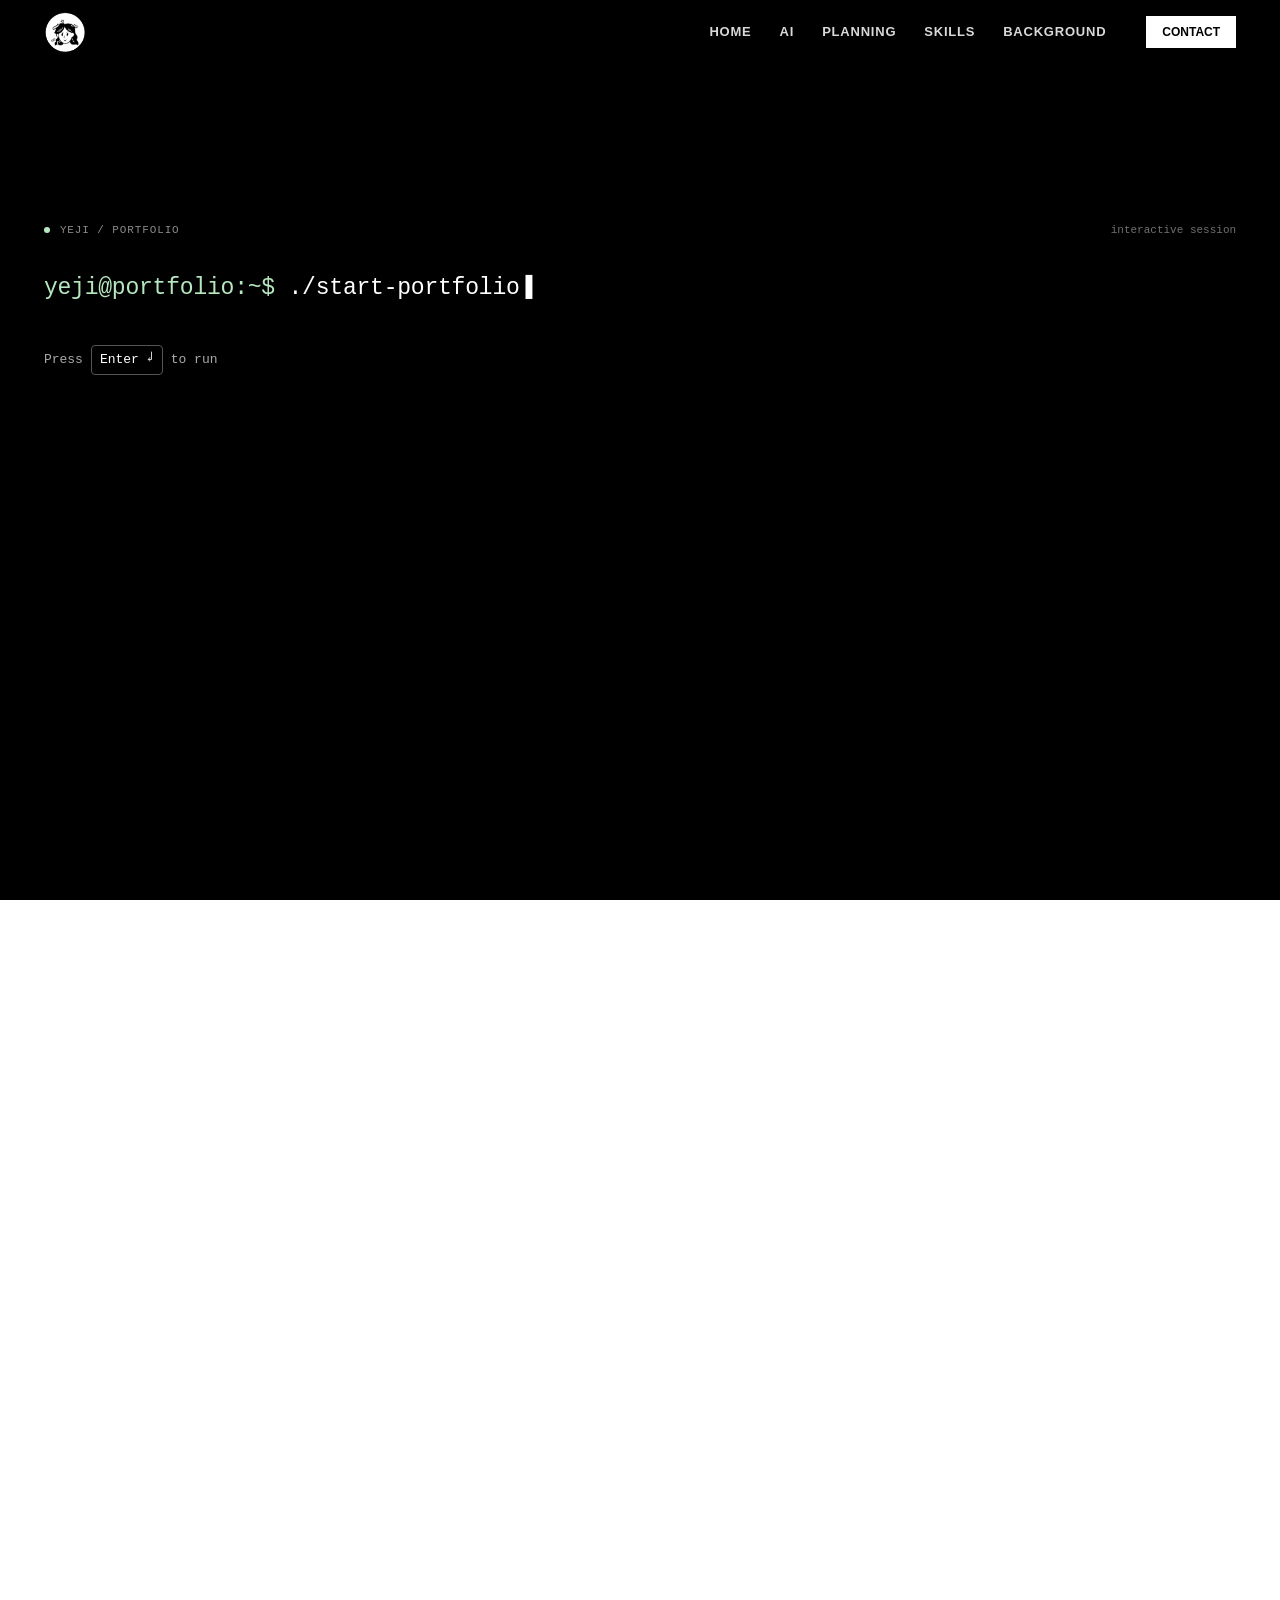
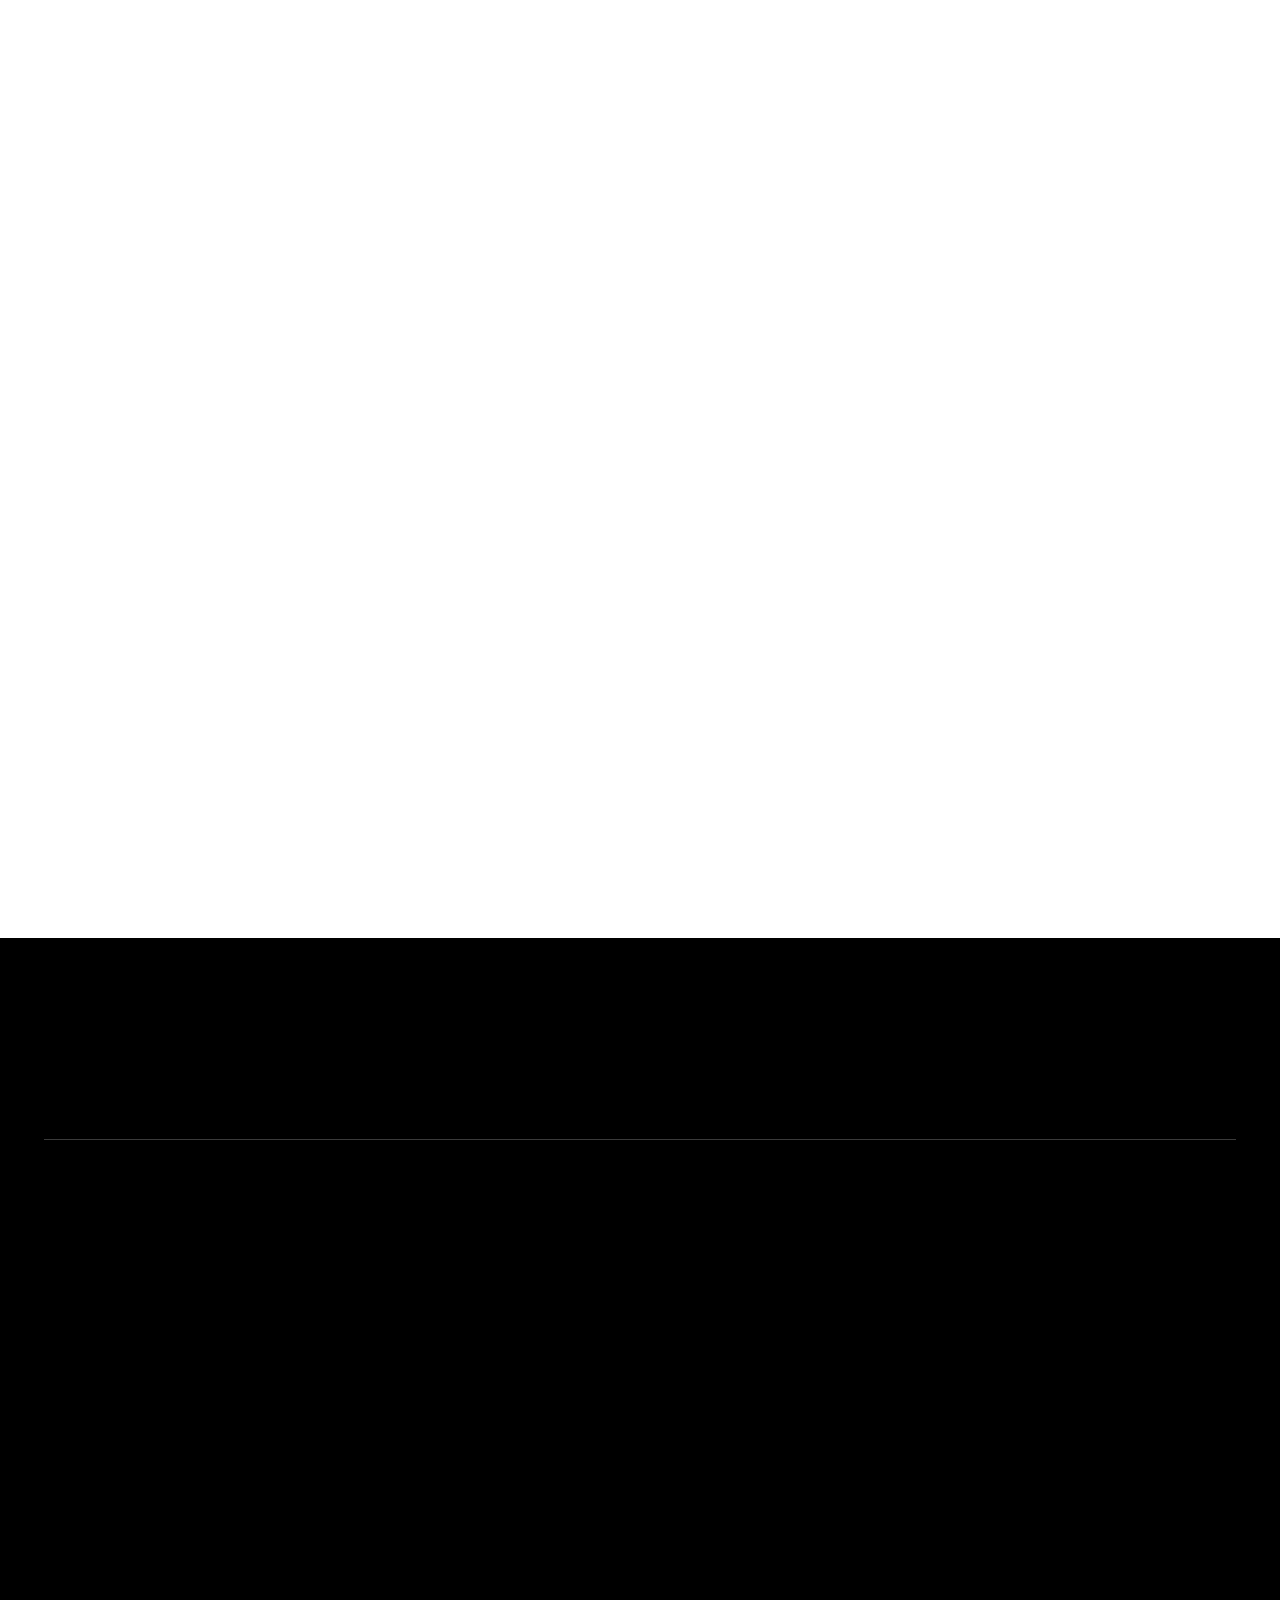
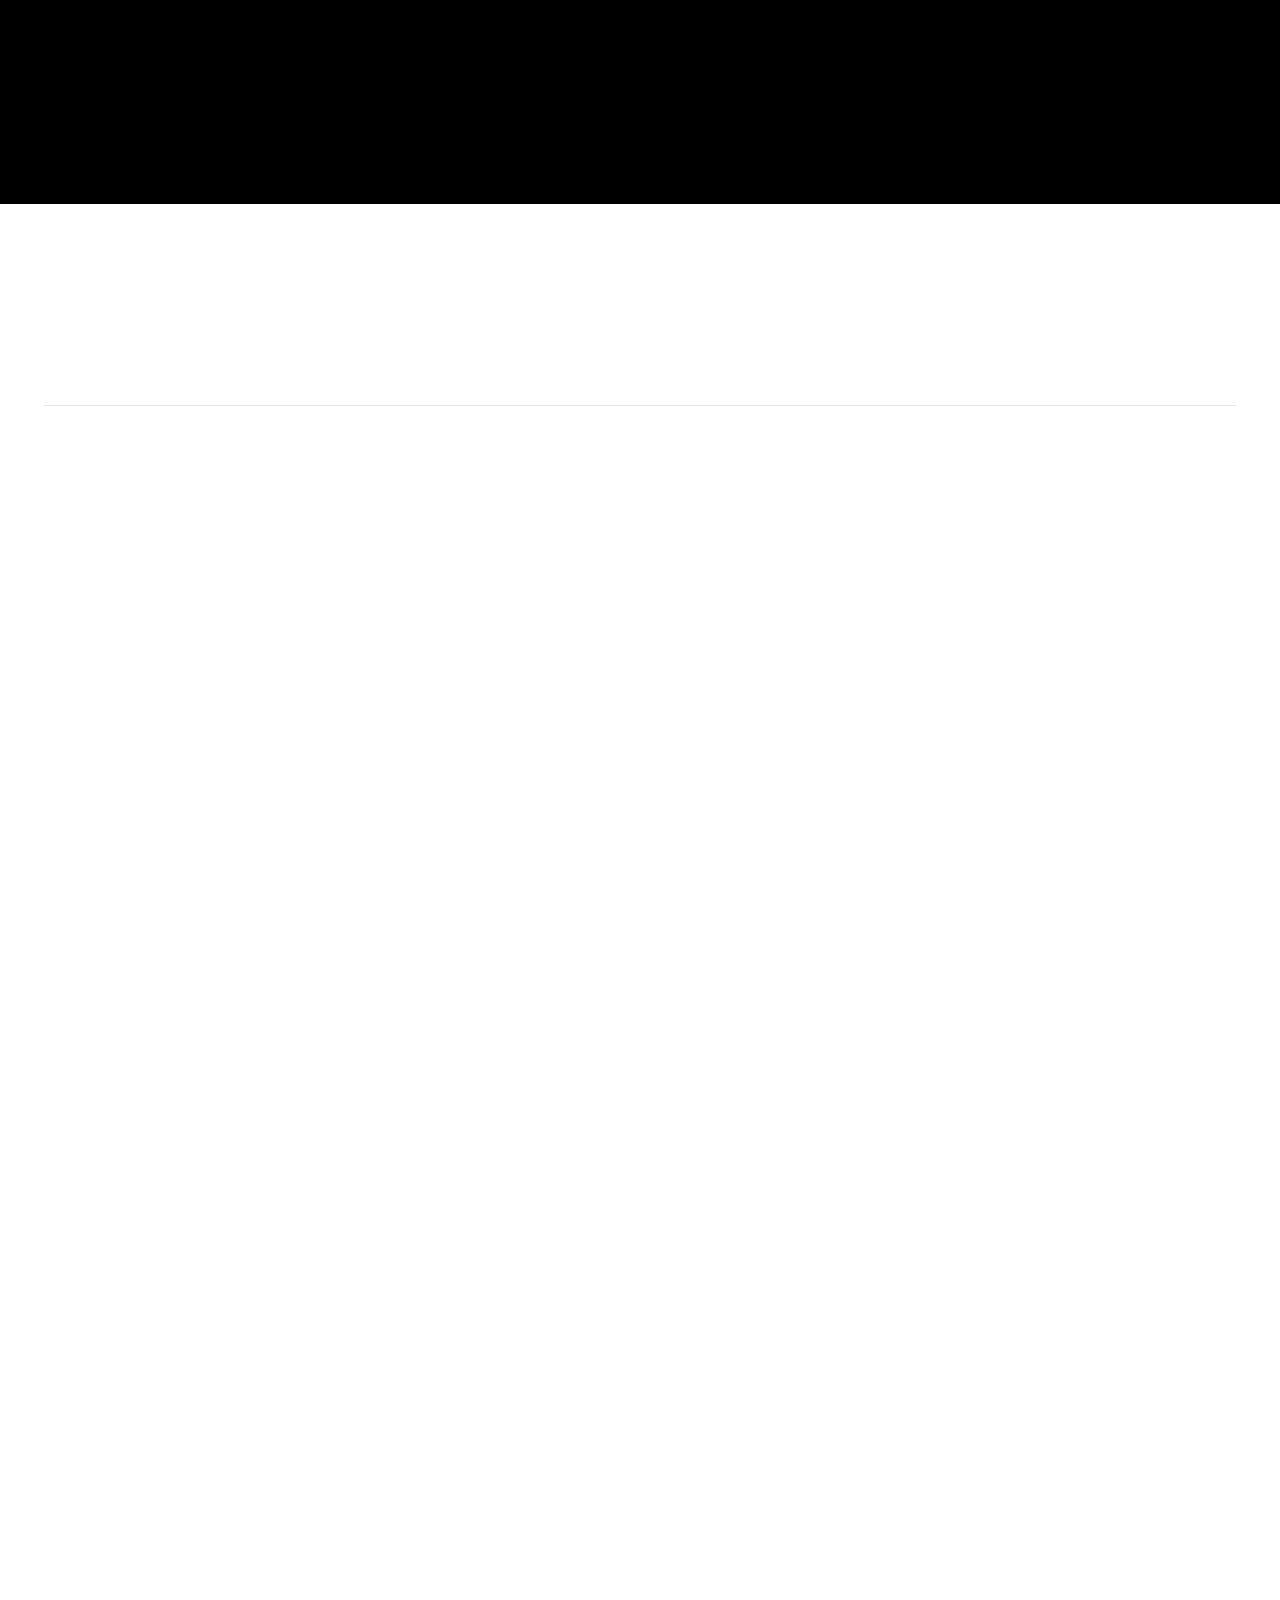
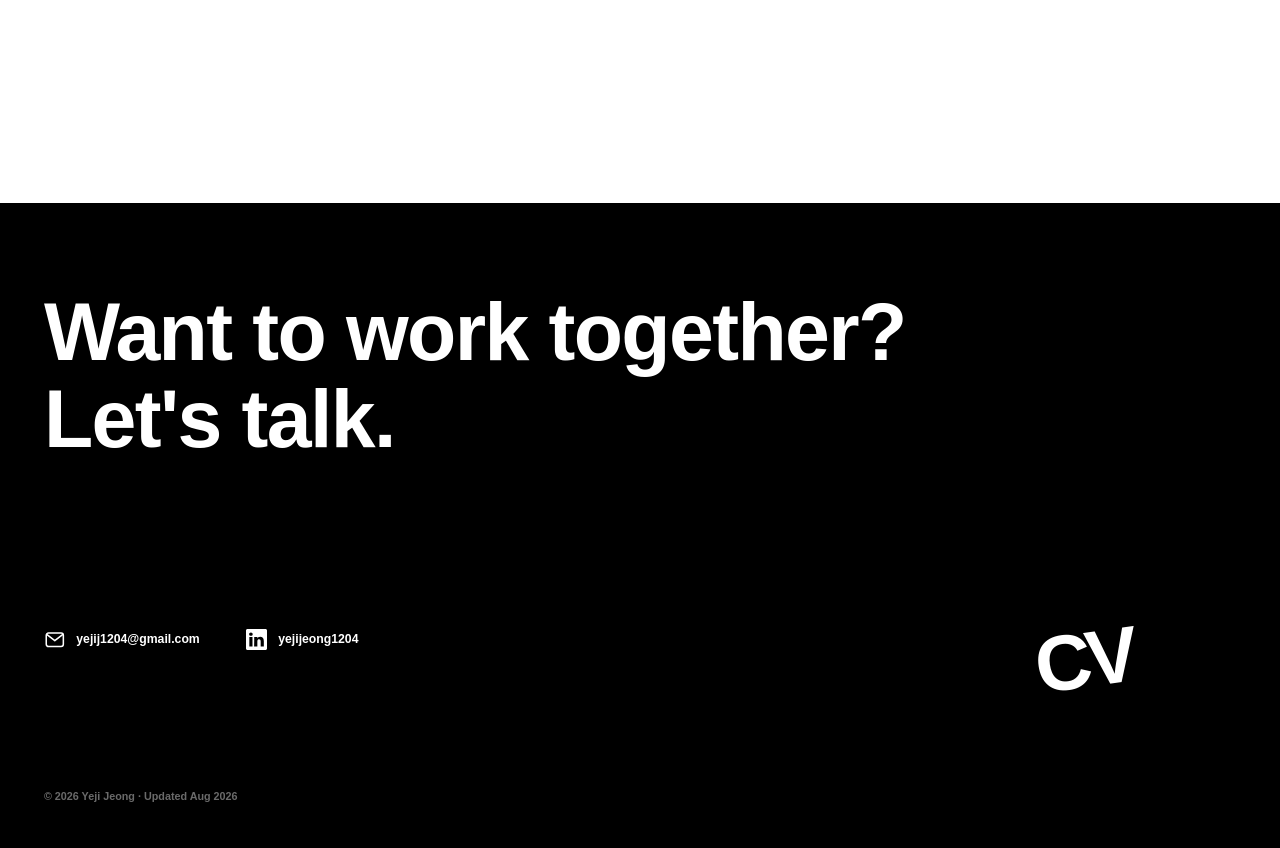
==== index.html @ a5398ff4 "Simplify project cards by removing metadata and helper copy" ====
<!DOCTYPE html>
<html lang="ko">
<head>
<meta charset="utf-8">
<meta name="viewport" content="width=device-width, initial-scale=1">
<title>정예지 | Finance by day, code by night</title>
<meta name="description" content="증권사 운영 6년과 LLM 실무를 함께 가진 AI-Native 비즈니스 오퍼레이터 정예지의 포트폴리오">
<link rel="icon" type="image/png" href="assets/profile.png">
<link rel="stylesheet" href="css/colors_and_type.css?v=42">
<link rel="stylesheet" href="css/site.css?v=63">
<noscript><style>
  .hero .terminal { display: none !important; }
  .hero h1[hidden], .hero .hero__sub[hidden], .hero .hero__enter[hidden] { display: block !important; }
  .hero .hero__block { padding-top: 0 !important; }
  .hero[data-intro] .hero__meta { visibility: visible; }
</style></noscript>
</head>
<body>

<!-- ================= 상단 내비게이션 ================= -->
<nav class="topnav">
  <div class="topnav__in">
    <a class="topnav__logo" href="#top" aria-label="정예지"><img class="topnav__avatar" src="assets/profile.png" alt="정예지 캐릭터"></a>
    <div class="topnav__menu">
      <a href="#top" data-home>Home</a>
      <a href="#projects">AI</a>
      <a href="#works">Planning</a>
      <a href="#skills">Skills</a>
      <a href="#cv">Background</a>
    </div>
    <a class="topnav__cta" href="#contact" id="contactBtn">CONTACT</a>
  </div>
</nav>

<!-- ================= 히어로 ================= -->
<header id="top" class="hero" data-intro="idle">
  <div class="container">
    <h1 hidden>Finance by day,<br>code by night<span class="thin">.</span></h1>
    <div class="hero__block">
    <div class="terminal" id="introTerminal">
      <div class="terminal__label" aria-hidden="true"><span class="terminal__dot"></span> YEJI / PORTFOLIO <span class="terminal__session">interactive session</span></div>
      <p class="terminal__command"><span>yeji@portfolio:~$</span> ./start-portfolio<span class="terminal__cursor" aria-hidden="true">▌</span></p>
      <button class="terminal__run" id="introRun" type="button">Press <kbd>Enter ↵</kbd> to run</button>
      <div class="terminal__log" id="introLog" aria-hidden="true"></div>
      <p class="terminal__status" id="introStatus" role="status"></p>
    </div>
    <p class="hero__sub" id="introStory" hidden><span id="typed">I'm Yeji Jeong.
I joined Samsung Securities at twenty and spent six years in budgets and settlements.
Wanting to fix the repetitive work myself, I enrolled in a night program in information engineering.
Now I run business operations at a startup while building the chatbots and automation pipelines we use every day.
I build what people actually need, and keep it running.</span></p>
    <div class="intro-choice" id="introChoice" role="group" aria-labelledby="introQuestion" hidden>
      <p id="introQuestion" aria-live="polite">Want to see what I've built?</p>
      <div class="intro-choice__options">
        <button type="button" data-intro-choice="0" aria-pressed="true">Yes</button>
        <button type="button" data-intro-choice="1" aria-pressed="false" tabindex="-1">No</button>
      </div>
      <p class="intro-choice__help"><span>← → to choose · Enter to continue</span><span>Tap an option to continue</span></p>
    </div>
    <a class="hero__enter" id="heroEnter" href="#projects" hidden>View projects ↓</a>
    <div class="hero__meta"><span id="clock"></span><span class="hero__meta-right">updated Aug 2026</span></div>
    </div>
  </div>
</header>

<!-- ================= 01 AI Projects ================= -->
<section id="projects" class="section">
  <div class="container">
    <div class="section__head">
      <h2 class="section__title">AI · Data Projects</h2>
    </div>

    <ul class="plist">

      <li class="plist__item plist__item--github">
        <a class="btn-doc btn-github" href="https://github.com/dpwld/company-finance" target="_blank" rel="noreferrer" aria-label="company-finance GitHub 저장소 열기 (새 창)" title="GitHub 저장소 열기"><img src="assets/icons/github.svg" width="24" height="24" alt="" aria-hidden="true"></a>
        <div class="plist__idx">01</div>
        <div class="plist__main">
          <div class="plist__org" hidden>SwirlX · 2026.07 ~ 현재 · 사내 구축·적용</div>
          <h3>Business Expense Tracker</h3>
          <p class="plist__brief">은행·카드 명세서를 가져와 거래를 분류하고, 기업의 지출·잔액·예산을 확인합니다.</p>
          <div class="plist__more"><div class="plist__reveal-inner">
            <p><b>적용 배경</b>SwirlX의 재무·지출 관리 업무에 적용 중인 시스템을 바탕으로 만들었습니다. 공개 버전은 사내 전용 업무를 제외하고 사용자 정의 분류 규칙을 적용했습니다.</p>
            <p><b>공개 데모 도구</b>React·TypeScript, 명세서 파서, Cloudflare D1·R2를 사용해 거래와 첨부 자료를 저장합니다.</p>
            <p><b>공개 데모 구현</b>지원하는 은행·카드·세금계산서 파일의 가져오기와 미리보기, 거래 검색·수정, 반복 결제, 지출 분석과 예산 관리를 구현했습니다. 사용자가 카테고리와 분류 규칙을 직접 만들 수 있습니다.</p>
            <p><b>설계</b>규칙이 없는 거래는 미분류로 남기고, 기존 거래에 규칙을 적용할 때는 변경 내용을 먼저 검토합니다. 현재 지원 범위는 정해진 한국어 헤더를 사용하는 원화 명세서입니다.</p>
          </div>
          </div>
        </div>
        <div class="plist__aside">
          <div class="tags"><span class="tag tag--fill">Finance</span><span class="tag">Data Processing</span><span class="tag">TypeScript</span></div>
          <p class="plist__note">공개 코드와 화면은 별도로 재구성한 개인 데모로, SwirlX의 공식 제품·서비스와 무관합니다. 실제 사내 데이터와 기밀 자료는 포함하지 않습니다.</p>
          <div class="plist__preview"><div class="plist__reveal-inner"><div class="fig" data-i="0" data-n="5"><div class="fig__stage" role="button" tabindex="0" aria-label="이미지 크게 보기"><img src="assets/proj/highlights/finance-01.jpg" alt="재무 대시보드 · 월별 지출 흐름과 계좌 잔액" loading="eager" class="on"><img src="assets/proj/highlights/finance-02.jpg" alt="정기 결제 탐색 · 여러 달 반복된 가맹점과 결제 이력" loading="lazy"><img src="assets/proj/highlights/finance-03.jpg" alt="예산 관리 · 직접 정의한 분류별 한도와 남은 예산" loading="lazy"><img src="assets/proj/highlights/finance-04.jpg" alt="거래 내역 · 계좌·카드·분류별 필터와 상세 조회" loading="lazy"><img src="assets/proj/highlights/finance-05.jpg" alt="분류 규칙 · 사용자 분류와 거래명 매칭 조건 설정" loading="lazy"></div></div></div></div>
        </div>
      </li>

      <li class="plist__item plist__item--github">
        <a class="btn-doc btn-github" href="https://github.com/dpwld/grant-project" target="_blank" rel="noreferrer" aria-label="grant-project GitHub 저장소 열기 (새 창)" title="GitHub 저장소 열기"><img src="assets/icons/github.svg" width="24" height="24" alt="" aria-hidden="true"></a>
        <div class="plist__idx">02</div>
        <div class="plist__main">
          <div class="plist__org" hidden>SwirlX · 2026.08 ~ 현재 · 사내 구축·적용</div>
          <h3>Grant Finder</h3>
          <p class="plist__brief">기업 정보를 바탕으로 지원사업을 찾고, 적합도 검토부터 신청 준비까지 연결합니다.</p>
          <div class="plist__more"><div class="plist__reveal-inner">
            <p><b>적용 배경</b>SwirlX에서 지원사업 탐색·기업 적합도 검토를 위해 구축해 사내 적용 중입니다. 공개 버전은 회사 정보와 운영 연결을 분리해 재구성했습니다.</p>
            <p><b>공개 데모 도구</b>React·TypeScript, Cloudflare D1, 기업마당·K-Startup API와 선택적 LLM 평가 기능을 연결했습니다.</p>
            <p><b>공개 데모 구현</b>기업 정보 초기 설정, 공고 수집·가져오기, 검색·필터, 즐겨찾기와 보관 기능을 구현했습니다. 평가의 근거와 검토 범위를 보여주고, 신청 준비 내용을 Sprint Dashboard의 업무로 전달합니다.</p>
            <p><b>설계</b>기업 정보가 바뀌면 기존 평가를 재검토 대상으로 표시합니다. 기본 정리 기능은 AI 없이 사용할 수 있고, 실제 공고 수집과 AI 평가는 사용자의 API 설정이 필요합니다.</p>
          </div>
          </div>
        </div>
        <div class="plist__aside">
          <div class="tags"><span class="tag tag--fill">Data Integration</span><span class="tag">TypeScript</span><span class="tag">LLM</span></div>
          <p class="plist__note">공개 코드와 화면은 별도로 재구성한 개인 데모로, SwirlX의 공식 제품·서비스와 무관합니다. 실제 사내 데이터와 기밀 자료는 포함하지 않습니다.</p>
          <div class="plist__preview"><div class="plist__reveal-inner"><div class="fig" data-i="0" data-n="5"><div class="fig__stage" role="button" tabindex="0" aria-label="이미지 크게 보기"><img src="assets/proj/highlights/grant-01.jpg" alt="추천 대시보드 · 지원사업의 우선순위와 마감 일정" loading="eager" class="on"><img src="assets/proj/highlights/grant-02.jpg" alt="공고 상세 · 판단 근거, 신청 조건, 검토한 출처의 범위" loading="lazy"><img src="assets/proj/highlights/grant-03.jpg" alt="기업 프로필 · 필수 정보와 지원 유형별 매칭 선호 조건" loading="lazy"><img src="assets/proj/highlights/grant-04.jpg" alt="공고 탐색 · 등급·출처·마감일 필터와 즐겨찾기" loading="lazy"><img src="assets/proj/highlights/grant-05.jpg" alt="보관함 · 보관한 공고 확인과 추천 목록 복원" loading="lazy"></div></div></div></div>
        </div>
      </li>

      <li class="plist__item plist__item--github">
        <a class="btn-doc btn-github" href="https://github.com/dpwld/crm-automation" target="_blank" rel="noreferrer" aria-label="crm-automation GitHub 저장소 열기 (새 창)" title="GitHub 저장소 열기"><img src="assets/icons/github.svg" width="24" height="24" alt="" aria-hidden="true"></a>
        <div class="plist__idx">03</div>
        <div class="plist__main">
          <div class="plist__org" hidden>SwirlX · 2026.06 ~ 현재 · 사내 구축·적용</div>
          <h3>Customer &amp; Sales Management</h3>
          <p class="plist__brief">고객 정보와 영업 단계를 관리하고, 요구 사양·견적·후속 업무를 한 흐름으로 연결합니다.</p>
          <div class="plist__more"><div class="plist__reveal-inner">
            <p><b>적용 배경</b>SwirlX에서 고객·영업·문서 관리에 적용 중인 시스템을 바탕으로 만들었습니다. 공개 버전은 회사의 기밀 사양표를 제외하고 사용자가 직접 사양을 정의하도록 구성했습니다.</p>
            <p><b>공개 데모 도구</b>React·TypeScript, Cloudflare D1·R2로 고객, 영업 기회, 문서와 첨부 자료를 관리합니다.</p>
            <p><b>공개 데모 구현</b>고객사 보드·표, 연락처, 영업 파이프라인, 활동 기록과 후속 업무를 구현했습니다. 조직 정보를 입력하고 사양 항목·단위·열을 정의하면 고객별 사양표와 견적·발주·청구 문서를 작성할 수 있습니다.</p>
            <p><b>설계</b>문서 개정본과 사양 버전을 연결해 변경 이력을 남깁니다. AI 결과는 검토할 초안으로 유지하며, 이메일·AI·고객용 링크 기능에는 사용자 소유의 별도 설정이 필요합니다.</p>
          </div>
          </div>
        </div>
        <div class="plist__aside">
          <div class="tags"><span class="tag tag--fill">CRM</span><span class="tag">Workflow</span><span class="tag">TypeScript</span></div>
          <p class="plist__note">공개 코드와 화면은 별도로 재구성한 개인 데모로, SwirlX의 공식 제품·서비스와 무관합니다. 실제 사내 데이터와 기밀 자료는 포함하지 않습니다.</p>
          <div class="plist__preview"><div class="plist__reveal-inner"><div class="fig" data-i="0" data-n="5"><div class="fig__stage" role="button" tabindex="0" aria-label="이미지 크게 보기"><img src="assets/proj/highlights/crm-01.jpg" alt="영업 파이프라인 · 고객 발굴부터 견적·청구까지" loading="eager" class="on"><img src="assets/proj/highlights/crm-02.jpg" alt="고객 사양서 · 직접 정의한 요청값·확정값 비교" loading="lazy"><img src="assets/proj/highlights/crm-03.jpg" alt="사양서 설정 · 회사별 섹션·필드·값 형식 구성" loading="lazy"><img src="assets/proj/highlights/crm-04.jpg" alt="견적서 편집 · 품목·수량·단가와 합계 계산" loading="lazy"><img src="assets/proj/highlights/crm-05.jpg" alt="고객 활동 · 담당자·연락처와 영업 활동 기록" loading="lazy"></div></div></div></div>
        </div>
      </li>

      <li class="plist__item plist__item--github">
        <a class="btn-doc btn-github" href="https://github.com/dpwld/personal-workspace" target="_blank" rel="noreferrer" aria-label="personal-workspace GitHub 저장소 열기 (새 창)" title="GitHub 저장소 열기"><img src="assets/icons/github.svg" width="24" height="24" alt="" aria-hidden="true"></a>
        <div class="plist__idx">04</div>
        <div class="plist__main">
          <div class="plist__org" hidden>개인 프로젝트 · 2026.10 · 설치형 웹서비스 · MIT</div>
          <h3>Personal Planner</h3>
          <p class="plist__brief">하루의 계획과 루틴, 작업 기록을 목표·학업·개인 라이브러리와 연결합니다.</p>
          <div class="plist__more"><div class="plist__reveal-inner">
            <p><b>도구</b>Next.js·React·TypeScript를 사용하고, 로컬 JSON 또는 선택적으로 연결한 Supabase에 데이터를 저장합니다.</p>
            <p><b>구현</b>개인용 Yeji OS에서 일상 관리 기능을 분리했습니다. 오늘·루틴·할 일·일기, 목표판·학업·기록, 노트·독서 등 13개 화면과 한·영 설치 문서를 제공합니다.</p>
            <p><b>설계</b>개인 기록이 없는 상태로 설치해 사용자가 자신의 데이터를 쌓도록 구성했습니다. 기본 기능은 API 키 없이 로컬에서 시작할 수 있으며, 한 명의 소유자가 사용하는 워크스페이스입니다.</p>
          </div>
          </div>
        </div>
        <div class="plist__aside">
          <div class="tags"><span class="tag tag--fill">Next.js</span><span class="tag">Local-first</span><span class="tag">MIT</span></div>
          <p class="plist__note">실제 구현 화면 · 개인 기록과 분리된 가상 예시</p>
          <div class="plist__preview"><div class="plist__reveal-inner"><div class="fig" data-i="0" data-n="5"><div class="fig__stage" role="button" tabindex="0" aria-label="이미지 크게 보기"><img src="assets/proj/highlights/personal-01.jpg" alt="오늘 · 우선순위·루틴·할 일·집중 시간 한곳에" loading="eager" class="on"><img src="assets/proj/highlights/personal-02.jpg" alt="기록 · 활동 잔디와 프로젝트별 누적 시간" loading="lazy"><img src="assets/proj/highlights/personal-03.jpg" alt="루틴 · 시간대별 실행과 최근 일주일의 달성도" loading="lazy"><img src="assets/proj/highlights/personal-04.jpg" alt="할 일 · 오늘과 예정 작업을 나누어 관리" loading="lazy"><img src="assets/proj/highlights/personal-05.jpg" alt="노트 · PARA 분류와 프로젝트 메모 편집" loading="lazy"></div></div></div></div>
        </div>
      </li>

      <li class="plist__item plist__item--github">
        <a class="btn-doc btn-github" href="https://github.com/dpwld/sprint-dashboard" target="_blank" rel="noreferrer" aria-label="sprint-dashboard GitHub 저장소 열기 (새 창)" title="GitHub 저장소 열기"><img src="assets/icons/github.svg" width="24" height="24" alt="" aria-hidden="true"></a>
        <div class="plist__idx">05</div>
        <div class="plist__main">
          <div class="plist__org" hidden>SwirlX · 2026.07 ~ 현재 · 사내 구축·적용</div>
          <h3>Project Tracker</h3>
          <p class="plist__brief">같은 프로젝트와 업무를 다이어그램, 보드, 로드맵과 달력으로 살펴봅니다.</p>
          <div class="plist__more"><div class="plist__reveal-inner">
            <p><b>적용 배경</b>SwirlX의 프로젝트·업무 진행 관리에 적용 중인 시스템을 바탕으로 만들었습니다. 공개 버전은 실제 프로젝트와 구성원 정보, 사내 연동을 분리해 재구성했습니다.</p>
            <p><b>공개 데모 도구</b>React·TypeScript, Cloudflare D1·R2와 프로젝트·업무 상태를 다루는 공통 데이터 계층을 사용합니다.</p>
            <p><b>공개 데모 구현</b>8개 보기, 중요도 색상, 담당자·일정, 체크리스트, 댓글과 일일 진행 기록을 구현했습니다. 업무 상태에 따라 프로젝트 진행 상황을 계산하며, Grant Project에서 전달받은 신청 준비 내용을 검토해 업무로 저장합니다.</p>
            <p><b>설계</b>보기마다 동일한 업무 데이터를 사용하고, 중요도는 색상과 텍스트로 함께 표시합니다. 데이터는 계정 단위로 분리되며 계정 간 공동 편집은 현재 구현 범위에 포함되지 않습니다.</p>
          </div>
          </div>
        </div>
        <div class="plist__aside">
          <div class="tags"><span class="tag tag--fill">Project Management</span><span class="tag">Data Visualization</span><span class="tag">TypeScript</span></div>
          <p class="plist__note">공개 코드와 화면은 별도로 재구성한 개인 데모로, SwirlX의 공식 제품·서비스와 무관합니다. 실제 사내 데이터와 기밀 자료는 포함하지 않습니다.</p>
          <div class="plist__preview"><div class="plist__reveal-inner"><div class="fig" data-i="0" data-n="5"><div class="fig__stage" role="button" tabindex="0" aria-label="이미지 크게 보기"><img src="assets/proj/highlights/sprint-01.jpg" alt="Diagram · 프로젝트와 업무·체크리스트를 한눈에" loading="eager" class="on"><img src="assets/proj/highlights/sprint-02.jpg" alt="Board · 상태별 업무 진행과 우선순위 관리" loading="lazy"><img src="assets/proj/highlights/sprint-03.jpg" alt="Roadmap · 프로젝트별 업무 기간과 일정 확인" loading="lazy"><img src="assets/proj/highlights/sprint-04.jpg" alt="Due · 남은 기간별 마감 업무와 담당자 확인" loading="lazy"><img src="assets/proj/highlights/sprint-05.jpg" alt="업무 상세 · 목표·완료 기준·체크리스트·일일 기록" loading="lazy"></div></div></div></div>
        </div>
      </li>

      <li class="plist__item plist__item--github">
        <a class="btn-doc btn-github" href="https://github.com/dpwld/sstr2-ai-scientist-kaeri" target="_blank" rel="noreferrer" aria-label="sstr2-ai-scientist-kaeri GitHub 저장소 열기 (새 창)" title="GitHub 저장소 열기"><img src="assets/icons/github.svg" width="24" height="24" alt="" aria-hidden="true"></a>
        <div class="plist__idx">06</div>
        <div class="plist__main">
          <div class="plist__org" hidden>한국원자력연구원(KAERI) · 2025.12 ~ 2026.03 · 연구 인턴</div>
          <h3>AI 신약 후보 탐색</h3>
          <p class="plist__brief">PeptiVerse의 도입 가능성을 검토하고, SSTR2 표적 후보를 선별하는 5-에이전트 연구 워크플로를 구현했습니다.</p>
          <div class="plist__more"><div class="plist__reveal-inner">
            <p><b>모델 검토</b>PeptiVerse 논문과 공개 코드를 분석해 서열·SMILES 입력 구조, 결합 친화도 예측 성능, GPU·의존성 요구사항을 정리했습니다. 적용 가능한 기능과 운영 제약을 나눠 도입 판단 자료로 작성했습니다.</p>
            <p><b>연구 구현</b>SSTR2 AI Scientist는 후보 생성·필터링·대리 모델 점수화·5개 에이전트 검토·리포트를 연결한 Python 연구 파이프라인입니다. 공개 코드에는 PeptiVerse·ESM-2 임베딩 경로, XGBoost 대리 모델과 LangGraph 검토 흐름이 포함됩니다.</p>
            <p><b>검증 범위</b>모델의 논문상 성능과 직접 구현한 파이프라인의 검증 범위를 구분했습니다. 공개 Test Mode와 화면 프로토타입은 가상 데이터로 동작을 확인한 예시이며, 실제 도킹이나 실험으로 신약 효능·안전성을 검증한 결과는 아닙니다.</p>
          </div>
          </div>
        </div>
        <div class="plist__aside">
          <div class="tags"><span class="tag tag--fill">AI Research</span><span class="tag">Python</span><span class="tag">Multi-Agent</span></div>
          <p class="plist__note">모델 검토 자료 3장 · 가상 데이터 화면 프로토타입 2장</p>
          <div class="plist__preview"><div class="plist__reveal-inner"><div class="fig" data-i="0" data-n="5"><div class="fig__stage" role="button" tabindex="0" aria-label="이미지 크게 보기"><img src="assets/proj/highlights/kaeri-01.jpg" alt="PeptiVerse 기술 리뷰: 서열·SMILES 입력부터 특성 예측까지" loading="eager" class="on"><img src="assets/proj/highlights/kaeri-02.jpg" alt="PeptiVerse 기술 리뷰: 결합 친화도 예측 성능 비교" loading="lazy"><img src="assets/proj/highlights/kaeri-03.jpg" alt="PeptiVerse 기술 리뷰: 적용 가능성과 운영 제약" loading="lazy"><img src="assets/proj/highlights/kaeri-04.jpg" alt="SSTR2 AI Scientist: 에이전트·파이프라인 실행 과정 · 가상 데이터 시연" loading="lazy"><img src="assets/proj/highlights/kaeri-05.jpg" alt="SSTR2 AI Scientist: 후보 평가 결과와 단계별 완료 상태 · 가상 데이터 시연" loading="lazy"></div></div></div></div>
        </div>
      </li>

      <li class="plist__item">
        <div class="plist__idx">07</div>
        <div class="plist__main">
          <div class="plist__org" hidden>3인 팀 · 2025.09 ~ 2025.12 · 팀장 · R 코딩·보고서 집필</div>
          <h3>수질 탁도 예측</h3>
          <p class="plist__brief">시계열 모델 10여 개를 비교하고 이상 데이터의 원인을 규명했습니다.</p>
          <div class="plist__more"><div class="plist__reveal-inner">
            <p><b>도구</b>R로 한강 수계 4년치 수질·기상·수문 데이터를 정리하고, 변동계수와 LASSO·VIF로 28개 변수를 19개로 추린 뒤 Mean·ARIMA부터 RandomForest·XGBoost·LSTM까지 비교했습니다.</p>
            <p><b>결과물</b>변수 선정 근거와 모델별 성능 비교를 담은 보고서를 작성했고, 하류 취수 지점의 탁도를 예측하는 모델을 완성했습니다.</p>
            <p><b>배운 것</b>머신러닝 모델이 단순 평균 모델보다 못 나오자 데이터를 처음부터 다시 봤고, 잘못 들어간 더미 값이 원인이었습니다. 성능이 이상할 때 모델을 바꾸기 전에 데이터를 먼저 의심하는 습관을 여기서 얻었습니다.</p>
          </div>
          </div>
        </div>
        <div class="plist__aside">
          <div class="tags"><span class="tag tag--fill">Time-series</span><span class="tag">R</span><span class="tag">XGBOOST · LSTM</span></div>
          <div class="plist__preview"><div class="plist__reveal-inner"><div class="fig" data-i="0" data-n="5"><div class="fig__stage" role="button" tabindex="0" aria-label="이미지 크게 보기"><img src="assets/proj/highlights/turbidity-01.jpg" alt="2019–2022년 하류 탁도 시계열과 변동 패턴" loading="eager" class="on"><img src="assets/proj/highlights/turbidity-02.jpg" alt="추세·계절성·불규칙 성분의 시계열 분해" loading="lazy"><img src="assets/proj/highlights/turbidity-03.jpg" alt="Random Forest 변수 중요도: %IncMSE와 IncNodePurity" loading="lazy"><img src="assets/proj/highlights/turbidity-04.jpg" alt="단변량·다변량 모델의 테스트 MSE 비교" loading="lazy"><img src="assets/proj/highlights/turbidity-05.jpg" alt="훈련·테스트·미래 168시간 예측의 통합 시각화" loading="lazy"></div></div></div></div>
        </div>
      </li>

      <li class="plist__item">
        <div class="plist__idx">08</div>
        <div class="plist__main">
          <div class="plist__org" hidden>한양대 Biz&amp;AI Lab · 2025 상반기 · 학부연구생</div>
          <h3>리뷰 감성분석</h3>
          <p class="plist__brief">프롬프트 실험 50여 회로 감성분석 F1을 약 31.6% 개선했습니다.</p>
          <div class="plist__more"><div class="plist__reveal-inner">
            <p><b>도구</b>리뷰 텍스트에서 Target·Aspect·Sentiment를 뽑는 과제를 6개 차원으로 나눠, GPT 기반으로 약 50개 프롬프트 버전을 실험하고 결과를 엑셀에 기록해 F1으로 비교했습니다.</p>
            <p><b>결과물</b>7단계 논리 추론 프롬프트를 설계해 F1을 0.4651에서 0.6120으로 올렸고, 이 방법론으로 발명신고를 마쳤습니다.</p>
            <p><b>배운 것</b>틀린 데이터를 하나씩 열어보는 게 가장 빨랐습니다. 감탄사가 많은 문장에 누락이 몰린다는 패턴을 찾고 나서야 점수가 뛰었고, 실험은 기록해 두어야 비교가 된다는 것도 배웠습니다.</p>
          </div>
          </div>
        </div>
        <div class="plist__aside">
          <div class="tags"><span class="tag tag--fill">Prompt Eng.</span><span class="tag">GPT-4o-mini</span></div>
          <div class="plist__preview"><div class="plist__reveal-inner"><div class="fig" data-i="0" data-n="5"><div class="fig__stage" role="button" tabindex="0" aria-label="이미지 크게 보기"><img src="assets/proj/highlights/tasd-01.jpg" alt="생성 파라미터 조합과 프롬프트 구체화 실험" loading="eager" class="on"><img src="assets/proj/highlights/tasd-02.jpg" alt="Target·Aspect·Sentiment 단계별 추론 지침" loading="lazy"><img src="assets/proj/highlights/tasd-03.jpg" alt="성공·오류·누락 삼중항을 활용한 예시 전략" loading="lazy"><img src="assets/proj/highlights/tasd-04.jpg" alt="역할·예시 수·설명 방식별 프롬프트 비교 실험" loading="lazy"><img src="assets/proj/highlights/tasd-05.jpg" alt="R16 테스트 858개 기준 F1 비교: 0.4651 · 0.3921 · 0.6120" loading="lazy"></div></div></div></div>
        </div>
      </li>

    </ul>

  </div>
</section>

<!-- ================= 02 Works ================= -->
<section id="works" class="section" style="padding-top:0">
  <div class="container">
    <div class="section__head">
      <h2 class="section__title">Planning · Design</h2>
    </div>

    <div class="works-grid">
      <article class="work" data-work="0" tabindex="0" role="button" aria-label="ETF 투자 정석 가이드라인 자세히 보기">
        <div class="work__imgwrap"><img src="assets/cover/1-etf.png" alt="ETF 투자 정석 가이드라인" loading="lazy"></div>
        <div class="work__body">
          <div class="work__org">삼성자산운용 · 미래내일 일경험 · 2026.06 · 3인 팀</div>
          <h4>ETF 투자 정석 가이드라인</h4>
        </div>
      </article>
      <article class="work" data-work="1" tabindex="0" role="button" aria-label="Louver: AI 콘텐츠 필터 앱 자세히 보기">
        <div class="work__imgwrap"><img src="assets/cover/2-louver.png" alt="Louver: AI 콘텐츠 필터 앱" loading="lazy"></div>
        <div class="work__body">
          <div class="work__org">제품서비스디자인 · 2026 · 3인 팀</div>
          <h4>Louver: AI 콘텐츠 필터 앱</h4>
        </div>
      </article>
      <article class="work" data-work="3" tabindex="0" role="button" aria-label="전시 《취향의 증명》 기획 자세히 보기">
        <div class="work__imgwrap"><img src="assets/cover/4-museum.png" alt="전시 《취향의 증명》 기획" loading="lazy"></div>
        <div class="work__body">
          <div class="work__org">한양뮤지엄인턴십 19기 · 2025.07 · 4인 팀</div>
          <h4>전시 《취향의 증명》 기획</h4>
        </div>
      </article>
      <article class="work" data-work="4" tabindex="0" role="button" aria-label="아이보다: 미술 수업 콘텐츠 큐레이션 자세히 보기">
        <div class="work__imgwrap"><img src="assets/cover/5-iboda.png" alt="아이보다: 미술 수업 콘텐츠 큐레이션" loading="lazy"></div>
        <div class="work__body">
          <div class="work__org">팀 프로젝트 · 2025</div>
          <h4>아이보다: 미술 수업 콘텐츠 큐레이션</h4>
        </div>
      </article>
      <article class="work" data-work="5" tabindex="0" role="button" aria-label="넥슨 코딩교육봉사 — 초등 디지털 리터러시 교육게임 자세히 보기">
        <div class="work__imgwrap"><img src="assets/cover/6-literacy.png" alt="넥슨 코딩교육봉사 — 초등 디지털 리터러시 교육게임" loading="lazy"></div>
        <div class="work__body">
          <div class="work__org">동대문구가족센터 교육봉사 · 2025 · 4인 팀</div>
          <h4>넥슨 코딩교육봉사 — 초등 디지털 리터러시 교육게임</h4>
        </div>
      </article>
      <article class="work" data-work="7" tabindex="0" role="button" aria-label="늬웃: AI 뉴스 브리핑 서비스 자세히 보기">
        <div class="work__imgwrap"><img src="assets/cover/8-nieut.png" alt="늬웃: AI 뉴스 브리핑 서비스" loading="lazy"></div>
        <div class="work__body">
          <div class="work__org">한양대 산업융합학부 · 2026 여름 · 팀 프로젝트</div>
          <h4>늬웃: AI 뉴스 브리핑 서비스</h4>
        </div>
      </article>
    </div>

  </div>
</section>

<!-- ================= 03 Skills (다크) ================= -->
<section id="skills" class="section section--dark">
  <div class="container">
    <div class="section__head">
      <h2 class="section__title">Skills · Certifications</h2>
    </div>

    <div class="skill-rows">
      <div class="skill-row">
        <h4>AI / LLM</h4>
        <div class="tags">
          <span class="tag tag--fill">OpenAI · Claude API</span>
          <span class="tag tag--fill">프롬프트 엔지니어링</span>
          <span class="tag">멀티에이전트 설계</span>
          <span class="tag">JSON 구조화 출력</span>
          <span class="tag">Custom GPTs</span>
        </div>
      </div>
      <div class="skill-row">
        <h4>프로그래밍 · 데이터</h4>
        <div class="tags">
          <span class="tag">Python</span><span class="tag">R · 시계열</span>
          <span class="tag">Git / GitHub</span><span class="tag">Tableau</span>
        </div>
      </div>
      <div class="skill-row">
        <h4>클라우드 · 운영</h4>
        <div class="tags">
          <span class="tag">Vercel</span><span class="tag">Supabase</span>
          <span class="tag">Google Cloud Console</span><span class="tag">배포·모니터링·장애대응</span>
        </div>
      </div>
      <div class="skill-row">
        <h4>비즈니스 실무</h4>
        <div class="tags">
          <span class="tag">Excel 피벗 · 7년</span><span class="tag">SAP 회계 · 6년</span>
          <span class="tag">Figma</span><span class="tag">PowerPoint</span>
        </div>
      </div>
    </div>

    <div class="cred-cols">
      <div>
        <h3>Certifications</h3>
        <ul class="cred-list">
          <li>데이터분석 준전문가(ADsP) · 한국데이터산업진흥원 <span>2025.06</span></li>
          <li>펀드투자권유자문인력 · 금융투자협회 <span>2024.07</span></li>
          <li>컴퓨터활용능력 2급 · 대한상공회의소 <span>2016.09</span></li>
          <li>OPIc 영어 IH · ACTFL <span>2025.02</span></li>
        </ul>
      </div>
      <div>
        <h3>Awards</h3>
        <ul class="cred-list">
          <li>디지털부문 종합평가 최우수 · 삼성증권 <span>2023.04</span></li>
          <li>Monad Blitz Seoul 블록체인 해커톤 2위 <span>2026.04</span></li>
          <li>TASD 계층적 프롬프팅 발명신고 · 한양대 Biz&amp;AI Lab <span>2025</span></li>
        </ul>
      </div>
    </div>

  </div>
</section>

<!-- ================= 04 CV ================= -->
<section id="cv" class="section">
  <div class="container">
    <div class="section__head">
      <h2 class="section__title">Background</h2>
    </div>

    <div class="cvlist">
      <div class="cv-item">
        <div class="when">2026.05 ~ 현재</div>
        <div>
          <h4>스월엑스 (SwirlX, Inc.) 한국지사</h4>
          <div class="role">매니저 · 경영지원 및 AI 운영</div>
          <p class="cv-item__lines">사내 LLM 챗봇·업무 자동화 파이프라인·기업 대시보드 구축<br>한국지사 Business Operation(정부예산·정산, 급여·채용, 총무) 전담</p>
        </div>
      </div>
      <div class="cv-item">
        <div class="when">2026.05 ~ 2026.06</div>
        <div>
          <h4>미래내일 청년 일경험 (Career High)</h4>
          <div class="role">삼성자산운용 ETF 가이드라인 프로젝트</div>
          <p>시장 리서치·ETF 트렌드 분석을 바탕으로 투자 가이드북 공동 제작.</p>
        </div>
      </div>
      <div class="cv-item">
        <div class="when">2025.12 ~ 2026.03</div>
        <div>
          <h4>한국원자력연구원 (KAERI)</h4>
          <div class="role">인공지능응용연구실 · 연구 인턴</div>
          <p>멀티에이전트 신약 후보 스크리닝 워크플로우 구축, 외부 AI 모델 도입 타당성 리뷰.</p>
        </div>
      </div>
      <div class="cv-item">
        <div class="when">2025.07</div>
        <div>
          <h4>Frankfurt School Summer School</h4>
          <div class="role">재무·금융관리 과정 수료 · 독일</div>
          <p>글로벌 금융 실무 기초와 해외 금융기관의 운용 관점을 영어로 학습.</p>
        </div>
      </div>
      <div class="cv-item">
        <div class="when">2024.07</div>
        <div>
          <h4>KYPA 해외봉사단 8기</h4>
          <div class="role">교육 프로그램 기획 · 라오스</div>
          <p>현지 학생 대상 교육·문화 교류 프로그램을 기획하고 운영.</p>
        </div>
      </div>
      <div class="cv-item">
        <div class="when">2022.03 ~ 2026.08</div>
        <div>
          <h4>한양대학교 정보공학 학사 (야간)</h4>
          <div class="role">부전공 디지털혁신전략 · GPA 4.0/4.5</div>
          <p class="cv-item__lines">풀타임 재직과 병행.<br>재학 중 Biz&amp;AI Lab 연구활동, 창업동아리 NexIoT 활동, 블록체인 학회 HYBLOCK 활동.<br>학생회(예산기획) 및 3학년 과대표, 홍보동아리 햇달 홍보팀장, 독서토론, 스쿠버다이빙 단과대 동아리 활동.</p>
        </div>
      </div>
      <div class="cv-item">
        <div class="when">2019.01 ~ 2025.03</div>
        <div>
          <h4>삼성증권</h4>
          <div class="role">디지털업무지원팀 / IB2지원팀 · 주임</div>
          <p class="cv-item__lines">비대면 고객 응대(연금·ISA·신용담보)와 전산 개선 제안(디지털부문 종합평가 최우수)<br>단기사채·펀드 운용 지원, 외화 정산, 부동산·ESG 예산 관리 및 SAP 회계 처리</p>
        </div>
      </div>
      <div class="cv-item">
        <div class="when">2017.01 ~ 2017.12</div>
        <div>
          <h4>Sunway International School</h4>
          <div class="role">교환학생 · 말레이시아</div>
          <p>영어 몰입 환경에서 1년간 수학.</p>
        </div>
      </div>
      <div class="cv-item">
        <div class="when">2015.03 ~ 2019.01</div>
        <div>
          <h4>경화여자e비즈니스고등학교</h4>
          <div class="role">졸업 후 삼성증권 입사</div>
        </div>
      </div>
    </div>

  </div>
</section>

<!-- ================= 푸터 ================= -->
<footer class="footer">
  <div class="container">
    <h2>Want to work together?<br>Let's talk<span class="thin">.</span></h2>
    <div class="footer__grid">
      <div class="footer__links">
        <a class="footer__contact" href="mailto:yejij1204@gmail.com" aria-label="이메일: yejij1204@gmail.com"><svg viewBox="0 0 24 24" fill="none" stroke="currentColor" stroke-width="1.7" stroke-linecap="round" stroke-linejoin="round" aria-hidden="true"><rect x="2.5" y="4.5" width="19" height="15" rx="2.5"></rect><path d="m3 6 9 7 9-7"></path></svg><span>yejij1204@gmail.com</span></a>
        <a class="footer__contact" href="https://www.linkedin.com/in/yejijeong1204/" target="_blank" rel="noreferrer" aria-label="LinkedIn: yejijeong1204 (새 창)"><img src="assets/icons/linkedin.svg" width="24" height="24" alt="" aria-hidden="true"><span>yejijeong1204</span></a>
      </div>
      <div class="tech-pile">
        <span class="tech-pile__item" style="--x: 18%; --y: 19%; --size: 19%; --tilt: -18deg"><img src="assets/icons/tech/python.png" width="256" height="256" alt="Python" loading="lazy" draggable="false"></span>
        <span class="tech-pile__item" style="--x: 42%; --y: 9%; --size: 23%; --tilt: 12deg"><img src="assets/icons/tech/react.png" width="256" height="256" alt="React" loading="lazy" draggable="false"></span>
        <span class="tech-pile__item" style="--x: 72%; --y: 29%; --size: 18%; --tilt: -13deg"><img src="assets/icons/tech/nodedotjs.png" width="256" height="256" alt="Node.js" loading="lazy" draggable="false"></span>
        <span class="tech-pile__item" style="--x: 1%; --y: 43%; --size: 21%; --tilt: -16deg"><img src="assets/icons/tech/r.png" width="256" height="256" alt="R" loading="lazy" draggable="false"></span>
        <span class="tech-pile__item" style="--x: 12%; --y: 71%; --size: 17%; --tilt: 9deg"><img src="assets/icons/tech/typescript.png" width="256" height="256" alt="TypeScript" loading="lazy" draggable="false"></span>
        <span class="tech-pile__item" style="--x: 32%; --y: 68%; --size: 18%; --tilt: -9deg"><img src="assets/icons/tech/javascript.png" width="256" height="256" alt="JavaScript" loading="lazy" draggable="false"></span>
        <span class="tech-pile__item" style="--x: 64%; --y: 72%; --size: 17%; --tilt: 16deg"><img src="assets/icons/tech/supabase.png" width="256" height="256" alt="Supabase" loading="lazy" draggable="false"></span>
        <span class="tech-pile__item" style="--x: 83%; --y: 65%; --size: 16%; --tilt: 13deg"><img src="assets/icons/tech/nextdotjs.png" width="256" height="256" alt="Next.js" loading="lazy" draggable="false"></span>
        <button class="cv-open" id="cvOpen" type="button" aria-label="정예지 CV 보기" aria-haspopup="dialog" aria-controls="cvView">CV</button>
      </div>
    </div>
    <div class="footer__updated">© 2026 Yeji Jeong · Updated Aug 2026</div>
  </div>
</footer>

<script src="js/navigation.js?v=61"></script>

<div class="lb" id="lightbox" role="dialog" aria-modal="true" aria-label="이미지 크게 보기">
  <button class="lb__x" aria-label="닫기">✕</button>
  <button class="lb__nav lb__nav--prev" data-d="-1" aria-label="이전 이미지">‹</button>
  <figure class="lb__figure">
    <img class="lb__img" src="" alt="">
    <figcaption class="lb__caption" aria-live="polite"></figcaption>
  </figure>
  <button class="lb__nav lb__nav--next" data-d="1" aria-label="다음 이미지">›</button>
  <div class="lb__footer"><div class="lb__cnt"></div><div class="lb__help">← → 화면 이동 · Esc 닫기</div></div>
</div>

<div class="modal project-modal" id="projectDetail" role="dialog" aria-modal="true" aria-labelledby="projectDetailTitle">
  <div class="modal__box">
    <button class="modal__x" aria-label="프로젝트 상세 닫기">✕</button>
    <div class="modal__org"></div>
    <h3 class="modal__title" id="projectDetailTitle"></h3>
    <p class="project-modal__brief"></p>
    <div class="project-modal__gallery"></div>
    <div class="modal__body"></div>
    <p class="project-modal__note"></p>
  </div>
</div>

<div class="cvview" id="cvView" role="dialog" aria-modal="true" aria-label="이력서 보기">
  <div class="cvview__bar">
    <span>정예지 · CV</span>
    <button class="cvview__x" aria-label="닫기">✕</button>
  </div>
  <iframe class="cvview__frame" src="" title="정예지 CV"></iframe>
</div>

<!-- 모달 -->
  <div class="modal" id="modal-0" role="dialog" aria-modal="true" aria-label="ETF 투자 정석 가이드라인">
    <div class="modal__box">
      <button class="modal__x" aria-label="닫기">✕</button>
      <div class="modal__org">삼성자산운용 · 미래내일 일경험 · 2026.06 · 3인 팀</div>
      <h3 class="modal__title">ETF 투자 정석 가이드라인</h3>
      <div class="fig" data-i="0" data-n="5"><div class="fig__stage" role="button" tabindex="0" aria-label="이미지 크게 보기"><img src="assets/proj/highlights/etf-01.jpg" alt="ETF 종목명과 상품 구조 읽기" loading="lazy" class="on"><img src="assets/proj/highlights/etf-02.jpg" alt="ETF 선택을 위한 8가지 체크리스트" loading="lazy"><img src="assets/proj/highlights/etf-03.jpg" alt="계좌와 ETF 유형별 과세 비교" loading="lazy"><img src="assets/proj/highlights/etf-04.jpg" alt="생애주기별 맞춤 투자 전략" loading="lazy"><img src="assets/proj/highlights/etf-05.jpg" alt="30대 사회초년생의 포트폴리오 구성 예시" loading="lazy"></div><div class="fig__nav"><button class="fig__btn" data-d="-1" aria-label="이전">‹</button><span class="fig__cnt">1 / 5</span><button class="fig__btn" data-d="1" aria-label="다음">›</button></div><p class="fig__caption" aria-live="polite">ETF 종목명과 상품 구조 읽기</p></div>
      <div class="modal__body">
        <p><b>도구</b>ETF 시장 자료와 상품 공시를 조사해 목차를 짜고, 정의·분류부터 NAV와 괴리율, 추적오차, 보수, 과세까지 항목별로 정리했습니다. 브랜드 가이드에 맞춰 편집했습니다.</p>
        <p><b>결과물</b>투자 판단 기준과 생애주기별 포트폴리오 전략을 담은 가이드북을 팀과 함께 완성했습니다.</p>
        <p><b>배운 것</b>같은 상품도 읽는 사람의 이해도에 따라 필요한 설명이 달랐습니다. 정보를 다 넣기보다 무엇을 기준으로 고를지 알려주는 편이 실제로 도움이 된다는 것을 배웠습니다.</p>
      </div>
    </div>
  </div>
  <div class="modal" id="modal-1" role="dialog" aria-modal="true" aria-label="Louver: AI 콘텐츠 필터 앱">
    <div class="modal__box">
      <button class="modal__x" aria-label="닫기">✕</button>
      <div class="modal__org">제품서비스디자인 · 2026 · 3인 팀</div>
      <h3 class="modal__title">Louver: AI 콘텐츠 필터 앱</h3>
      <div class="fig" data-i="0" data-n="5"><div class="fig__stage" role="button" tabindex="0" aria-label="이미지 크게 보기"><img src="assets/proj/highlights/louver-01.jpg" alt="SNS 흐름에 결합한 AI 콘텐츠 필터" loading="lazy" class="on"><img src="assets/proj/highlights/louver-02.jpg" alt="AI Slop 소비 과정의 사용자 문제" loading="lazy"><img src="assets/proj/highlights/louver-03.jpg" alt="사용자 여정과 기회 분석" loading="lazy"><img src="assets/proj/highlights/louver-04.jpg" alt="카테고리별 필터 강도 설정" loading="lazy"><img src="assets/proj/highlights/louver-05.jpg" alt="행동 변화를 측정하는 성공 지표" loading="lazy"></div><div class="fig__nav"><button class="fig__btn" data-d="-1" aria-label="이전">‹</button><span class="fig__cnt">1 / 5</span><button class="fig__btn" data-d="1" aria-label="다음">›</button></div><p class="fig__caption" aria-live="polite">SNS 흐름에 결합한 AI 콘텐츠 필터</p></div>
      <div class="modal__body">
        <p><b>도구</b>AI Slop 확산에 관한 기사와 통계를 근거로 문제를 정의하고, 페르소나와 사용자 여정을 그린 뒤 KPI와 수익 모델까지 설계했습니다. 화면은 프로토타입으로 구현했습니다.</p>
        <p><b>결과물</b>배경 조사부터 문제 정의, 서비스 구조, 프로토타입까지 담은 기획안을 만들었습니다.</p>
        <p><b>배운 것</b>기존 AI 디텍터가 왜 안 쓰이는지를 먼저 따져보니, 판별 정확도보다 사용자가 판단을 맡길 만큼 흐름에 자연스럽게 붙는지가 관건이었습니다. 기술보다 붙이는 위치가 중요하다는 것을 배웠습니다.</p>
      </div>
      <div class="proj-links"><a class="btn-demo" href="demo/louver.html" target="_blank" rel="noreferrer">▶ HTML 데모 열기</a><span class="demo-tag">데모 버전 · 실제 데이터 아님</span></div>
    </div>
  </div>
  <div class="modal" id="modal-3" role="dialog" aria-modal="true" aria-label="전시 《취향의 증명》 기획">
    <div class="modal__box">
      <button class="modal__x" aria-label="닫기">✕</button>
      <div class="modal__org">한양뮤지엄인턴십 19기 · 2025.07 · 4인 팀</div>
      <h3 class="modal__title">전시 《취향의 증명》 기획</h3>
      <div class="fig" data-i="0" data-n="5"><div class="fig__stage" role="button" tabindex="0" aria-label="이미지 크게 보기"><img src="assets/proj/highlights/museum-01.jpg" alt="전시 주제와 취향의 3단계 구성" loading="lazy" class="on"><img src="assets/proj/highlights/museum-02.jpg" alt="공간별 전시 전개와 관람 동선" loading="lazy"><img src="assets/proj/highlights/museum-03.jpg" alt="1부 「나를 담다」 스토리텔링" loading="lazy"><img src="assets/proj/highlights/museum-04.jpg" alt="AI 취향 테스트와 온라인 방명록" loading="lazy"><img src="assets/proj/highlights/museum-05.jpg" alt="나만의 취향 키링 만들기" loading="lazy"></div><div class="fig__nav"><button class="fig__btn" data-d="-1" aria-label="이전">‹</button><span class="fig__cnt">1 / 5</span><button class="fig__btn" data-d="1" aria-label="다음">›</button></div><p class="fig__caption" aria-live="polite">전시 주제와 취향의 3단계 구성</p></div>
      <div class="modal__body">
        <p><b>도구</b>전시 주제와 목표를 정하고 프롤로그부터 3부·에필로그까지 스토리텔링 흐름을 짠 뒤, 공간별 전개안과 체험형 공간, 전시 디자인을 팀과 함께 구성했습니다.</p>
        <p><b>결과물</b>"취향의 내면화 → 표현화 → 공통화"로 이어지는 관람 동선과 체험 공간을 담은 전시 기획안을 만들어 중간발표했습니다.</p>
        <p><b>배운 것</b>관람객이 무엇을 보느냐보다 어떤 순서로 느끼게 할지가 기획의 핵심이었습니다. 공간을 감정의 흐름으로 설계하는 방식을 처음 경험했습니다.</p>
      </div>
      
    </div>
  </div>
  <div class="modal" id="modal-4" role="dialog" aria-modal="true" aria-label="아이보다: 미술 수업 콘텐츠 큐레이션">
    <div class="modal__box">
      <button class="modal__x" aria-label="닫기">✕</button>
      <div class="modal__org">팀 프로젝트 · 2025</div>
      <h3 class="modal__title">아이보다: 미술 수업 콘텐츠 큐레이션</h3>
      <div class="fig" data-i="0" data-n="5"><div class="fig__stage" role="button" tabindex="0" aria-label="이미지 크게 보기"><img src="assets/proj/highlights/iboda-01.jpg" alt="아이보다 서비스와 대상 사용자" loading="lazy" class="on"><img src="assets/proj/highlights/iboda-02.jpg" alt="입력부터 수업안까지 이어지는 생성 흐름" loading="lazy"><img src="assets/proj/highlights/iboda-03.jpg" alt="GPTs 설계와 피드백 반영" loading="lazy"><img src="assets/proj/highlights/iboda-04.jpg" alt="수업 맥락을 반영한 디자인 플로우" loading="lazy"><img src="assets/proj/highlights/iboda-05.jpg" alt="최적화·시뮬레이션·베타 테스트 로드맵" loading="lazy"></div><div class="fig__nav"><button class="fig__btn" data-d="-1" aria-label="이전">‹</button><span class="fig__cnt">1 / 5</span><button class="fig__btn" data-d="1" aria-label="다음">›</button></div><p class="fig__caption" aria-live="polite">아이보다 서비스와 대상 사용자</p></div>
      <div class="modal__body">
        <p><b>도구</b>교사가 수업을 준비하는 과정을 따라가며 필요한 기능을 정리하고, 콘텐츠를 분류·추천하는 구조와 화면 흐름을 설계했습니다.</p>
        <p><b>결과물</b>서비스 대상과 핵심 기능, 화면 구성을 담은 기획안을 만들었습니다.</p>
        <p><b>배운 것</b>사용자가 교사라는 점 때문에 "좋은 콘텐츠"보다 "수업 시간에 바로 쓸 수 있는 형태인지"가 기준이 됐습니다. 기획은 대상을 좁힐수록 판단이 쉬워진다는 것을 배웠습니다.</p>
      </div>
    </div>
  </div>
  <div class="modal" id="modal-5" role="dialog" aria-modal="true" aria-label="넥슨 코딩교육봉사 — 초등 디지털 리터러시 교육게임">
    <div class="modal__box">
      <button class="modal__x" aria-label="닫기">✕</button>
      <div class="modal__org">동대문구가족센터 교육봉사 · 2025 · 4인 팀</div>
      <h3 class="modal__title">넥슨 코딩교육봉사 — 초등 디지털 리터러시 교육게임</h3>
      <div class="fig" data-i="0" data-n="5"><div class="fig__stage" role="button" tabindex="0" aria-label="이미지 크게 보기"><img src="assets/proj/highlights/literacy-01.jpg" alt="「빨간모자와 늑대의 유혹」 교육 월드 개요" loading="lazy" class="on"><img src="assets/proj/highlights/literacy-02.jpg" alt="수업 운영 흐름과 교육 활동" loading="lazy"><img src="assets/proj/highlights/literacy-03.jpg" alt="과장 광고를 검증하는 상점 마을 퀘스트" loading="lazy"><img src="assets/proj/highlights/literacy-04.jpg" alt="정보를 판단하는 OX 퀴즈" loading="lazy"><img src="assets/proj/highlights/literacy-05.jpg" alt="늑대와의 대결과 학습 내용 확인" loading="lazy"></div><div class="fig__nav"><button class="fig__btn" data-d="-1" aria-label="이전">‹</button><span class="fig__cnt">1 / 5</span><button class="fig__btn" data-d="1" aria-label="다음">›</button></div><p class="fig__caption" aria-live="polite">「빨간모자와 늑대의 유혹」 교육 월드 개요</p></div>
      <div class="modal__body">
        <p><b>교육 대상과 문제</b>넥슨 코딩교육봉사에서 초등학교 4~6학년이 가짜 뉴스·과장 광고·개인정보 요구를 스스로 판단하도록 돕는 게임을 만들었습니다.</p>
        <p><b>기획·구현</b>4인 팀으로 헬로메이플 블록코딩을 활용해 「빨간모자와 늑대의 유혹」을 제작했습니다. 출처 확인·과장 광고 주의·교차 검증·개인정보 보호를 NPC 대화, 선택지와 OX 퀴즈로 구성했습니다.</p>
        <p><b>현장 활용과 설계</b>완성한 교육 월드와 소개서를 동대문구가족센터 교육봉사 수업에 활용했습니다. 이전 수업에서 동화에 대한 학생들의 반응을 관찰한 경험을 바탕으로, 익숙한 이야기에 정보 검증 과정을 담았습니다.</p>
      </div>
      
    </div>
  </div>
  <div class="modal" id="modal-7" role="dialog" aria-modal="true" aria-label="늬웃: AI 뉴스 브리핑 서비스">
    <div class="modal__box">
      <button class="modal__x" aria-label="닫기">✕</button>
      <div class="modal__org">한양대 산업융합학부 · 2026 여름 · 팀 프로젝트</div>
      <h3 class="modal__title">늬웃: AI 뉴스 브리핑 서비스</h3>
      <div class="fig" data-i="0" data-n="5"><div class="fig__stage" role="button" tabindex="0" aria-label="이미지 크게 보기"><img src="assets/proj/highlights/nieut-01.jpg" alt="세 줄 요약과 실시간 뉴스 메인 화면" loading="lazy" class="on"><img src="assets/proj/highlights/nieut-02.jpg" alt="주간·월간 인기 뉴스 화면" loading="lazy"><img src="assets/proj/highlights/nieut-03.jpg" alt="홈 정보 구조 와이어프레임 · 상세" loading="lazy"><img src="assets/proj/highlights/nieut-04.jpg" alt="카테고리별 요약·기사 목록 와이어프레임 · 상세" loading="lazy"><img src="assets/proj/highlights/nieut-05.jpg" alt="기사 상세·원문 출처·관련 콘텐츠 와이어프레임 · 상세" loading="lazy"></div><div class="fig__nav"><button class="fig__btn" data-d="-1" aria-label="이전">‹</button><span class="fig__cnt">1 / 5</span><button class="fig__btn" data-d="1" aria-label="다음">›</button></div><p class="fig__caption" aria-live="polite">세 줄 요약과 실시간 뉴스 메인 화면</p></div>
      <div class="modal__body">
        <p><b>도구</b>Figma로 홈·카테고리·검색 화면의 와이어프레임과 디자인 시스템(컬러 스케일·타이포)을 만들고, 뉴스 수집부터 클러스터링, 기사 생성으로 이어지는 서비스 구조를 팀과 정리했습니다.</p>
        <p><b>결과물</b>"아무리 바빠도, 뉴스는 봐야죠"를 콘셉트로 한 화면 설계와 디자인 시스템, 세 줄 요약 기능 구조를 만들었습니다.</p>
        <p><b>배운 것</b>디자인 시스템을 먼저 정해두니 화면이 늘어나도 팀원끼리 의견이 갈리지 않았습니다. 협업에서는 결과물보다 기준을 먼저 합의하는 게 빠르다는 것을 배웠습니다.</p>
      </div>
    </div>
  </div>

<script src="js/dialogs.js?v=63"></script>
<script src="js/footer.js?v=62"></script>
<script src="js/reveal.js"></script>
</body>
</html>
---- css/colors_and_type.css ----
/* ============================================================================
   demodev Design System — Foundations (colors, type, radius, spacing, shadow)
   Source: demodev-lab/design-system + demodev_Design_Kit.fig

   Built on HeroUI v3 + Tailwind v4. The team publishes this as a CSS-only
   package (@demodev-ui/react) that overrides HeroUI defaults; we mirror the
   tokens here as plain CSS custom properties so any HTML artifact can use
   them without depending on Tailwind.
   ========================================================================= */

/* ---------- Pretendard Variable (Korean + Latin sans) ---------- */
@import url("https://cdn.jsdelivr.net/gh/orioncactus/pretendard@v1.3.9/dist/web/variable/pretendardvariable.css");
@import url("https://cdn.jsdelivr.net/gh/orioncactus/pretendard@v1.3.9/dist/web/variable/pretendardvariable-dynamic-subset.css");

/* ---------- Inter (Latin numerics / English UI text in the kit) ---------- */
@import url("https://fonts.googleapis.com/css2?family=Inter:wght@400;500;600;700&display=swap");

/* ---------- Hakgyoansim Allimjang (deck/cover display) — SUBSTITUTED ----
   The Figma uses Hakgyoansim Allimjang OTF B for the lavender section
   covers ("Color System", "Typography", etc). It is a proprietary Korean
   pencil/marker display face by SOOSEUL with no free web license. We fall
   back to Gamja Flower from Google Fonts — closest free Korean handwriting
   face. Swap in the licensed font if you have it. */
@import url("https://fonts.googleapis.com/css2?family=Gamja+Flower&display=swap");

/* ---------- SF Mono ---------- (system monospace; light usage in the kit) */

:root {
  /* =====================================================================
     COLOR — Common
     ================================================================== */
  --color-common-black:  #000000;          /* rgb(0,0,0)        — body fg */
  --color-common-white:  #FFFFFF;          /* rgb(255,255,255)  — surface */
  --color-common-gray:   #A1A1AA;          /* rgb(161,161,170)  — divider */

  /* =====================================================================
     COLOR — Gray scale (zinc-aligned, oklch in source for HDR-safe ramp)
     ================================================================== */
  --color-gray-50:  oklch(97.3% 0.001 287.31);  /* #FAFAFA */
  --color-gray-100: oklch(94.0% 0.001 287.27);  /* #F4F4F5 */
  --color-gray-200: oklch(85.2% 0.004 286.57);  /* #E4E4E7 */
  --color-gray-300: oklch(75.8% 0.006 286.43);  /* #D4D4D8 */
  --color-gray-400: oklch(67.2% 0.009 286.26);  /* #A1A1AA */
  --color-gray-500: oklch(58.5% 0.011 286.14);  /* #71717A */
  --color-gray-600: oklch(49.2% 0.013 285.97);  /* #52525B */
  --color-gray-700: oklch(40.5% 0.013 285.83);  /* #3F3F46 */
  --color-gray-800: oklch(31.9% 0.011 285.82);  /* #27272A */
  --color-gray-900: oklch(22.4% 0.008 285.80);  /* #18181B */
  --color-gray-950: oklch(17.9% 0.004 286.04);  /* #09090B */

  /* =====================================================================
     COLOR — Accent (Blue) — brand primary on consumer surfaces
     ================================================================== */
  --color-accent-50:    #E7F1FE;     /* soft surface, hover wash */
  --color-accent-100:   #CEE3FD;     /* soft pressed */
  --color-accent-300:   #3D8DF7;     /* primary hover */
  --color-accent-500:   #1571F3;     /* primary default */
  --color-accent-700:   #0B4899;     /* link / accent text-on-soft */

  --color-accent:               var(--color-accent-500);
  --color-accent-hover:         var(--color-accent-300);
  --color-accent-soft:          var(--color-accent-50);
  --color-accent-soft-hover:    var(--color-accent-100);
  --color-accent-soft-foreground: var(--color-accent-700);

  /* =====================================================================
     COLOR — Semantic
     ================================================================== */
  --color-danger:                  #EF1026;
  --color-danger-hover:            #F5475C;
  --color-danger-soft:             #FEE8EA;
  --color-danger-soft-hover:       #FDD1D6;
  --color-danger-soft-foreground:  #B00C1F;

  --color-success:                 #27C961;
  --color-success-soft:            #E9FAF1;
  --color-success-soft-foreground: #166C36;

  --color-warning:                 #FFDC18;
  --color-warning-soft:            #FFFBE1;
  --color-warning-soft-foreground: #8A6D00;

  /* extra Figma display accent (cover slabs) */
  --color-display-lavender:        #B38AE6;

  /* =====================================================================
     COLOR — Opacity (transparent overlays on light / dark grounds)
     ================================================================== */
  --color-opacity-gray-50:   rgba(24, 24, 27, 0.03);
  --color-opacity-gray-100:  rgba(24, 24, 27, 0.06);
  --color-opacity-gray-200:  rgba(24, 24, 27, 0.10);
  --color-opacity-gray-300:  rgba(24, 24, 27, 0.16);
  --color-opacity-gray-400:  rgba(24, 24, 27, 0.24);
  --color-opacity-gray-500:  rgba(24, 24, 27, 0.36);
  --color-opacity-gray-600:  rgba(24, 24, 27, 0.50);
  --color-opacity-gray-700:  rgba(24, 24, 27, 0.66);
  --color-opacity-gray-800:  rgba(24, 24, 27, 0.80);
  --color-opacity-gray-900:  rgba(24, 24, 27, 0.92);

  --color-opacity-white-50:  rgba(255, 255, 255, 0.03);
  --color-opacity-white-100: rgba(255, 255, 255, 0.06);
  --color-opacity-white-200: rgba(255, 255, 255, 0.10);
  --color-opacity-white-300: rgba(255, 255, 255, 0.16);
  --color-opacity-white-400: rgba(255, 255, 255, 0.24);
  --color-opacity-white-500: rgba(255, 255, 255, 0.36);
  --color-opacity-white-600: rgba(255, 255, 255, 0.50);
  --color-opacity-white-700: rgba(255, 255, 255, 0.66);
  --color-opacity-white-800: rgba(255, 255, 255, 0.80);
  --color-opacity-white-900: rgba(255, 255, 255, 0.92);

  /* =====================================================================
     COLOR — Semantic role tokens (use these in components)
     ================================================================== */
  --background:           var(--color-common-white);
  --foreground:           var(--color-common-black);
  --foreground-muted:     var(--color-gray-500);
  --foreground-subtle:    var(--color-gray-400);
  --border:               var(--color-gray-200);
  --border-strong:        var(--color-gray-300);
  --surface:              var(--color-common-white);
  --surface-elevated:     var(--color-common-white);
  --surface-muted:        var(--color-gray-50);
  --surface-subtle:       var(--color-gray-100);

  /* =====================================================================
     TYPOGRAPHY — families
     ================================================================== */
  --font-sans: "Pretendard Variable", Pretendard, -apple-system, BlinkMacSystemFont,
               "Apple SD Gothic Neo", "Malgun Gothic", Inter, "Helvetica Neue",
               "Segoe UI", Roboto, sans-serif;
  --font-en:   Inter, "Pretendard Variable", system-ui, sans-serif;
  --font-display: "Gamja Flower", "Hakgyoansim Allimjang OTF",
                  "Pretendard Variable", system-ui, sans-serif;
  --font-mono: "SF Mono", "JetBrains Mono", Menlo, Monaco, ui-monospace, monospace;

  /* =====================================================================
     TYPOGRAPHY — scale (size / line-height / tracking)
     Conventions in the Figma:
       • Display weight=700 (Bold), line-height 120%, tracking -1.7%
       • Heading weight=700 (Bold), line-height 130%, tracking -1.0% to -2%
       • Body weight=500/600/700 (Med/SB/Bold), line-height 150%
       • Caption weight=500/600 (Med/SB), line-height 130%–140%, tracking -1%
     ================================================================== */
  --text-display-01: 80px;
  --text-display-02: 64px;
  --text-display-03: 48px;
  --text-display-04: 40px;

  --text-heading-01: 32px;
  --text-heading-02: 28px;
  --text-heading-03: 24px;
  --text-heading-04: 22px;
  --text-heading-05: 20px;

  --text-body-01: 18px;
  --text-body-02: 16px;
  --text-body-03: 14px;

  --text-caption-01: 12px;
  --text-caption-02: 10px;

  --leading-display: 1.20;
  --leading-heading: 1.30;
  --leading-body:    1.50;
  --leading-caption: 1.30;

  --tracking-display: -0.017em; /* -1.7% */
  --tracking-heading: -0.01em;
  --tracking-body:    -0.01em;
  --tracking-caption: -0.01em;

  --weight-regular: 400;
  --weight-medium:  500;
  --weight-semibold: 600;
  --weight-bold:    700;

  /* =====================================================================
     RADIUS — 4px-step base, with a couple of half-step exceptions
     ================================================================== */
  --radius-xs: 2px;
  --radius-sm: 4px;     /* rounded-sm */
  --radius-md: 6px;     /* rounded-md  → chip-sm, button-xs */
  --radius-lg: 8px;     /* rounded-lg  → button-sm, chip-md */
  --radius-lg-plus: 10px; /* button-md  */
  --radius-xl: 12px;    /* button-lg, input-lg, list-box */
  --radius-2xl: 16px;   /* card */
  --radius-2xl-plus: 20px;
  --radius-3xl: 24px;   /* large card / image */
  --radius-4xl: 32px;
  --radius-pill: 9999px;

  /* component-bound radii (mirror the React package) */
  --radius-button-xs: var(--radius-md);
  --radius-button-sm: var(--radius-lg);
  --radius-button-md: var(--radius-lg-plus);
  --radius-button-lg: var(--radius-xl);
  --radius-chip-sm:   var(--radius-md);
  --radius-chip-md:   var(--radius-lg);
  --radius-chip-lg:   var(--radius-button-sm);
  --radius-input-lg:  var(--radius-button-lg);
  --radius-list-box:  var(--radius-xl);
  --radius-toast:     var(--radius-2xl);

  /* =====================================================================
     SPACING — 4-multiple base; 2px allowed for visual correction, 1px last resort
     ================================================================== */
  --space-0:  0;
  --space-1:  2px;
  --space-2:  4px;
  --space-3:  6px;
  --space-4:  8px;
  --space-5:  10px;
  --space-6:  12px;
  --space-7:  14px;
  --space-8:  16px;
  --space-10: 20px;
  --space-12: 24px;
  --space-16: 32px;
  --space-20: 40px;
  --space-24: 48px;
  --space-28: 56px;
  --space-32: 64px;
  --space-36: 72px;
  --space-40: 80px;

  /* component heights */
  --h-button-sm: 36px;
  --h-button-md: 40px;
  --h-button-lg: 48px;
  --h-chip-sm:   24px;
  --h-chip-md:   32px;
  --h-chip-lg:   36px;
  --h-input-lg:  48px;

  /* =====================================================================
     SHADOW — referenced from Tailwind UI; soft, mostly 0.04–0.10 alpha
     ================================================================== */
  --shadow-xs:  0 1px 2px 0 rgba(0, 0, 0, 0.04);
  --shadow-sm:  0 1px 3px 0 rgba(0, 0, 0, 0.06), 0 1px 2px -1px rgba(0, 0, 0, 0.06);
  --shadow-md:  0 4px 6px -1px rgba(0, 0, 0, 0.08), 0 2px 4px -2px rgba(0, 0, 0, 0.06);
  --shadow-lg:  0 10px 15px -3px rgba(0, 0, 0, 0.08), 0 4px 6px -4px rgba(0, 0, 0, 0.06);
  --shadow-xl:  0 20px 25px -5px rgba(0, 0, 0, 0.10), 0 8px 10px -6px rgba(0, 0, 0, 0.06);
  --shadow-overlay: 0 25px 50px -12px rgba(152, 152, 152, 0.25);

  /* =====================================================================
     MOTION — used sparingly; mostly opacity + bg + transform
     ================================================================== */
  --ease-standard: cubic-bezier(0.4, 0, 0.2, 1);
  --ease-emphasized: cubic-bezier(0.2, 0, 0, 1);
  --duration-fast: 120ms;
  --duration-base: 180ms;
  --duration-slow: 260ms;
}

/* ============================================================================
   SEMANTIC TEXT STYLES — apply directly with class names
   ========================================================================= */
html { font-family: var(--font-sans); color: var(--foreground); background: var(--background); }
body { margin: 0; font-family: var(--font-sans); -webkit-font-smoothing: antialiased; }

.display-01, h1.display, .h-display { font: var(--weight-bold) var(--text-display-01)/var(--leading-display) var(--font-sans); letter-spacing: var(--tracking-display); }
.display-02 { font: var(--weight-bold) var(--text-display-02)/var(--leading-display) var(--font-sans); letter-spacing: var(--tracking-display); }
.display-03 { font: var(--weight-bold) var(--text-display-03)/var(--leading-display) var(--font-sans); letter-spacing: var(--tracking-display); }
.display-04 { font: var(--weight-bold) var(--text-display-04)/var(--leading-display) var(--font-sans); letter-spacing: var(--tracking-display); }

.heading-01, h1 { font: var(--weight-bold) var(--text-heading-01)/var(--leading-heading) var(--font-sans); letter-spacing: var(--tracking-heading); margin: 0; }
.heading-02, h2 { font: var(--weight-bold) var(--text-heading-02)/var(--leading-heading) var(--font-sans); letter-spacing: var(--tracking-heading); margin: 0; }
.heading-03, h3 { font: var(--weight-bold) var(--text-heading-03)/var(--leading-heading) var(--font-sans); letter-spacing: var(--tracking-heading); margin: 0; }
.heading-04, h4 { font: var(--weight-bold) var(--text-heading-04)/var(--leading-heading) var(--font-sans); letter-spacing: var(--tracking-heading); margin: 0; }
.heading-05, h5 { font: var(--weight-bold) var(--text-heading-05)/var(--leading-heading) var(--font-sans); letter-spacing: var(--tracking-heading); margin: 0; }

.body-01, p.body-01 { font: var(--weight-medium) var(--text-body-01)/var(--leading-body) var(--font-sans); letter-spacing: var(--tracking-body); }
.body-02, p     { font: var(--weight-medium) var(--text-body-02)/var(--leading-body) var(--font-sans); letter-spacing: var(--tracking-body); margin: 0; }
.body-03        { font: var(--weight-medium) var(--text-body-03)/var(--leading-body) var(--font-sans); letter-spacing: var(--tracking-body); }

.caption-01     { font: var(--weight-semibold) var(--text-caption-01)/var(--leading-caption) var(--font-sans); letter-spacing: var(--tracking-caption); }
.caption-02     { font: var(--weight-medium) var(--text-caption-02)/var(--leading-caption) var(--font-sans); letter-spacing: var(--tracking-caption); }

.font-display { font-family: var(--font-display); }
.font-mono    { font-family: var(--font-mono); }

.text-muted   { color: var(--foreground-muted); }
.text-subtle  { color: var(--foreground-subtle); }
.text-accent  { color: var(--color-accent); }
.text-danger  { color: var(--color-danger); }
.text-success { color: var(--color-success); }
.text-warning { color: var(--color-warning-soft-foreground); }
---- css/site.css ----
/* 정예지 포트폴리오 v2 — Cheil 스타일 에디토리얼 (블랙/화이트 · 초대형 타이포 · 플랫)
   디스플레이: Paperlogy(자체 호스팅) / 본문: Pretendard */

@font-face {
  font-family: 'Paperlogy';
  font-weight: 800;
  src: url('../fonts/Paperlogy-8ExtraBold.ttf') format('truetype');
  font-display: swap;
}
@font-face {
  font-family: 'Paperlogy';
  font-weight: 700;
  src: url('../fonts/Paperlogy-7Bold.ttf') format('truetype');
  font-display: swap;
}

:root {
  color-scheme: light;
  --ink: #000;
  --paper: #fff;
  --gray: #6b6b6b;
  --gray-light: #e5e5e5;
  --display: 'Paperlogy', 'Pretendard Variable', Pretendard, sans-serif;
  --sans: 'Pretendard Variable', Pretendard, -apple-system, sans-serif;
  --mono: 'Helvetica Neue', Helvetica, 'Pretendard Variable', Pretendard, sans-serif;
  --nav-h: 64px;
}

* { box-sizing: border-box; }
html { scroll-behavior: smooth; scroll-padding-top: calc(var(--nav-h) + 8px); }
body { margin: 0; background: var(--paper); color: var(--ink); font-family: var(--sans); }
::selection { background: var(--ink); color: var(--paper); }

.container { max-width: 1400px; margin: 0 auto; padding: 0 48px; }

/* ---- 상단 내비게이션 (Cheil식 블랙 바) ---- */
.topnav {
  position: fixed; top: 0; left: 0; right: 0; z-index: 100;
  background: var(--ink); color: var(--paper);
  height: var(--nav-h);
}
.topnav__in {
  max-width: 1400px; margin: 0 auto; padding: 0 48px;
  height: 100%; display: flex; align-items: center; gap: 40px;
}
.topnav__logo {
  font: 800 22px/1 var(--display); color: var(--paper);
  text-decoration: none; letter-spacing: -0.02em; margin-right: auto;
}
.topnav__menu { display: flex; gap: 28px; }
.topnav__menu a {
  font: 700 13px/1 var(--sans); letter-spacing: 0.06em; text-transform: uppercase;
  color: var(--paper); text-decoration: none; opacity: 0.85;
  padding: 6px 0; border-bottom: 2px solid transparent;
  transition: opacity 0.15s, border-color 0.15s;
}
.topnav__menu a:hover { opacity: 1; border-bottom-color: var(--paper); }
.topnav__cta {
  font: 700 12px/1 var(--mono); color: var(--ink); background: var(--paper);
  text-decoration: none; padding: 10px 16px;
  transition: opacity 0.15s;
}
.topnav__cta:hover { opacity: 0.85; }

/* ---- 히어로 (블랙, 초대형 타이포) ---- */
.hero {
  background: var(--ink); color: var(--paper);
  padding: calc(var(--nav-h) + 96px) 0 96px;
}
.hero__eyebrow { font: 700 13px/1 var(--mono); letter-spacing: 0.14em; text-transform: uppercase; color: #9a9a9a; margin-bottom: 32px; }
.hero h1 {
  margin: 0;
  font: 800 clamp(56px, 8.5vw, 118px)/1.06 var(--display);
  letter-spacing: -0.025em;
  word-break: keep-all;
}
.hero h1 .thin { color: #5c5c5c; }
.hero__sub {
  margin-top: 48px; max-width: 640px;
  font: 500 17px/1.75 var(--sans); color: #c9c9c9; word-break: keep-all;
}
.hero__links { margin-top: 40px; display: flex; gap: 12px; }
.hero__links a {
  font: 700 13px/1 var(--mono); letter-spacing: 0.04em;
  color: var(--paper); text-decoration: none;
  border: 1px solid #4a4a4a; padding: 12px 20px;
  transition: background 0.15s, color 0.15s, border-color 0.15s;
}
.hero__links a:hover { background: var(--paper); color: var(--ink); border-color: var(--paper); }

/* ---- 섹션 공통 ---- */
.section { padding: 104px 0 96px; }
.section--dark { background: var(--ink); color: var(--paper); }
.section__head {
  display: flex; align-items: baseline; gap: 24px;
  border-top: 4px solid currentColor; padding-top: 28px; margin-bottom: 64px;
}
.section__title {
  margin: 0;
  font: 800 clamp(40px, 5.2vw, 72px)/1.05 var(--display);
  letter-spacing: -0.02em;
}
.section__meta { margin-left: auto; font: 700 12px/1.6 var(--mono); letter-spacing: 0.1em; text-transform: uppercase; color: var(--gray); text-align: right; }
.section--dark .section__meta { color: #8a8a8a; }

/* ---- 프로젝트 에디토리얼 리스트 ---- */
.plist { list-style: none; margin: 0; padding: 0; overflow-anchor: none; }
.plist__item {
  display: grid; grid-template-columns: 96px 1fr 300px; gap: 40px;
  padding: 48px 0; border-top: 1px solid var(--gray-light);
}
.plist__item:first-child { border-top: 0; padding-top: 0; }
.plist__idx { font: 800 clamp(28px, 2.6vw, 40px)/1 var(--display); color: #d0d0d0; }
.plist__main h3 { margin: 0 0 10px; font: 800 clamp(24px, 2.4vw, 34px)/1.3 var(--display); letter-spacing: -0.015em; word-break: keep-all; }
.plist__main p { margin: 0; font: 500 15px/1.75 var(--sans); color: #3a3a3a; max-width: 640px; word-break: keep-all; }
.plist__note { margin-top: 12px; font: 500 13px/1.6 var(--sans); color: var(--gray); }

/* ---- v2.9: 한 줄 요약 + 호버 시 상세 펼침 ---- */
.plist__brief { margin: 0; font: 500 15px/1.75 var(--sans); color: #3a3a3a; max-width: 640px; word-break: keep-all; }
.plist__preview {
  display: grid; grid-template-rows: 0fr; opacity: 0; visibility: hidden;
  transition: grid-template-rows 0.42s cubic-bezier(0.22, 0.61, 0.36, 1), opacity 0.3s ease, visibility 0s 0.42s;
}
.plist__reveal-inner { min-height: 0; overflow: hidden; }
.plist__preview { width: 100%; }
.plist__more, .plist__aside > .plist__note { display: none; }
.plist__aside { display: flex; flex-direction: column; gap: 16px; align-items: flex-start; }
.plist__metric { font: 800 20px/1.45 var(--display); word-break: keep-all; }
.plist__link {
  font: 700 13px/1 var(--mono); color: var(--ink); text-decoration: none;
  border-bottom: 2px solid var(--ink); padding-bottom: 3px;
}
.plist__link:hover { opacity: 0.6; }

.tags { display: flex; flex-wrap: wrap; gap: 8px; }
.tag {
  font: 700 11px/1 var(--mono); letter-spacing: 0.06em; text-transform: uppercase;
  border: 1px solid var(--ink); padding: 7px 10px; white-space: nowrap;
}
.tag--fill { background: var(--ink); color: var(--paper); }
.plist__item .tag { border: 0; }
.plist__item--github .tags { padding-right: 52px; }

/* ---- 웍스 그리드 (플랫) ---- */
.works-grid { display: grid; grid-template-columns: repeat(3, 1fr); gap: 0; border: 1px solid var(--ink); }
.work {
  border-right: 1px solid var(--ink); border-bottom: 1px solid var(--ink);
  display: flex; flex-direction: column; background: var(--paper);
}
.work:nth-child(3n) { border-right: 0; }
.work:nth-last-child(-n+3) { border-bottom: 0; }
.work__imgwrap { overflow: hidden; border-bottom: 1px solid var(--ink); }
.work img {
  display: block; width: 100%; aspect-ratio: 4/3; object-fit: cover; object-position: top;
  filter: grayscale(1); transition: filter 0.25s ease, transform 0.25s ease;
}
.work:hover img { filter: grayscale(0); transform: scale(1.02); }
.work__body { padding: 22px 24px 26px; }
.work__org { font: 700 11px/1.5 var(--mono); letter-spacing: 0.08em; text-transform: uppercase; color: var(--gray); }
.work__body h4 { margin: 8px 0 10px; font: 800 19px/1.35 var(--display); letter-spacing: -0.01em; word-break: keep-all; }

.etc-note { margin-top: 40px; font: 500 13.5px/1.8 var(--sans); color: var(--gray); max-width: 900px; word-break: keep-all; }

/* ---- 스킬 (다크 섹션) ---- */
.skill-rows { border-top: 1px solid #3a3a3a; }
.skill-row {
  display: grid; grid-template-columns: 220px 1fr; gap: 32px;
  padding: 28px 0; border-bottom: 1px solid #3a3a3a; align-items: start;
}
.skill-row h4 { margin: 0; font: 800 18px/1.3 var(--display); }
.section--dark .tag { border-color: #5a5a5a; color: var(--paper); }
.section--dark .tag--fill { background: var(--paper); color: var(--ink); border-color: var(--paper); }

.cred-cols { display: grid; grid-template-columns: 1fr 1fr; gap: 64px; margin-top: 72px; }
.cred-cols h3 { margin: 0 0 20px; font: 800 22px/1 var(--display); }
.cred-list { list-style: none; margin: 0; padding: 0; }
.cred-list li {
  display: flex; justify-content: space-between; gap: 24px;
  padding: 14px 0; border-bottom: 1px solid #3a3a3a;
  font: 500 14.5px/1.5 var(--sans);
}
.cred-list li span { font: 600 12px/1.6 var(--mono); color: #9a9a9a; white-space: nowrap; }

/* ---- CV 타임라인 ---- */
.cvlist { border-top: 1px solid var(--gray-light); }
.cv-item {
  display: grid; grid-template-columns: 220px 1fr; gap: 40px;
  padding: 36px 0; border-bottom: 1px solid var(--gray-light);
}
.cv-item .when { font: 800 20px/1.4 var(--display); letter-spacing: -0.01em; }
.cv-item h4 { margin: 0; font: 800 20px/1.35 var(--display); }
.cv-item .role { margin-top: 4px; font: 700 12px/1.6 var(--mono); letter-spacing: 0.06em; text-transform: uppercase; color: var(--gray); }
.cv-item p { margin: 10px 0 0; font: 500 14px/1.7 var(--sans); color: #3a3a3a; max-width: 640px; word-break: keep-all; }
.cv-item .cv-item__lines { max-width: none; font-size: clamp(13px, calc(10px + .36vw), 14px); }

/* ---- 푸터 (블랙, Cheil식 대형 콜투액션) ---- */
.footer { background: var(--ink); color: var(--paper); padding: 104px 0 56px; }
.footer h2 {
  margin: 0 0 48px;
  font: 800 clamp(48px, 7vw, 96px)/1.08 var(--display); letter-spacing: -0.02em;
}
.footer__grid { display: flex; align-items: center; justify-content: space-between; gap: 32px; padding-top: 32px; }
.footer__links { display: flex; flex-wrap: wrap; gap: 24px clamp(24px, 4vw, 56px); }
.footer__contact {
  font: 700 clamp(12px, calc(9px + .36vw), 14px)/1.6 var(--mono); color: var(--paper); text-decoration: none;
}
.footer__contact { display: inline-flex; align-items: center; gap: 12px; }
.footer__contact svg, .footer__contact img { width: 24px; height: 24px; flex-shrink: 0; }
.footer__contact img { filter: invert(1); }
.footer__grid a:hover { text-decoration: underline; text-underline-offset: 4px; }
.footer__grid :is(a, button):focus-visible { outline: 2px solid #fff; outline-offset: 6px; }
.tech-pile { position: relative; width: min(400px, 42%); aspect-ratio: 5 / 3; flex-shrink: 0; isolation: isolate; }
.tech-pile__item {
  position: absolute; left: var(--x); top: var(--y); width: var(--size); aspect-ratio: 1;
  transform: rotate(var(--tilt)); cursor: grab; user-select: none;
}
.tech-pile__item img { display: block; width: 100%; height: 100%; object-fit: contain; pointer-events: none; }
.tech-pile__item:hover { z-index: 2; }
.footer__updated { margin-top: 48px; font: 600 12px/1 var(--mono); color: #6a6a6a; }
@media (max-width: 700px) {
  .footer__grid { flex-direction: column; align-items: stretch; }
  .footer__links { flex-direction: column; align-items: flex-start; }
  .tech-pile { width: min(350px, 100%); align-self: flex-end; }
}

/* ---- 반응형 ---- */
@media (max-width: 1024px) {
  .container, .topnav__in { padding: 0 24px; }
  .topnav__menu { display: none; }
  .plist__item { grid-template-columns: 1fr; gap: 16px; padding: 36px 0; }
  .plist__idx { font-size: 22px; }
  .works-grid { grid-template-columns: 1fr 1fr; }
  .work:nth-child(3n) { border-right: 1px solid var(--ink); }
  .work:nth-child(2n) { border-right: 0; }
  .work:nth-last-child(-n+3) { border-bottom: 1px solid var(--ink); }
  .work:nth-last-child(-n+2) { border-bottom: 0; }
  .skill-row, .cv-item { grid-template-columns: 1fr; gap: 10px; }
  .cred-cols { grid-template-columns: 1fr; gap: 40px; }
}
@media (max-width: 600px) {
  .works-grid { grid-template-columns: 1fr; }
  .work { border-right: 0 !important; border-bottom: 1px solid var(--ink) !important; }
  .work:last-child { border-bottom: 0 !important; }
  .section { padding: 72px 0 64px; }
  .hero { padding: calc(var(--nav-h) + 64px) 0 64px; }
}

/* ---- v2.1: 타이포 줄바꿈 개선 ---- */
.hero__sub, .plist__main p, .etc-note, .cv-item p { text-wrap: pretty; }
.hero h1, .section__title, .plist__main h3, .work__body h4, .footer h2 { text-wrap: balance; }

/* ---- v2.1: 모션 ---- */
@media (prefers-reduced-motion: no-preference) {
  .hero h1, .hero__sub, .hero__links {
    opacity: 0; transform: translateY(28px);
    animation: rise-in 0.9s cubic-bezier(0.2, 0.7, 0.2, 1) forwards;
  }
  .hero__sub { animation-delay: 0.15s; }
  .hero__links { animation-delay: 0.28s; }
  @keyframes rise-in { to { opacity: 1; transform: translateY(0); } }

  .reveal { opacity: 0; transform: translateY(32px); transition: opacity 0.7s cubic-bezier(0.2,0.7,0.2,1), transform 0.7s cubic-bezier(0.2,0.7,0.2,1); }
  .reveal.in { opacity: 1; transform: translateY(0); }
}


/* ---- v2.2: 늬웃 텍스트 플레이스홀더 카드 ---- */
.work__ph {
  aspect-ratio: 4/3; display: flex; align-items: center; justify-content: center;
  background: var(--ink); color: var(--paper);
  font: 800 44px/1 var(--display); letter-spacing: -0.02em;
}
.work__ph span { color: #5c5c5c; }

/* ---- v2.3: 캐릭터 아바타 로고 ---- */
.topnav__logo { display: flex; align-items: center; }
.topnav__avatar {
  width: 42px; height: 42px; border-radius: 50%; object-fit: cover;
  display: block; transition: transform 0.2s ease;
}
.topnav__logo:hover .topnav__avatar { transform: rotate(-8deg) scale(1.06); }

/* ---- 터미널 인트로 + 시계 ---- */
.hero__enter { display: inline-block; margin-top: 28px; color: #c9c9c9; text-decoration: none; }
.hero__meta {
  margin-top: 28px; display: flex; justify-content: space-between; max-width: 640px;
  font: 600 12px/1 var(--mono); color: #8a8a8a;
}
.hero__meta-right { font-style: italic; }
#typed { white-space: pre-line; }
.hero__block { width: 100%; }
.hero__block .hero__sub { max-width: none; }
.hero__block .hero__meta { max-width: none; width: 100%; }
@keyframes caret-blink { 50% { opacity: 0; } }

/* ---- v2.7: 디스플레이 타이포 Helvetica 버전 ----
   한글은 Helvetica에 글리프가 없어 Pretendard로 폴백. 웨이트는 실보유 최대치인 700. */
:root { --display: 'Helvetica Neue', Helvetica, Arial, 'Pretendard Variable', Pretendard, sans-serif; }
.hero h1, .section__title, .footer h2, .plist__idx,
.plist__main h3, .work__body h4, .work__ph, .skill-row h4, .cred-cols h3,
.cv-item .when, .cv-item h4, .plist__metric, .topnav__logo { font-weight: 700; }
.hero h1 { letter-spacing: -0.035em; }
.section__title { letter-spacing: -0.028em; }

.hero__meta { gap: 40px; }

/* ================= v3.0: 이미지 슬라이더 · 데모 링크 · 모달 ================= */
.plist__item { grid-template-columns: 88px 1fr 360px; }
/* 이미지 슬라이더 */
.fig { border: 1px solid var(--ink); margin-bottom: 16px; background: #fafafa; }
.fig__stage { position: relative; aspect-ratio: 16 / 10; overflow: hidden; }
.fig__stage img {
  position: absolute; inset: 0; width: 100%; height: 100%;
  object-fit: cover; object-position: top center;
  opacity: 0; transition: opacity 0.35s ease;
}
.fig__stage img { pointer-events: none; }
.fig__stage img.on { opacity: 1; pointer-events: auto; }
.fig__stage:focus-visible { outline: 2px solid var(--ink); outline-offset: 3px; }
.fig__nav {
  display: flex; align-items: center; justify-content: space-between;
  border-top: 1px solid var(--ink); background: var(--paper);
}
.fig__btn {
  border: 0; background: none; padding: 8px 14px; cursor: pointer;
  font: 700 16px/1 var(--mono); color: var(--ink);
}
.fig__btn:hover { background: var(--ink); color: var(--paper); }
.fig__cnt { font: 700 11px/1 var(--mono); letter-spacing: 0.08em; color: var(--gray); }
.fig__caption { margin: 0; padding: 8px 4px; background: var(--paper); font: 500 12px/1.6 var(--sans); color: var(--gray); word-break: keep-all; }

/* 데모 · 문서 링크 */
.proj-links { margin-top: 16px; display: flex; flex-wrap: wrap; gap: 8px; align-items: center; }
.btn-demo {
  display: inline-block; font: 700 12px/1 var(--mono); letter-spacing: 0.06em;
  background: var(--ink); color: var(--paper); padding: 10px 14px; text-decoration: none;
}
.btn-demo:hover { opacity: 0.78; }
.btn-doc {
  display: inline-block; font: 700 12px/1 var(--mono); letter-spacing: 0.06em;
  border: 1px solid var(--ink); color: var(--ink); padding: 9px 13px; text-decoration: none;
}
.btn-doc:hover { background: var(--ink); color: var(--paper); }
.btn-github { display: inline-flex; align-items: center; justify-content: center; width: 44px; height: 44px; padding: 0; border: 0; }
.plist__item > .btn-github { position: absolute; top: var(--project-space); right: var(--project-inset); }
.btn-github img { display: block; width: 24px; height: 24px; }
.btn-github:hover { background: transparent; opacity: 0.65; }
.btn-github:focus-visible { outline: 2px solid var(--ink); outline-offset: 4px; }
.demo-tag {
  font: 600 10.5px/1.4 var(--mono); letter-spacing: 0.04em; color: var(--gray);
  border: 1px dashed var(--gray-light); padding: 6px 9px; white-space: nowrap;
}

/* 웍스 카드 → 클릭 가능 */
.work { cursor: pointer; }
.work:focus-visible { outline: 3px solid var(--ink); outline-offset: -3px; }

/* 모달 */
.modal {
  display: none; position: fixed; inset: 0; z-index: 200;
  background: rgba(0,0,0,0.72); padding: 40px 20px; overflow-y: auto;
}
.modal.on { display: block; }
.modal__box {
  position: relative; max-width: 720px; margin: 0 auto;
  background: var(--paper); border: 1px solid var(--ink); padding: 40px;
  animation: modal-in 0.28s cubic-bezier(0.2, 0.7, 0.2, 1);
}
@keyframes modal-in { from { opacity: 0; transform: translateY(18px); } }
.modal__x {
  position: absolute; top: 14px; right: 14px; width: 34px; height: 34px;
  border: 1px solid var(--ink); background: var(--paper); cursor: pointer;
  font: 700 13px/1 var(--mono); color: var(--ink);
}
.modal__x:hover { background: var(--ink); color: var(--paper); }
.modal__org { font: 700 11px/1.6 var(--mono); letter-spacing: 0.08em; text-transform: uppercase; color: var(--gray); }
.modal__title { margin: 8px 0 20px; font: 800 clamp(22px, 2.4vw, 30px)/1.3 var(--display); letter-spacing: -0.015em; word-break: keep-all; }
.modal__body > p { margin-top: 18px; font: 500 15px/1.75 var(--sans); color: #3a3a3a; word-break: keep-all; }
.modal__body > p b {
  display: block; font: 700 11px/1 var(--mono); letter-spacing: 0.12em; text-transform: uppercase;
  color: #9a9a9a; margin-bottom: 6px;
}
.modal .fig { margin-bottom: 0; }
body.modal-open { overflow: hidden; }

@media (max-width: 900px) {
  .plist__item { grid-template-columns: 1fr; gap: 20px; }
  .modal__box { padding: 28px 20px; }
  .modal { padding: 20px 12px; }
}


/* ================= v3.1: CV 로고 호버 · 표지 전체 노출 ================= */
.cv-item { position: relative; overflow: hidden; }
.cv-item::after {
  content: ''; position: absolute; right: 0; top: 0; bottom: 0; width: 320px;
  background: linear-gradient(to right, rgba(255,255,255,0) 0%, #fff 55%);
  opacity: 0; pointer-events: none; transition: opacity 0.45s ease;
}
.cv-logo {
  position: absolute; right: 4px; top: 50%; z-index: 1;
  transform: translateY(-50%) translateX(18px);
  width: 148px; max-height: 62px; object-fit: contain; object-position: right center;
  opacity: 0; pointer-events: none;
  transition: opacity 0.45s ease, transform 0.55s cubic-bezier(0.2, 0.7, 0.2, 1);
}
.cv-item:hover::after { opacity: 1; }
.cv-item:hover .cv-logo { opacity: 1; transform: translateY(-50%) translateX(0); }
@media (max-width: 900px) { .cv-logo { display: none; } }
@media (hover: none) { .cv-logo { display: none; } }

/* 표지 이미지는 잘리지 않게 전체 노출 */
.work__imgwrap { background: #f4f4f4; }
.work img {
  aspect-ratio: 4/3; object-fit: contain; object-position: center;
  filter: none;
}
.work:hover img { filter: none; transform: scale(1.015); }

/* ================= v3.2: Enter 게이트 · 큰 이미지 · 라이트박스 · 구분선 정리 ================= */
body.gate { overflow: hidden; height: 100vh; }

/* 섹션 하단 Enter 안내 */
.sec-enter {
  display: block; margin: 56px auto 0; background: none; border: 0; cursor: pointer;
  font: 600 15px/1 var(--mono); letter-spacing: 0.02em; color: #9a9a9a;
  animation: caret-blink 1.15s steps(1) infinite;
}
.sec-enter:hover { color: var(--ink); animation-play-state: paused; }
.section--dark .sec-enter { color: #7a7a7a; }
.section--dark .sec-enter:hover { color: var(--paper); }
@media (prefers-reduced-motion: reduce) { .sec-enter { animation: none; } }

/* 프로젝트 우측 이미지: 태그 아래 크게 */
.plist__item { grid-template-columns: 80px 1fr 420px; gap: 36px; }
.plist__aside .fig { width: 100%; margin: 20px 0 0; cursor: zoom-in; }
.plist__aside .fig__stage { aspect-ratio: 16 / 11; }
.plist__aside .fig__stage img { object-fit: cover; }
.fig__stage img { cursor: zoom-in; }

/* 라이트박스 */
.lb {
  display: none; position: fixed; inset: 0; z-index: 300;
  background: rgba(0,0,0,0.94); align-items: center; justify-content: center;
  padding: 72px 88px 76px;
}
.lb.on { display: flex; }
.lb__figure { margin: 0; max-width: 100%; display: flex; flex-direction: column; align-items: center; gap: 16px; }
.lb__img { display: block; max-width: 100%; max-height: calc(100dvh - 240px); object-fit: contain; }
.lb__caption { max-width: 780px; color: #f4f4f4; font: 500 15px/1.6 var(--sans); text-align: center; word-break: keep-all; overflow-wrap: anywhere; }
.lb__x, .lb__nav {
  position: absolute; background: none; border: 1px solid rgba(255,255,255,0.35);
  color: #fff; cursor: pointer; font-family: var(--mono);
}
.lb__x { top: 22px; right: 24px; width: 42px; height: 42px; font-size: 15px; font-weight: 700; }
.lb__nav { top: 50%; transform: translateY(-50%); width: 52px; height: 66px; font-size: 26px; }
.lb__nav--prev { left: 24px; }
.lb__nav--next { right: 24px; }
.lb__x:hover, .lb__nav:hover { background: #fff; color: #000; }
.lb__footer { position: absolute; bottom: 20px; left: 0; right: 0; display: grid; gap: 10px; text-align: center; }
.lb__cnt {
  font: 700 12px/1 var(--mono); letter-spacing: 0.12em; color: #b8b8b8;
}
.lb__help { font: 500 12px/1.4 var(--sans); color: #b8b8b8; }

/* 검은 구분선 → 연한 회색으로 완화 */
.works-grid { border-color: var(--gray-light); }
.work { border-right-color: var(--gray-light); border-bottom-color: var(--gray-light); }
.work__imgwrap { border-bottom-color: var(--gray-light); }
.section__head { border-top-width: 1px; border-top-color: var(--gray-light); }
.fig { border-color: var(--gray-light); }
.fig__nav { border-top-color: var(--gray-light); }
.modal__box { border-color: var(--gray-light); }
@media (max-width: 600px) { .work { border-bottom-color: var(--gray-light) !important; } }

@media (max-width: 900px) {
  .plist__item { grid-template-columns: 1fr; }
  .lb { padding-inline: 52px; }
  .lb__caption { font-size: 13px; }
  .lb__nav { width: 40px; height: 54px; font-size: 20px; }
  .lb__nav--prev { left: 8px; } .lb__nav--next { right: 8px; }
}

/* ================= v3.3: CV 뷰어 · 클릭 확장 · 흰 여백 ================= */
/* CV 로고 잔여 스타일 정리 */
.cv-item::after { display: none; }

/* 푸터 CV 버튼 */
.cv-open {
  position: absolute; left: 44%; top: 41%; z-index: 3; width: 31%; height: 36%;
  background: none; border: 0; padding: 0; cursor: pointer; text-align: left;
  font: 800 clamp(64px, 6.8vw, 96px)/1 var(--display); letter-spacing: -0.07em; color: var(--paper);
  transform: rotate(-8deg); transition: color 0.2s ease;
}
.cv-open:hover, .cv-open:focus-visible { color: #8c8c8c; }
@media (max-width: 700px) { .cv-open { font-size: clamp(64px, 22vw, 84px); } }

/* CV 뷰어 (조회 전용) */
.cvview {
  display: none; position: fixed; inset: 0; z-index: 320;
  background: rgba(0,0,0,0.9); padding: 32px 20px;
}
.cvview.on { display: flex; flex-direction: column; align-items: center; }
.cvview__bar {
  width: min(900px, 100%); display: flex; align-items: center; justify-content: space-between;
  background: var(--ink); color: var(--paper); padding: 12px 16px;
  font: 700 12px/1 var(--mono); letter-spacing: 0.08em; text-transform: uppercase;
}
.cvview__x {
  background: none; border: 1px solid rgba(255,255,255,0.4); color: #fff;
  width: 30px; height: 30px; cursor: pointer; font: 700 12px/1 var(--mono);
}
.cvview__x:hover { background: #fff; color: #000; }
.cvview__frame {
  width: min(900px, 100%); flex: 1; border: 0; background: #fff;
}

/* 프로젝트 미리보기: 마우스 호버·키보드 포커스 */
.plist__item { position: relative; cursor: pointer; transition: background 0.2s ease; }
.plist__item:hover { background: #f5f5f5; }
.plist__item:is(:focus-visible, :has(:focus-visible)) .plist__preview {
  grid-template-rows: 1fr; opacity: 1; visibility: visible; transition-delay: 0s;
}
.plist__item:focus-visible { outline: 2px solid var(--ink); outline-offset: 4px; }
@media (hover: hover) and (pointer: fine) {
  .plist__item:hover .plist__preview {
    grid-template-rows: 1fr; opacity: 1; visibility: visible;
    transition: grid-template-rows 0.7s cubic-bezier(0.4, 0, 0.2, 1) 0.3s, opacity 0.5s ease 0.3s, visibility 0s 0.3s;
  }
}
@media (prefers-reduced-motion: reduce) {
  .plist__item .plist__preview, .plist__item:hover .plist__preview { transition: none; }
}
.plist__item .fig, .plist__item a, .plist__item button { cursor: pointer; }
.plist__aside .fig { cursor: zoom-in; }

/* Planning 표지 여백을 흰색으로 */
.work__imgwrap { background: #fff; }
.fig { background: #fff; }

/* ================= v3.4: 실선 완전 제거 · 모달 이미지 비율 ================= */
/* 모든 구분선 제거 */
.section__head { border-top: 0 !important; padding-top: 0; }
.works-grid { border: 0 !important; gap: 40px 32px; }
.work { border: 0 !important; }
.work__imgwrap { border: 0 !important; }
.plist__item { border-top: 0 !important; }
.cv-item { border-bottom: 0 !important; }
.fig, .fig__nav { border: 0 !important; }
.footer__grid { border-top: 0 !important; }
.skill-row { border-top: 0 !important; }
.modal__box { border: 0 !important; }
.cred-list li { border-bottom: 0 !important; }

/* 웍스 카드: 선 없이 여백으로 구분 */
.work__body { padding: 20px 0 0; }
.work img { aspect-ratio: 16/10; }

/* 프로젝트 항목: 선 대신 여백 */
.plist__item { padding: 40px 20px; margin: 0 -20px; border-radius: 4px; }

/* 모달 이미지: 전체가 보이도록 축소 + 흰 여백 */
.modal .fig__stage { aspect-ratio: auto; height: min(58vh, 460px); background: #fff; }
.modal .fig__stage img { object-fit: contain; object-position: center; background: #fff; }
.modal .fig__nav { justify-content: space-between; padding: 6px 4px; }

/* 프로젝트 캡처도 전체 노출 */
.plist__aside .fig__stage { aspect-ratio: 16/11; background: #fff; }
.plist__aside .fig__stage img { object-fit: contain; }

/* ================= v3.5: 세부 정리 ================= */
/* 첫 프로젝트도 다른 항목과 동일한 상단 여백 */
.plist__item:first-child { padding-top: 40px !important; }

/* 데모 안내 라벨: 점선 제거 */
.demo-tag { border: 0 !important; padding: 6px 4px; }

/* ================= v4.2: Planning·Design 흑백→컬러 인터랙션 ================= */
.works-grid .work__imgwrap img {
  filter: grayscale(1) contrast(0.95);
  opacity: 0.85;
  transition: filter 0.5s ease, opacity 0.5s ease, transform 0.55s cubic-bezier(0.2, 0.7, 0.2, 1);
}
.works-grid .work:hover .work__imgwrap img,
.works-grid .work:focus-visible .work__imgwrap img {
  filter: none;
  opacity: 1;
  transform: scale(1.03);
}
.works-grid .work__org,
.works-grid .work h4 {
  color: #b3b3b3;
  transition: color 0.35s ease;
}
.works-grid .work:hover .work__org,
.works-grid .work:focus-visible .work__org { color: var(--gray); }
.works-grid .work:hover h4,
.works-grid .work:focus-visible h4 { color: var(--ink); }
/* 터치 기기: 항상 컬러 */
@media (hover: none) {
  .works-grid .work__imgwrap img { filter: none; opacity: 1; }
  .works-grid .work__org { color: var(--gray); }
  .works-grid .work h4 { color: var(--ink); }
}

/* 화면 폭에 맞춰 글자·여백·이미지 비율을 함께 조정 */
:root {
  --page-gutter: clamp(20px, 3.43vw, 48px);
  --project-inset: clamp(12px, 1.43vw, 20px);
  --project-space: clamp(20px, 2vw, 28px);
}
.container, .topnav__in { padding-inline: var(--page-gutter); }
.hero { padding: calc(var(--nav-h) + clamp(48px, 6.86vw, 96px)) 0 clamp(48px, 6.86vw, 96px); }
.hero h1 { font-size: clamp(2rem, 8.5vw, 7.375rem); }
.hero__sub { font-size: clamp(.875rem, 1.22vw, 1.0625rem); }
.hero__sub { margin-top: clamp(24px, 3.43vw, 48px); }
.hero__enter { margin-top: clamp(28px, 4vw, 56px); }
.section { padding: clamp(48px, 7.43vw, 104px) 0 clamp(40px, 6.86vw, 96px); }
.section__head { gap: clamp(12px, 1.72vw, 24px); margin-bottom: clamp(32px, 4.57vw, 64px); }
.section__title { min-width: 0; font-size: clamp(1.625rem, 5.2vw, 4.5rem); overflow-wrap: break-word; }
#projects { padding-block: clamp(40px, 5.14vw, 72px); }
#projects .section__head { margin-bottom: clamp(24px, 2.86vw, 40px); }
#projects .section__title { font-size: clamp(1.625rem, 3.8vw, 3.25rem); }
.plist__item {
  grid-template-columns: clamp(28px, 4.57vw, 64px) minmax(0, 1fr) minmax(0, 32.2%);
  gap: clamp(16px, 2vw, 28px);
  padding: var(--project-space) var(--project-inset);
  margin-inline: calc(-1 * var(--project-inset));
}
.plist__item:first-child { padding-top: var(--project-space) !important; }
.plist__main, .plist__aside { min-width: 0; }
.plist__idx { font-size: clamp(1.125rem, 2.2vw, 2rem); }
.plist__main h3 { margin-bottom: 8px; font-size: clamp(1.125rem, calc(.625rem + 1.2vw), 1.75rem); overflow-wrap: break-word; }
.plist__main p { font-size: clamp(.8125rem, calc(.625rem + .3vw), .875rem); }
.plist__note { font-size: clamp(.6875rem, calc(.5rem + .36vw), .8125rem); }
.plist__item .tag { font-size: clamp(.5625rem, calc(.4375rem + .3vw), .6875rem); padding: .65em .9em; }
.works-grid { gap: clamp(24px, 2.86vw, 40px) clamp(20px, 2.29vw, 32px); }
.work__body h4 { font-size: clamp(1.0625rem, 1.36vw, 1.1875rem); }
.footer { padding: clamp(48px, 7.43vw, 104px) 0 clamp(32px, 4vw, 56px); }
.footer h2 { font-size: clamp(1.75rem, 7vw, 6rem); margin-bottom: clamp(24px, 3.43vw, 48px); }
.modal__box { padding: clamp(20px, 2.86vw, 40px); }
.modal .fig__stage { height: min(58vh, 60vw, 460px); }
@media (max-width: 900px) {
  .plist__item { grid-template-columns: minmax(0, 1fr); }
  .plist__aside { width: 100%; }
  .plist__item--github .tags { padding-right: 0; }
}

/* 넓은 화면에서는 번호 순서대로 두 프로젝트씩 배치 */
@media (min-width: 901px) {
  .section, .footer { zoom: .9; }
  .section .container, .footer .container { max-width: calc(1400px / .9); padding-inline: calc(var(--page-gutter) / .9); }
  #projects { --project-space: 22px; }
  .plist { display: grid; grid-template-columns: repeat(2, minmax(0, 1fr)); align-items: start; gap: 12px 28px; margin-inline: calc(-1 * var(--project-inset)); }
  .plist__item { grid-template-columns: 32px minmax(0, 1fr); gap: 12px 20px; margin: 0; }
  .plist__item--github .plist__main { padding-right: 44px; }
  .plist__main h3 { font-size: clamp(1.125rem, 1.8vw, 1.5rem); }
  .plist__aside { grid-column: 2; gap: 8px; }
  .plist__item--github .tags { padding-right: 0; }
  .plist__aside .fig { margin-top: 8px; }
  .plist__aside .fig__stage { max-height: 320px; }
}

/* 프로젝트 클릭 시 큰 이미지와 전체 설명 */
.project-modal .modal__box { max-width: 1100px; }
.project-modal .modal__org, .project-modal .modal__title { padding-right: 36px; }
.project-modal__brief { margin: 0 0 24px; font: 500 clamp(13px, 1.2vw, 16px)/1.7 var(--sans); color: #3a3a3a; word-break: keep-all; }
.project-modal .fig__stage { height: min(62vh, 560px); }
.project-modal .modal__body { margin-top: 28px; }
.project-modal__note { margin: 24px 0 0; font: 500 12px/1.7 var(--sans); color: var(--gray); word-break: keep-all; }
.project-modal__note:empty { display: none; }
@media (max-width: 600px) {
  .project-modal .fig__stage { height: min(52vh, 340px); }
  .project-modal .modal__body > p { font-size: 14px; }
}
@media (prefers-reduced-motion: reduce) {
  .project-modal .modal__box { animation: none; }
}

/* Enter로 실행하는 터미널 표지 */
.hero { min-height: 100svh; }
.hero [hidden] { display: none !important; }
.hero[data-intro="idle"] .hero__block,
.hero[data-intro="running"] .hero__block { padding-top: clamp(32px, 8vh, 80px); }
.hero[data-intro="idle"] .hero__meta,
.hero[data-intro="running"] .hero__meta { visibility: hidden; }
.terminal, .intro-choice { font-family: var(--font-mono); }
.terminal__label { display: flex; align-items: center; gap: 10px; color: #8a8a8a; font-size: 11px; letter-spacing: .08em; margin-bottom: 32px; }
.terminal__dot { width: 6px; height: 6px; border-radius: 50%; background: #b6e8c0; }
.terminal__session { margin-left: auto; color: #707070; letter-spacing: 0; }
.terminal__command { font: 500 clamp(14px, 1.8vw, 24px)/1.8 var(--font-mono); overflow-wrap: anywhere; }
.terminal__command > span:first-child { color: #b6e8c0; }
.terminal__cursor { margin-left: 6px; animation: caret-blink 1s steps(1) infinite; }
.hero[data-intro="running"] .terminal__cursor { display: none; }
.terminal__run { display: inline-flex; align-items: center; gap: 8px; margin-top: 24px; padding: 12px 0; border: 0; background: none; color: #aaa; font: 400 13px/1.5 var(--font-mono); cursor: pointer; }
.terminal__run kbd { border: 1px solid #555; border-radius: 4px; padding: 4px 8px; color: #fff; font: inherit; }
.terminal__run:hover { color: #fff; }
.terminal__run:focus-visible { outline: none; }
.terminal__log { margin-top: 24px; color: #7e9ca6; font: 400 clamp(11px, 1vw, 13px)/1.9 var(--font-mono); }
.terminal__log:empty { margin: 0; }
.terminal__line { display: block; animation: terminal-line .22s ease-out both; }
.terminal__status { margin-top: 16px; color: #8a8a8a; font: 400 11px/1.6 var(--font-mono); }
.terminal__status:empty { display: none; }
.hero .hero__sub { animation: none; opacity: 1; transform: none; min-height: 0; margin-bottom: 0; }
.hero[data-intro="running"] .hero__sub { font-family: var(--font-mono); font-size: clamp(12px, 1.1vw, 15px); line-height: 1.9; }
.hero[data-intro="running"] #typed { white-space: normal; }
.hero[data-intro="running"] .hero__sub .terminal__line { margin-top: 10px; }
.intro-choice { margin-top: clamp(24px, 3vw, 40px); }
.intro-choice > p:first-child { color: #eee; font: 500 clamp(13px, 1.2vw, 16px)/1.6 var(--font-mono); }
.intro-choice__options { display: flex; gap: 12px; margin-top: 12px; }
.intro-choice__options button { min-height: 42px; padding: 8px 16px; border: 1px solid transparent; background: none; color: #9a9a9a; font: 500 14px/1.5 var(--font-mono); cursor: pointer; }
.intro-choice__options button::before { content: ''; display: inline-block; width: 5px; height: 5px; margin-right: 10px; border-top: 1px solid; border-right: 1px solid; transform: rotate(45deg); vertical-align: 2px; opacity: 0; }
.intro-choice__options button[aria-pressed="true"] { background: #fff; color: #000; }
.intro-choice__options button[aria-pressed="true"]::before { opacity: 1; }
.intro-choice__options button:hover { border-color: #777; }
.intro-choice__options button:focus-visible { outline: 1px solid #fff; outline-offset: 4px; }
.intro-choice__help { margin-top: 12px; color: #8a8a8a; font: 400 11px/1.7 var(--font-mono); }
.intro-choice__help span:last-child { display: none; }
@keyframes terminal-line { from { opacity: 0; transform: translateY(5px); } to { opacity: 1; transform: none; } }
@media (hover: none), (pointer: coarse) {
  .intro-choice__help span:first-child { display: none; }
  .intro-choice__help span:last-child { display: inline; }
}
@media (max-width: 600px) {
  .terminal__session { display: none; }
  .terminal__command > span:first-child { display: block; }
}
@media (prefers-reduced-motion: reduce) {
  .terminal__cursor, .terminal__line { animation: none; }
}
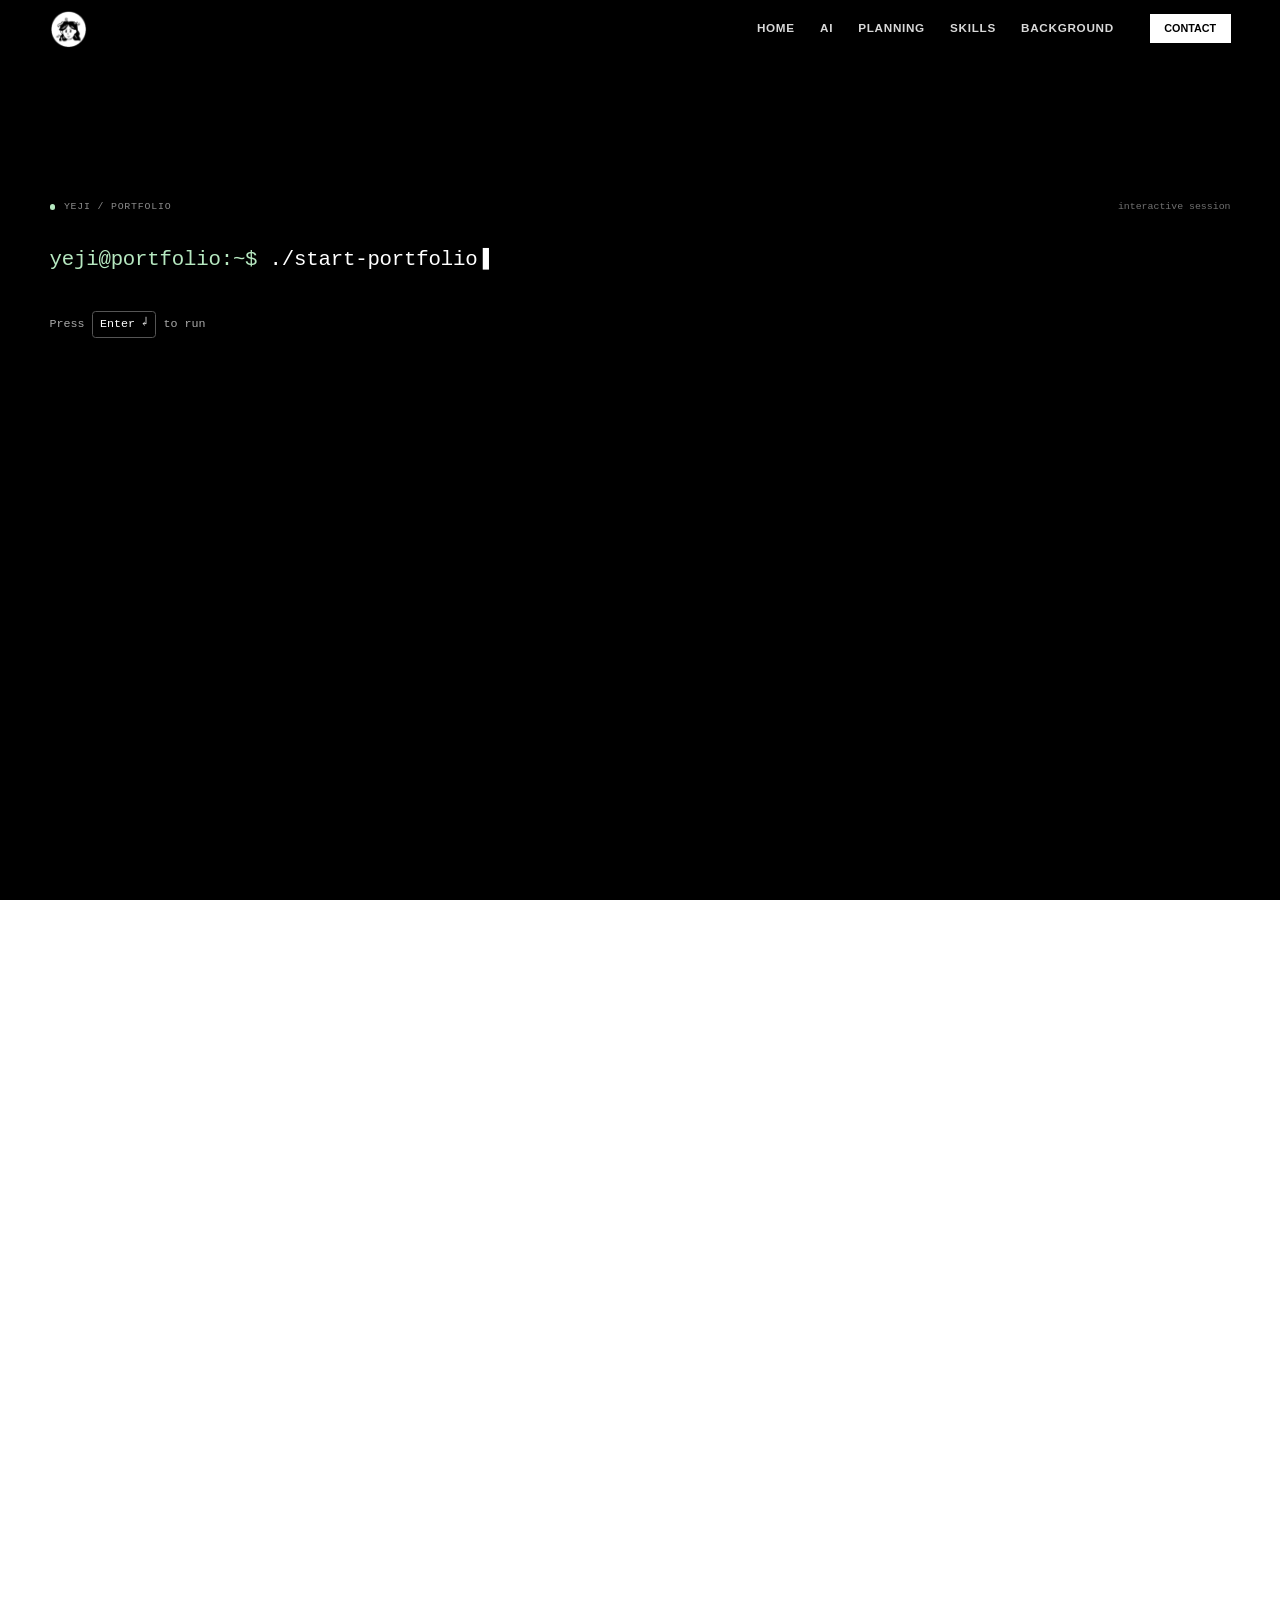
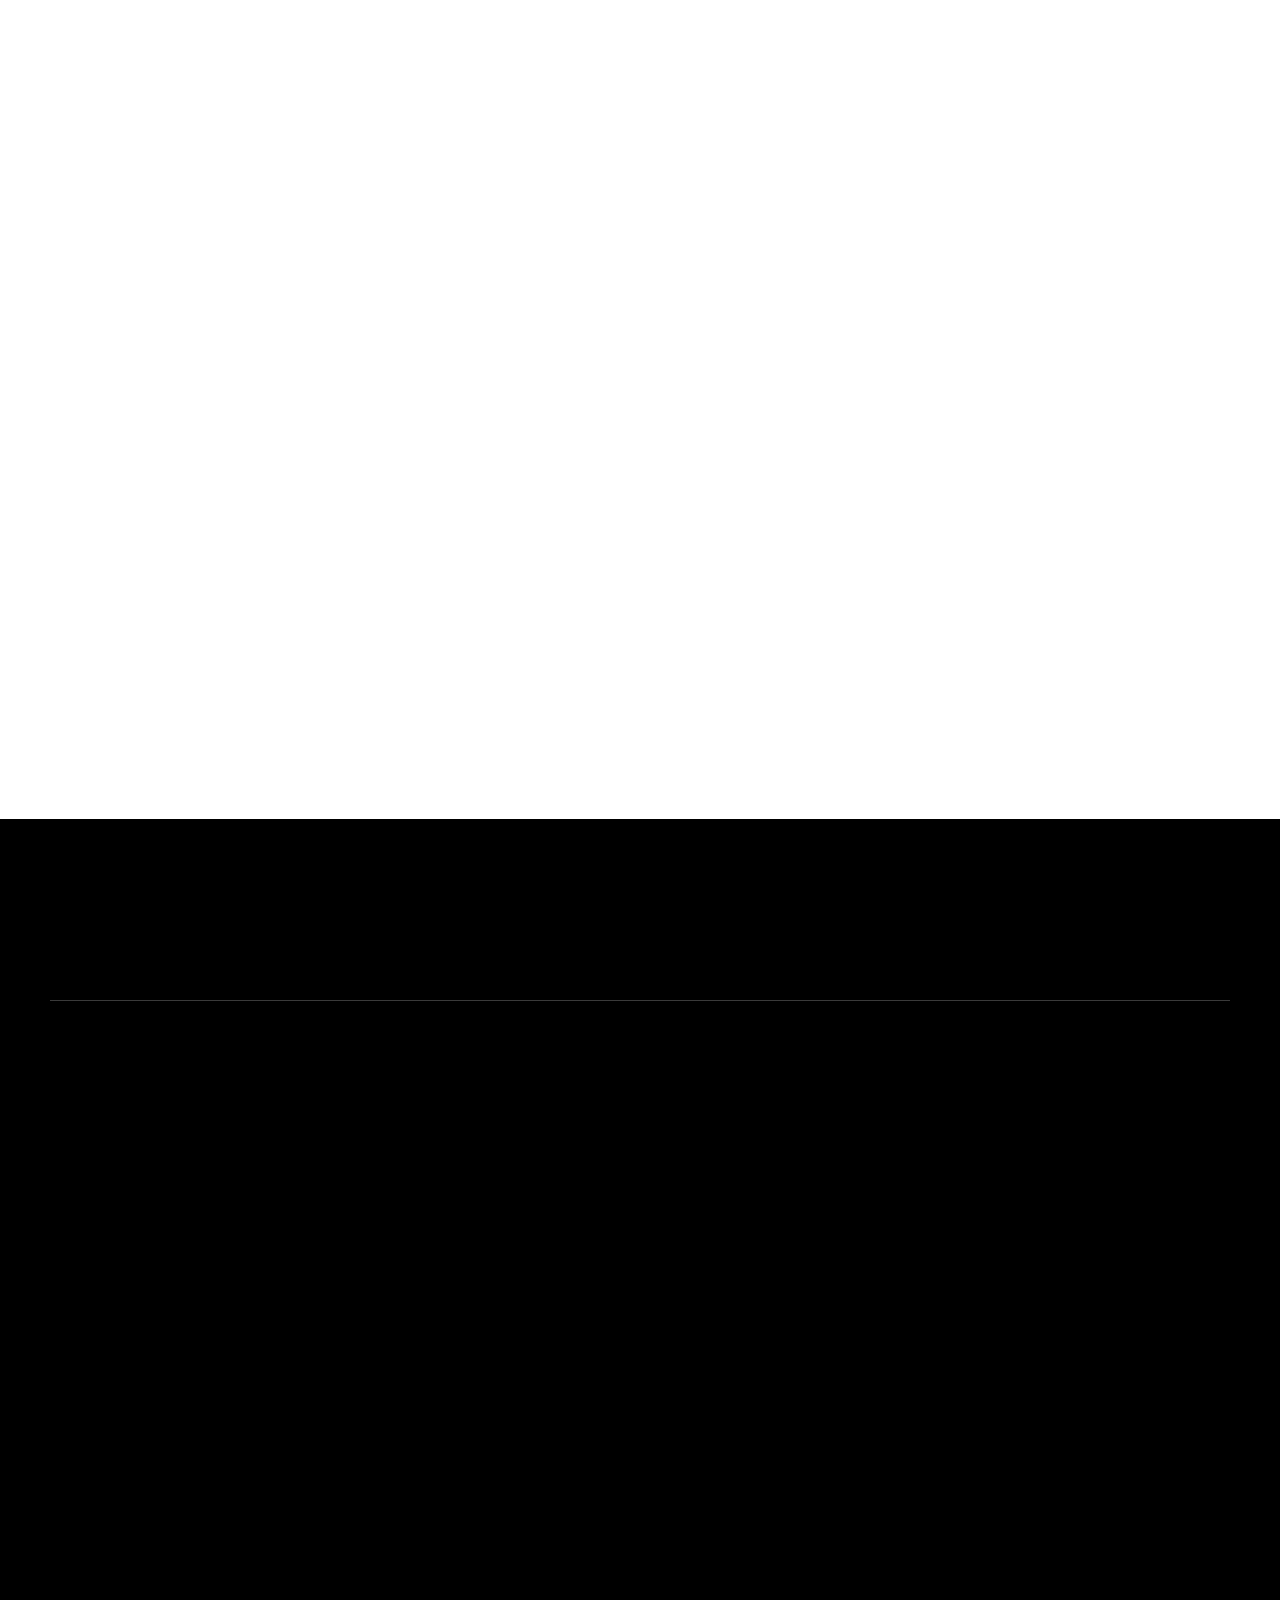
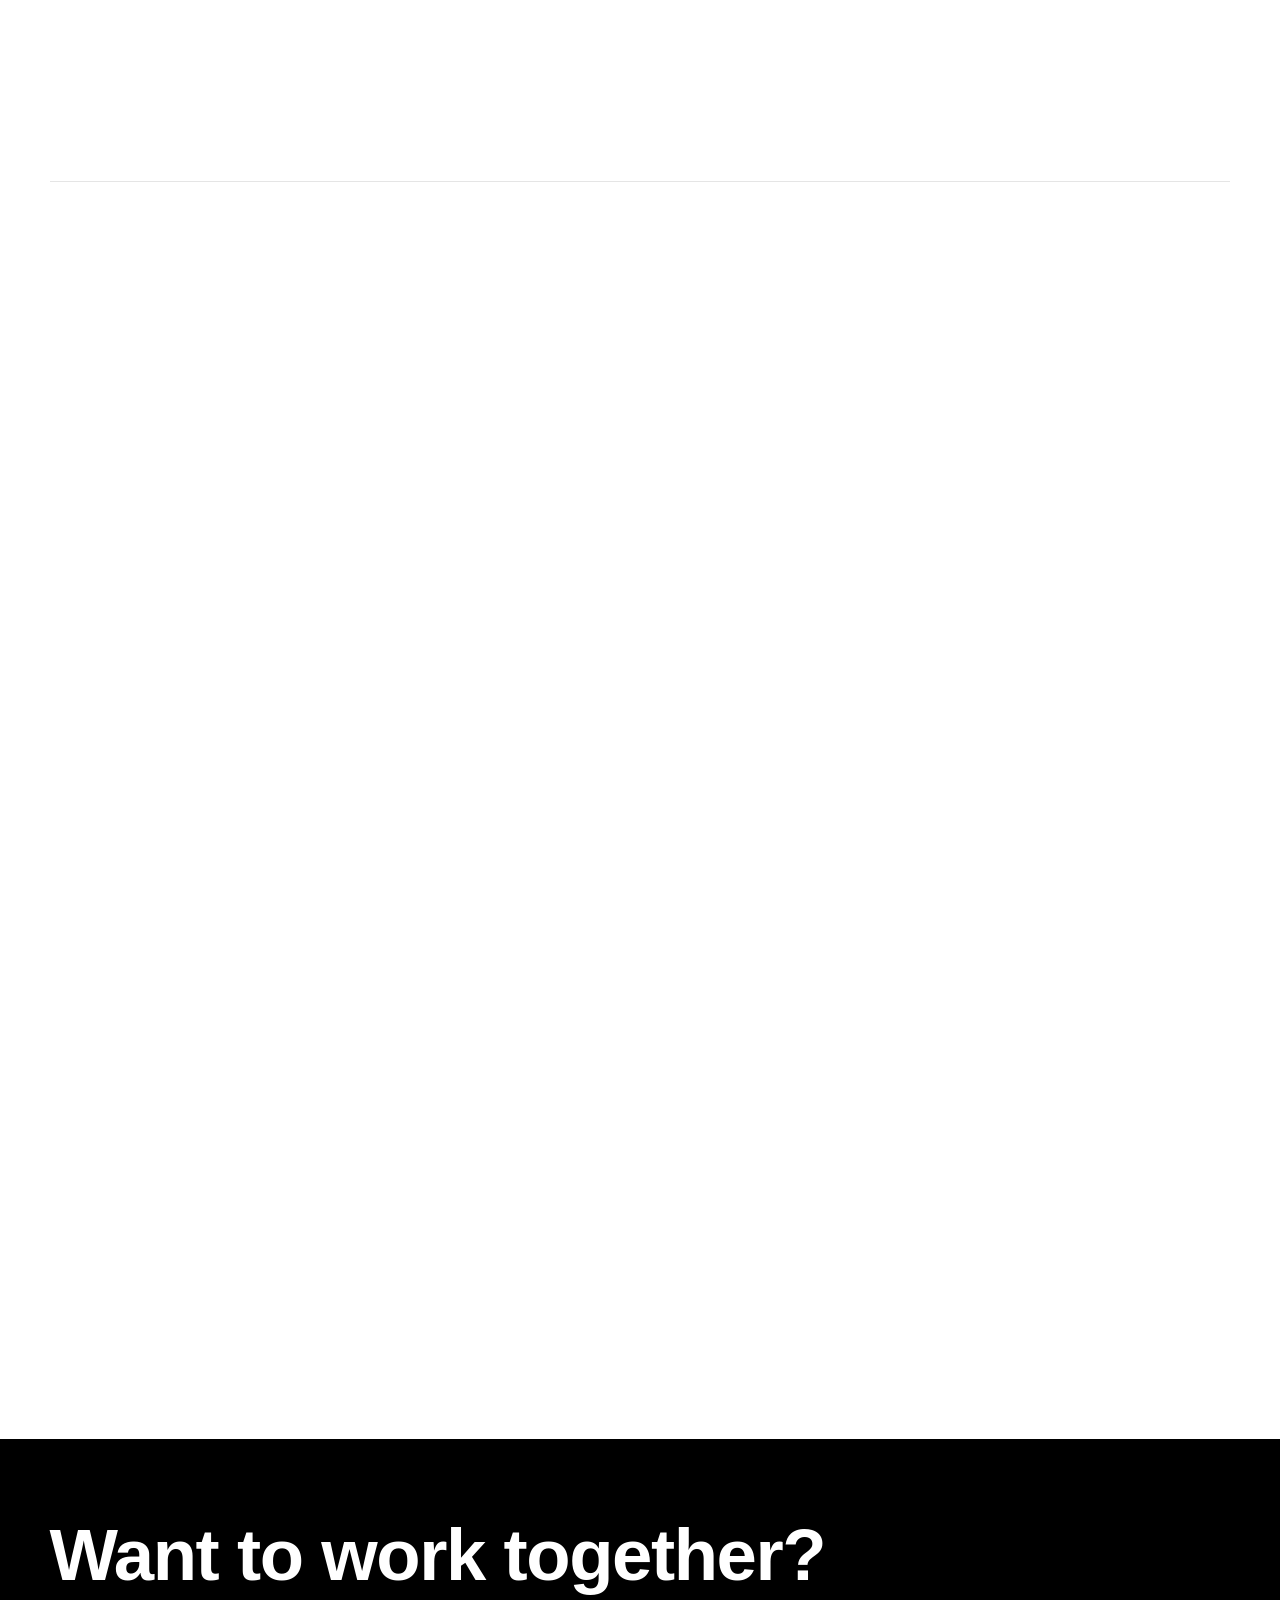
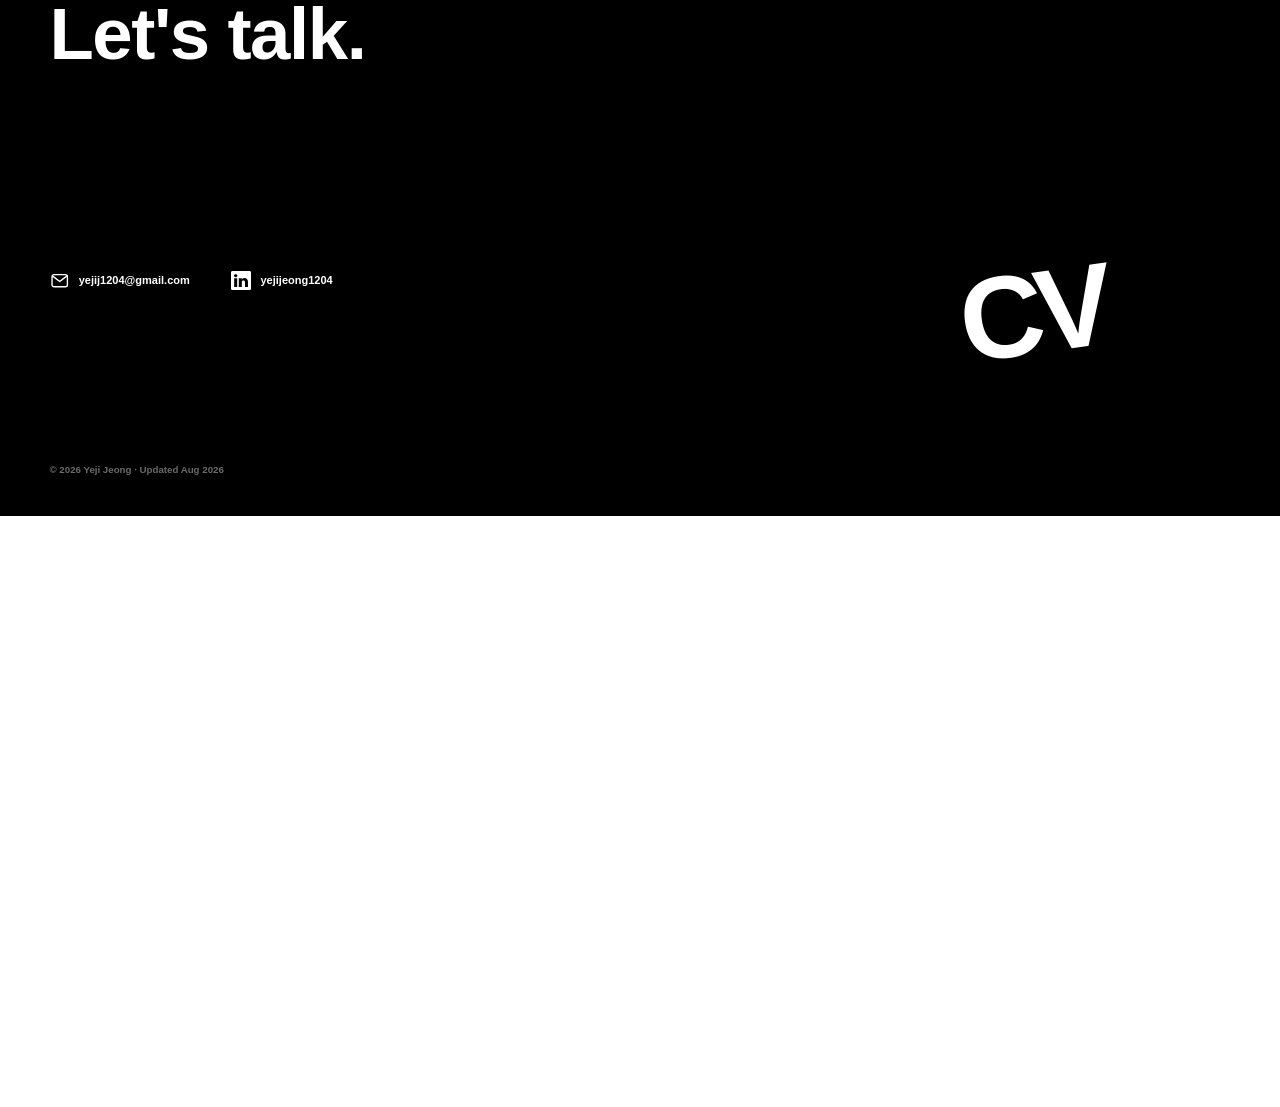
==== commit d338c568: "Scale desktop layout down and refine terminal choices" ====
--- a/index.html
+++ b/index.html
@@ -7,7 +7,7 @@
 <meta name="description" content="증권사 운영 6년과 LLM 실무를 함께 가진 AI-Native 비즈니스 오퍼레이터 정예지의 포트폴리오">
 <link rel="icon" type="image/png" href="assets/profile.png">
 <link rel="stylesheet" href="css/colors_and_type.css?v=42">
-<link rel="stylesheet" href="css/site.css?v=63">
+<link rel="stylesheet" href="css/site.css?v=64">
 <noscript><style>
   .hero .terminal { display: none !important; }
   .hero h1[hidden], .hero .hero__sub[hidden], .hero .hero__enter[hidden] { display: block !important; }
@@ -55,7 +55,6 @@
         <button type="button" data-intro-choice="0" aria-pressed="true">Yes</button>
         <button type="button" data-intro-choice="1" aria-pressed="false" tabindex="-1">No</button>
       </div>
-      <p class="intro-choice__help"><span>← → to choose · Enter to continue</span><span>Tap an option to continue</span></p>
     </div>
     <a class="hero__enter" id="heroEnter" href="#projects" hidden>View projects ↓</a>
     <div class="hero__meta"><span id="clock"></span><span class="hero__meta-right">updated Aug 2026</span></div>
--- a/css/site.css
+++ b/css/site.css
@@ -209,7 +209,7 @@
 .footer__contact img { filter: invert(1); }
 .footer__grid a:hover { text-decoration: underline; text-underline-offset: 4px; }
 .footer__grid :is(a, button):focus-visible { outline: 2px solid #fff; outline-offset: 6px; }
-.tech-pile { position: relative; width: min(400px, 42%); aspect-ratio: 5 / 3; flex-shrink: 0; isolation: isolate; }
+.tech-pile { position: relative; width: min(600px, 48%); aspect-ratio: 5 / 3; flex-shrink: 0; isolation: isolate; container-type: inline-size; }
 .tech-pile__item {
   position: absolute; left: var(--x); top: var(--y); width: var(--size); aspect-ratio: 1;
   transform: rotate(var(--tilt)); cursor: grab; user-select: none;
@@ -489,11 +489,10 @@
 .cv-open {
   position: absolute; left: 44%; top: 41%; z-index: 3; width: 31%; height: 36%;
   background: none; border: 0; padding: 0; cursor: pointer; text-align: left;
-  font: 800 clamp(64px, 6.8vw, 96px)/1 var(--display); letter-spacing: -0.07em; color: var(--paper);
+  font: 800 24cqw/1 var(--display); letter-spacing: -0.07em; color: var(--paper);
   transform: rotate(-8deg); transition: color 0.2s ease;
 }
 .cv-open:hover, .cv-open:focus-visible { color: #8c8c8c; }
-@media (max-width: 700px) { .cv-open { font-size: clamp(64px, 22vw, 84px); } }
 
 /* CV 뷰어 (조회 전용) */
 .cvview {
@@ -648,6 +647,7 @@
 
 /* 넓은 화면에서는 번호 순서대로 두 프로젝트씩 배치 */
 @media (min-width: 901px) {
+  body { zoom: .9; }
   .section, .footer { zoom: .9; }
   .section .container, .footer .container { max-width: calc(1400px / .9); padding-inline: calc(var(--page-gutter) / .9); }
   #projects { --project-space: 22px; }
@@ -679,6 +679,7 @@
 
 /* Enter로 실행하는 터미널 표지 */
 .hero { min-height: 100svh; }
+@media (min-width: 901px) { .hero { min-height: calc(100svh / .9); } }
 .hero [hidden] { display: none !important; }
 .hero[data-intro="idle"] .hero__block,
 .hero[data-intro="running"] .hero__block { padding-top: clamp(32px, 8vh, 80px); }
@@ -707,20 +708,14 @@
 .hero[data-intro="running"] .hero__sub .terminal__line { margin-top: 10px; }
 .intro-choice { margin-top: clamp(24px, 3vw, 40px); }
 .intro-choice > p:first-child { color: #eee; font: 500 clamp(13px, 1.2vw, 16px)/1.6 var(--font-mono); }
-.intro-choice__options { display: flex; gap: 12px; margin-top: 12px; }
-.intro-choice__options button { min-height: 42px; padding: 8px 16px; border: 1px solid transparent; background: none; color: #9a9a9a; font: 500 14px/1.5 var(--font-mono); cursor: pointer; }
-.intro-choice__options button::before { content: ''; display: inline-block; width: 5px; height: 5px; margin-right: 10px; border-top: 1px solid; border-right: 1px solid; transform: rotate(45deg); vertical-align: 2px; opacity: 0; }
-.intro-choice__options button[aria-pressed="true"] { background: #fff; color: #000; }
+.intro-choice__options { display: flex; gap: 28px; margin-top: 8px; }
+.intro-choice__options button { min-height: 42px; padding: 8px 0; border: 0; background: none; color: #777; font: 500 14px/1.5 var(--font-mono); cursor: pointer; }
+.intro-choice__options button::before { content: '❯'; display: inline-block; width: 1ch; margin-right: 1ch; color: #b6e8c0; opacity: 0; }
+.intro-choice__options button[aria-pressed="true"] { color: #fff; }
 .intro-choice__options button[aria-pressed="true"]::before { opacity: 1; }
-.intro-choice__options button:hover { border-color: #777; }
-.intro-choice__options button:focus-visible { outline: 1px solid #fff; outline-offset: 4px; }
-.intro-choice__help { margin-top: 12px; color: #8a8a8a; font: 400 11px/1.7 var(--font-mono); }
-.intro-choice__help span:last-child { display: none; }
+.intro-choice__options button:hover { color: #fff; }
+.intro-choice__options button:focus-visible { outline: none; }
 @keyframes terminal-line { from { opacity: 0; transform: translateY(5px); } to { opacity: 1; transform: none; } }
-@media (hover: none), (pointer: coarse) {
-  .intro-choice__help span:first-child { display: none; }
-  .intro-choice__help span:last-child { display: inline; }
-}
 @media (max-width: 600px) {
   .terminal__session { display: none; }
   .terminal__command > span:first-child { display: block; }
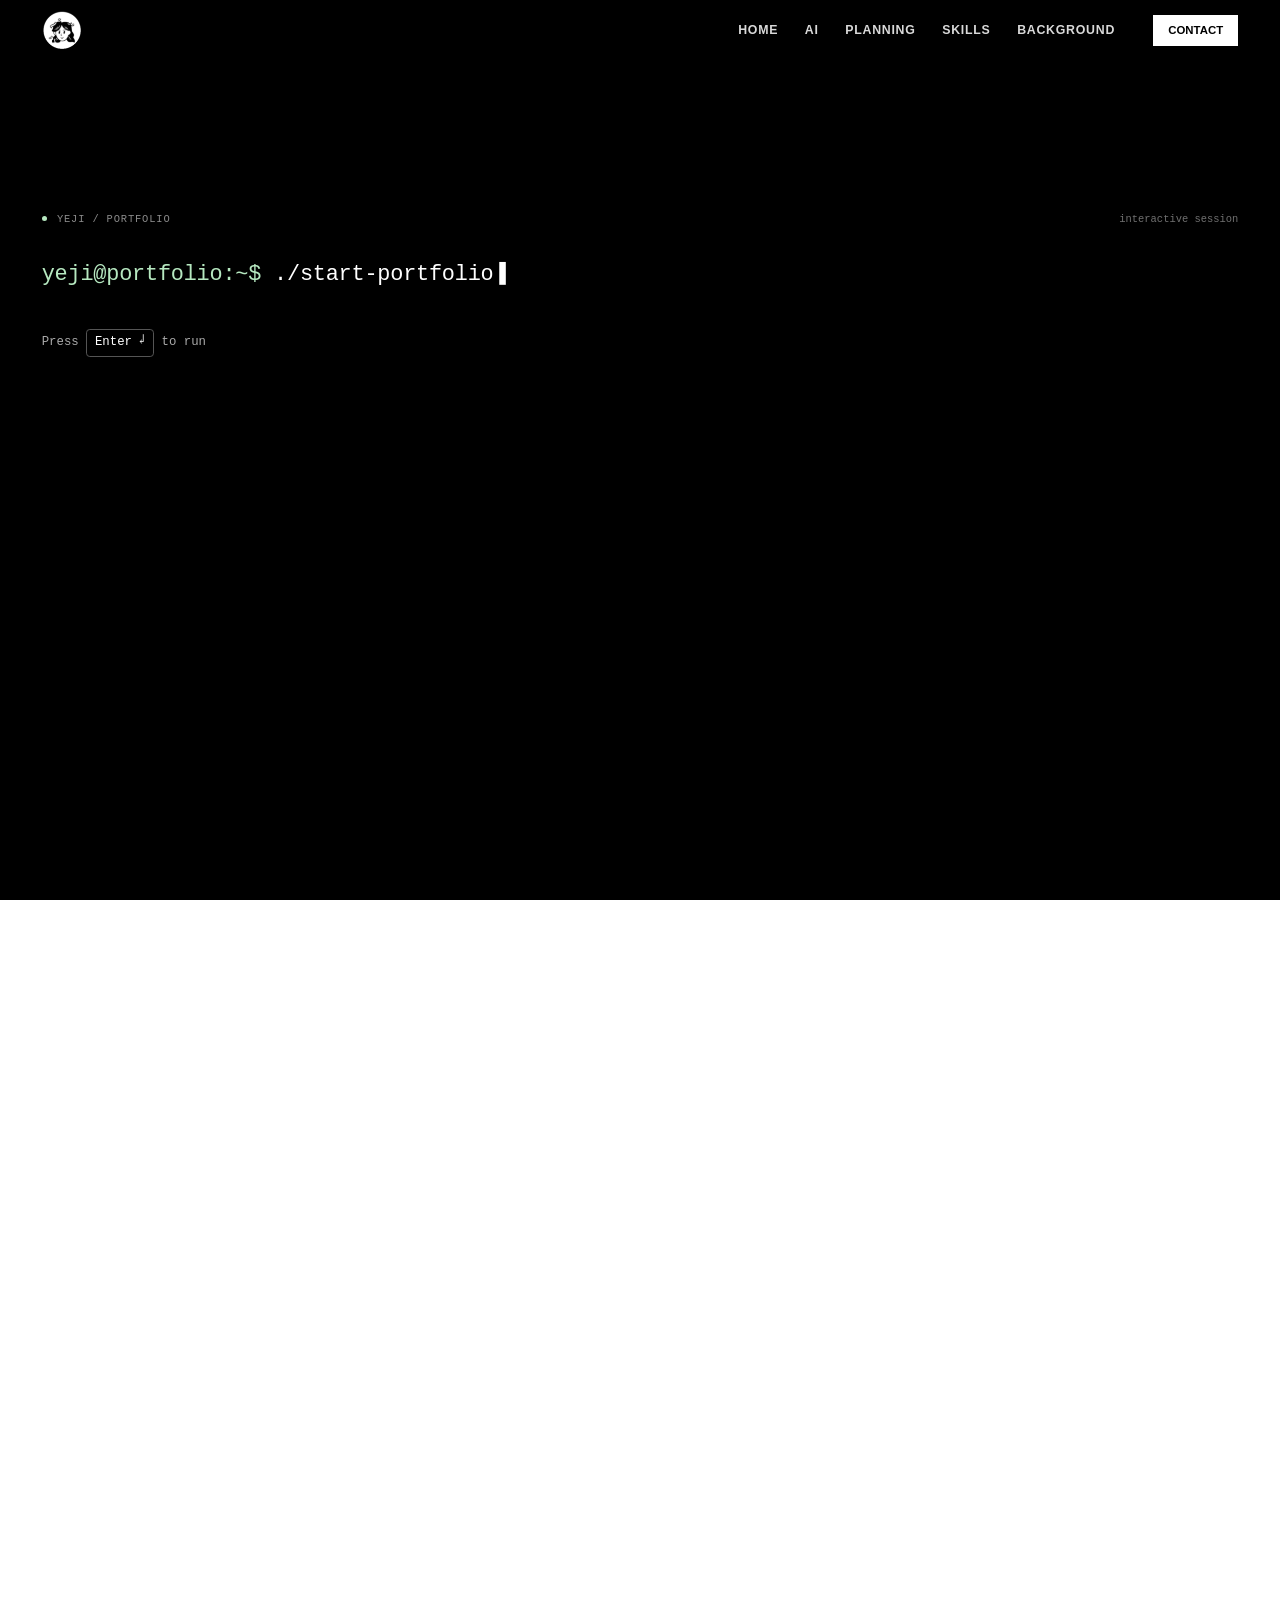
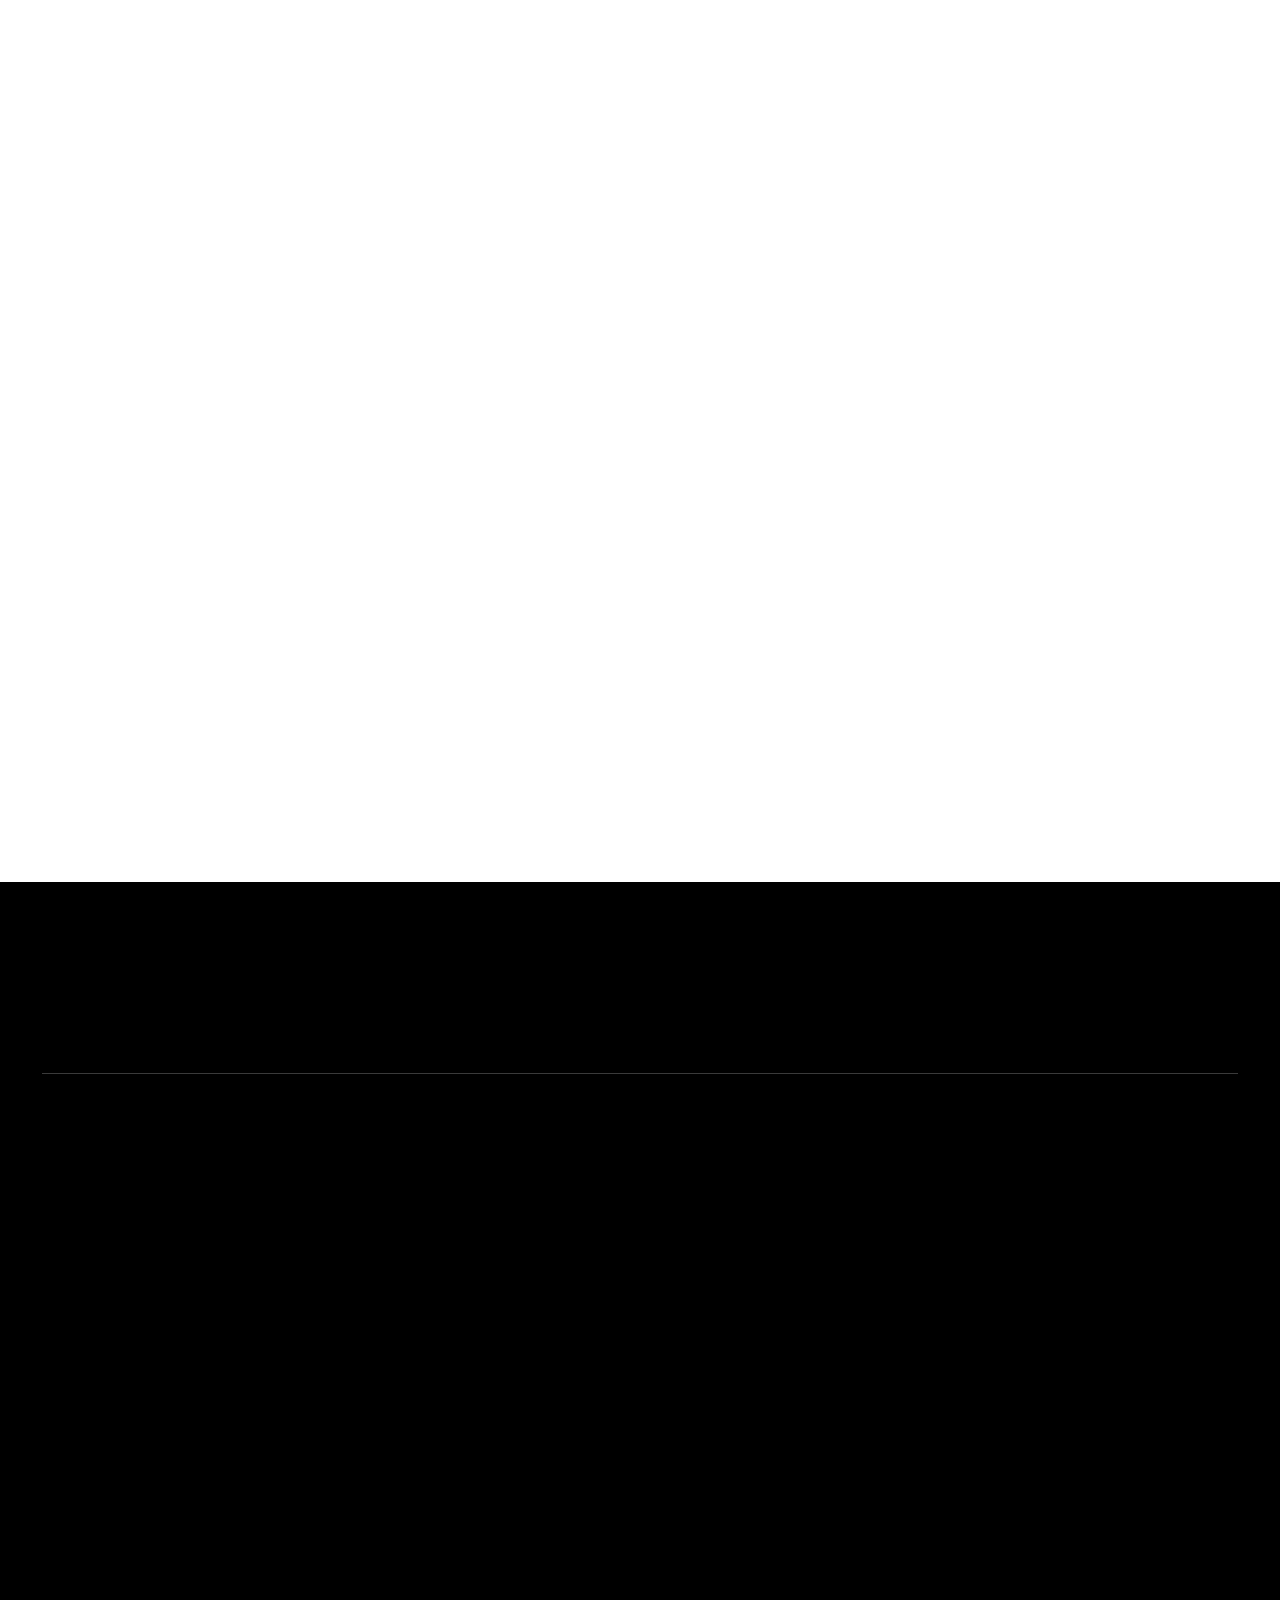
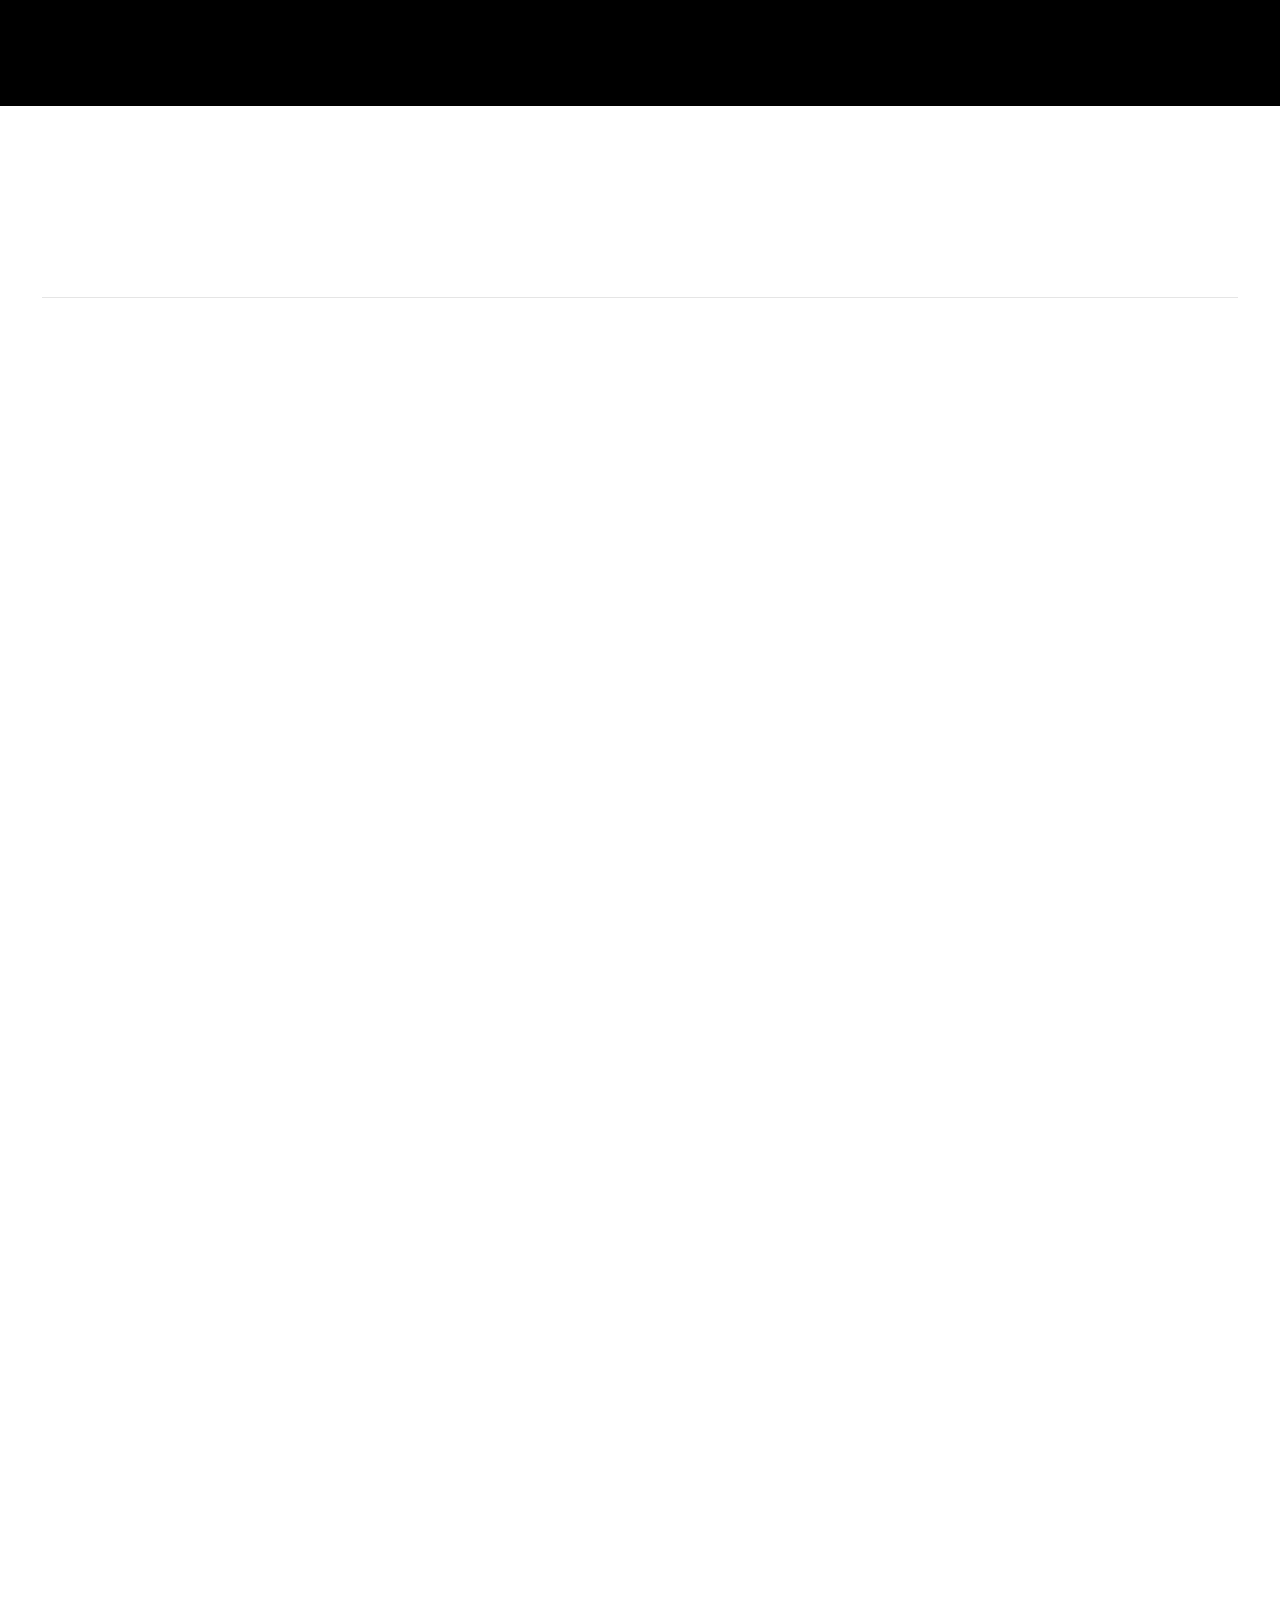
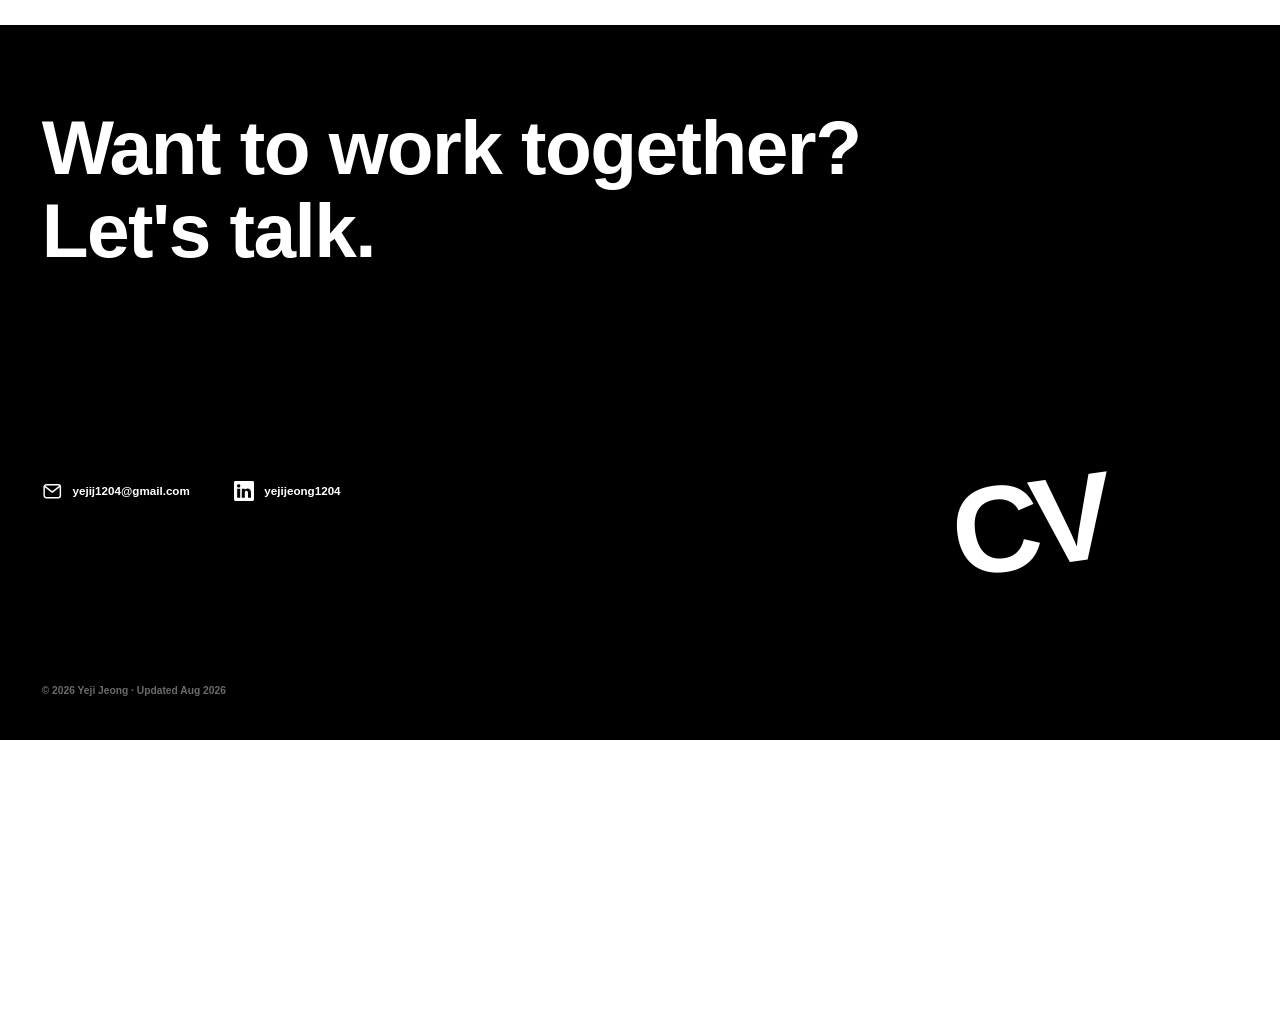
==== commit 67d4e011: "Increase desktop page scale from 90 to 95 percent" ====
--- a/index.html
+++ b/index.html
@@ -7,7 +7,7 @@
 <meta name="description" content="증권사 운영 6년과 LLM 실무를 함께 가진 AI-Native 비즈니스 오퍼레이터 정예지의 포트폴리오">
 <link rel="icon" type="image/png" href="assets/profile.png">
 <link rel="stylesheet" href="css/colors_and_type.css?v=42">
-<link rel="stylesheet" href="css/site.css?v=64">
+<link rel="stylesheet" href="css/site.css?v=65">
 <noscript><style>
   .hero .terminal { display: none !important; }
   .hero h1[hidden], .hero .hero__sub[hidden], .hero .hero__enter[hidden] { display: block !important; }
--- a/css/site.css
+++ b/css/site.css
@@ -647,7 +647,7 @@
 
 /* 넓은 화면에서는 번호 순서대로 두 프로젝트씩 배치 */
 @media (min-width: 901px) {
-  body { zoom: .9; }
+  body { zoom: .95; }
   .section, .footer { zoom: .9; }
   .section .container, .footer .container { max-width: calc(1400px / .9); padding-inline: calc(var(--page-gutter) / .9); }
   #projects { --project-space: 22px; }
@@ -679,7 +679,7 @@
 
 /* Enter로 실행하는 터미널 표지 */
 .hero { min-height: 100svh; }
-@media (min-width: 901px) { .hero { min-height: calc(100svh / .9); } }
+@media (min-width: 901px) { .hero { min-height: calc(100svh / .95); } }
 .hero [hidden] { display: none !important; }
 .hero[data-intro="idle"] .hero__block,
 .hero[data-intro="running"] .hero__block { padding-top: clamp(32px, 8vh, 80px); }
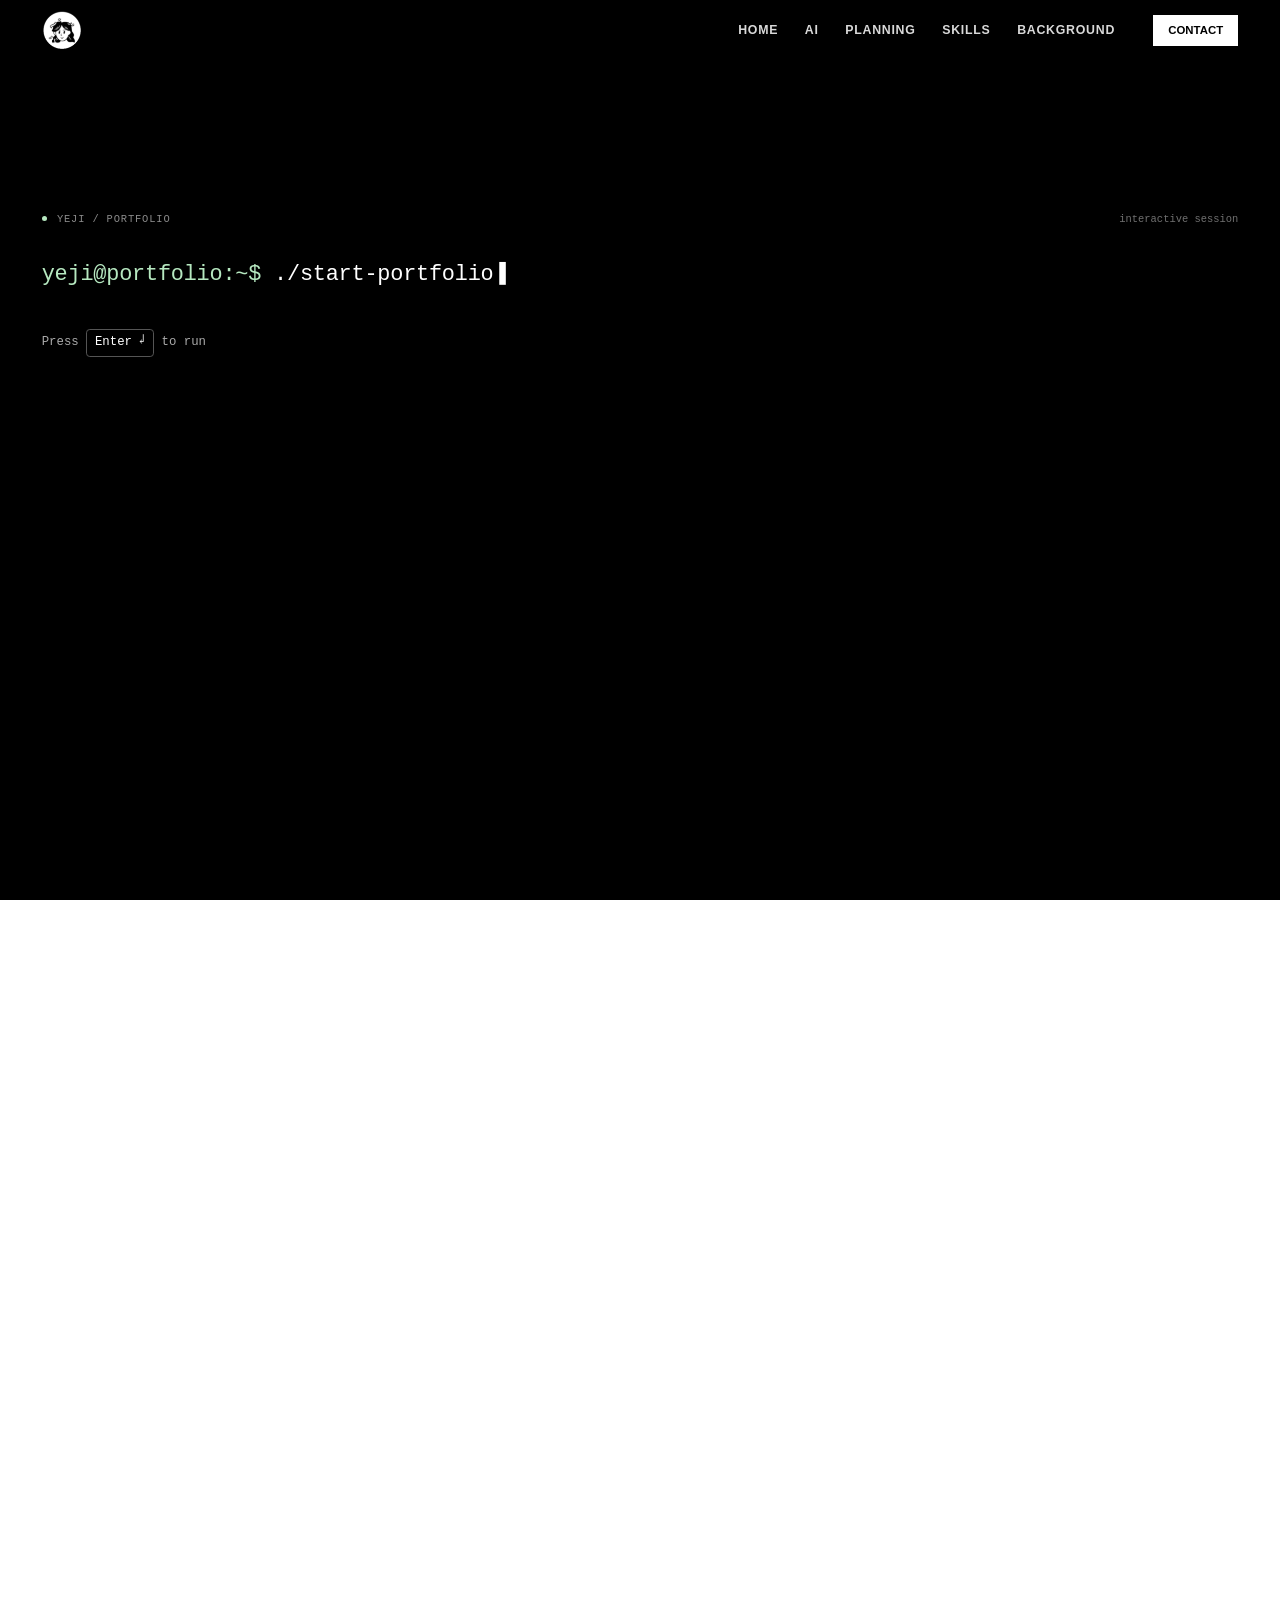
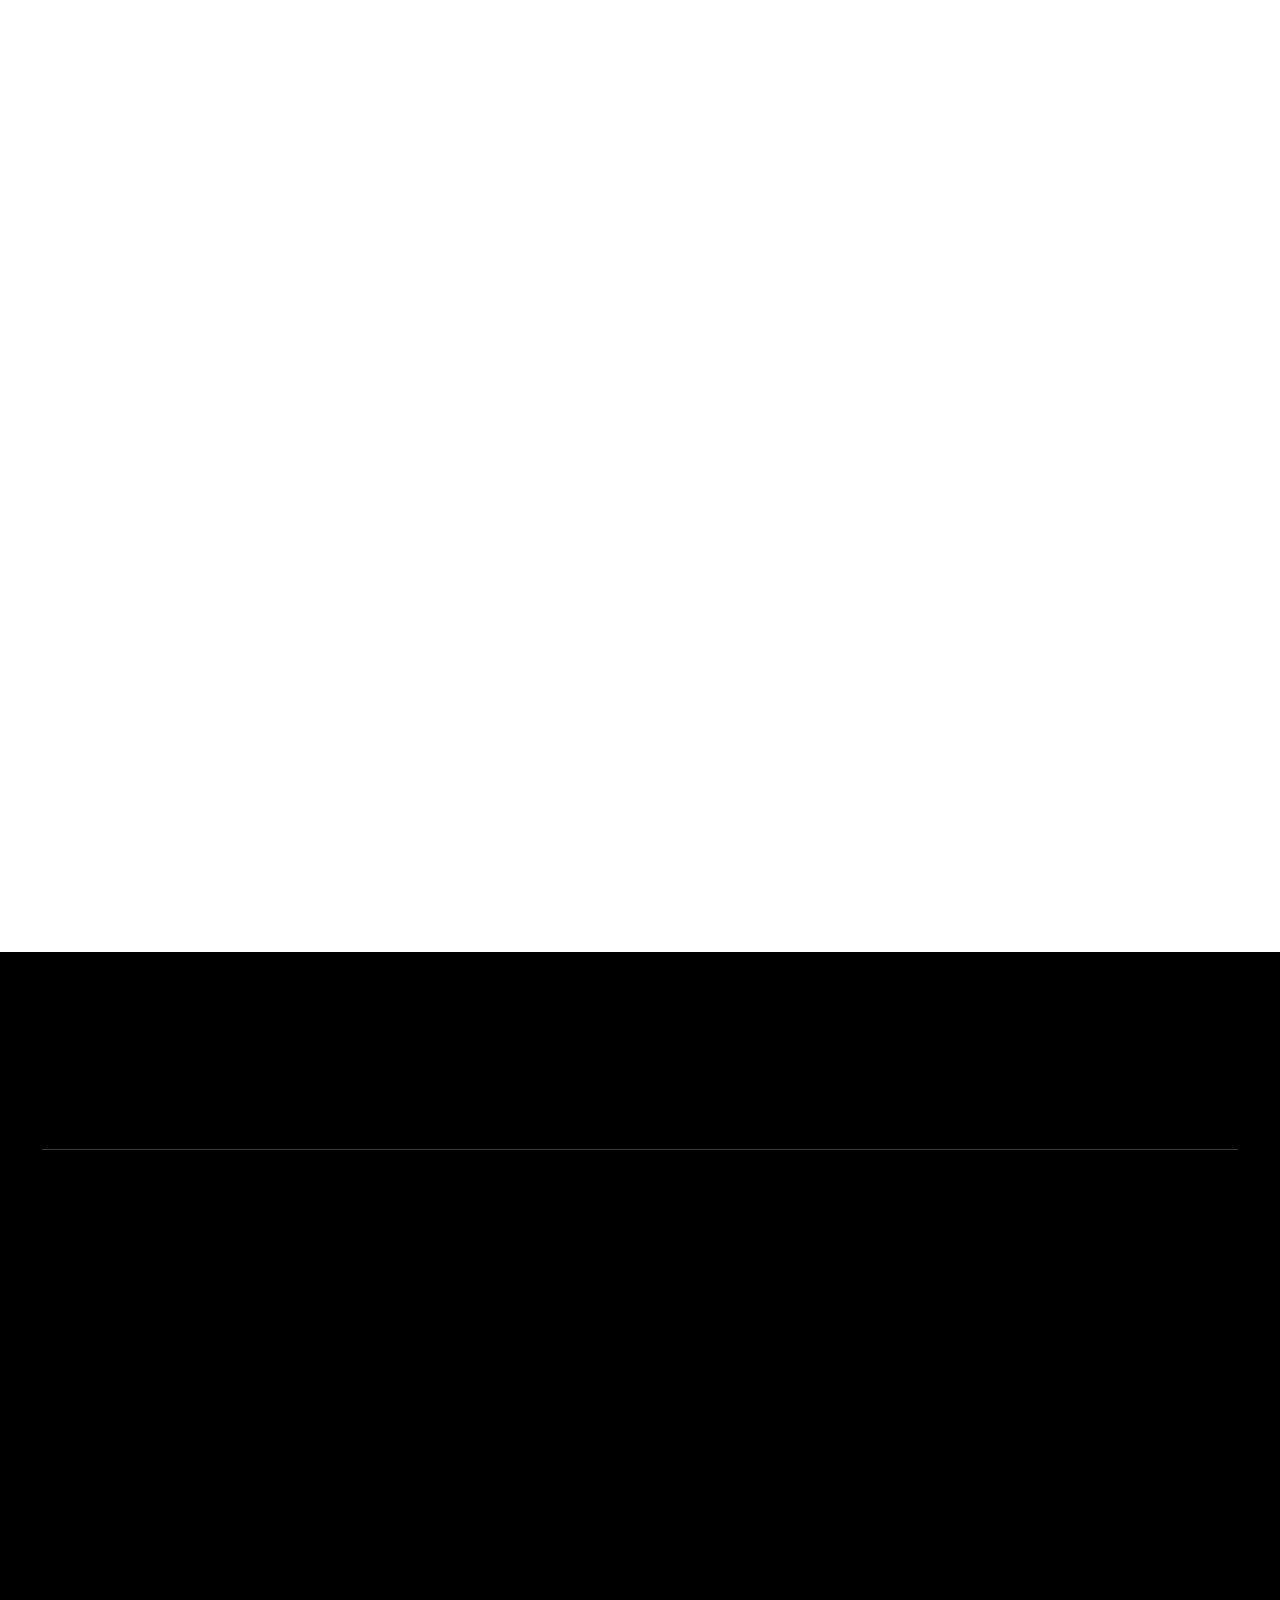
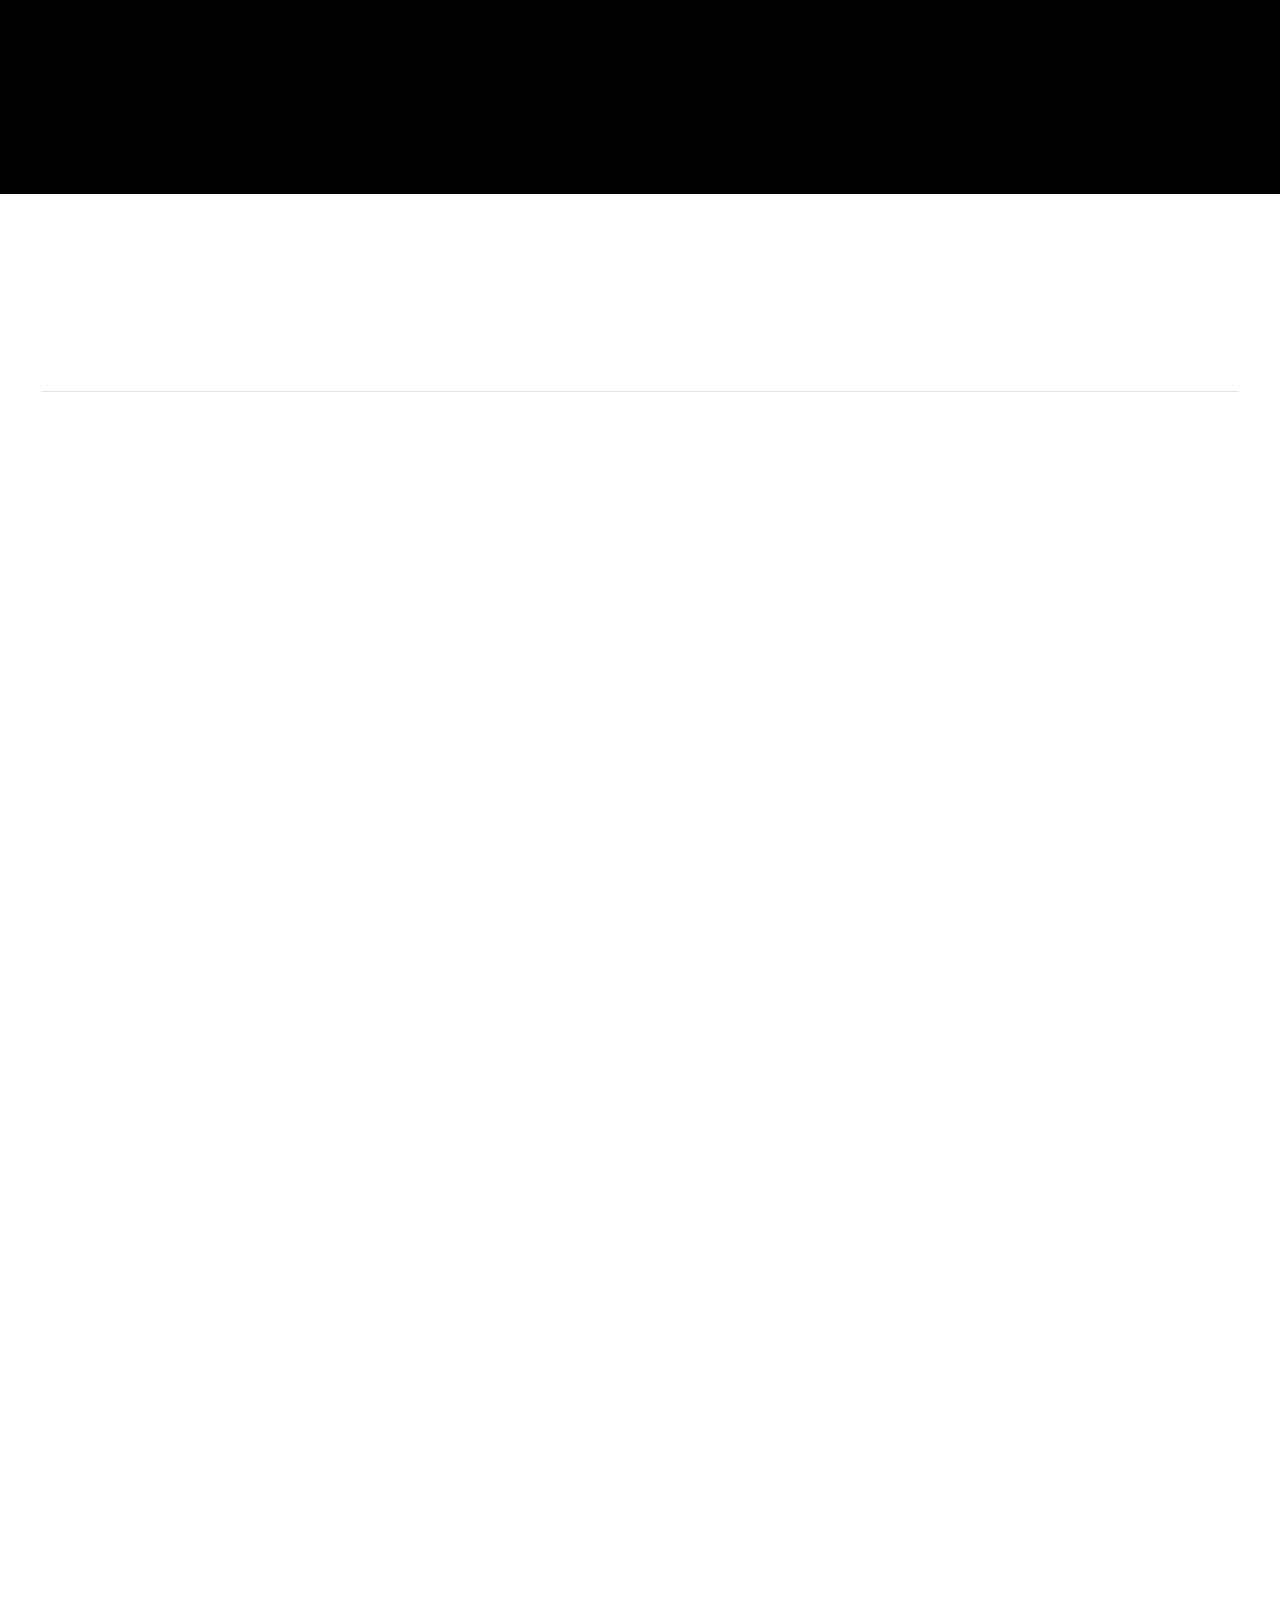
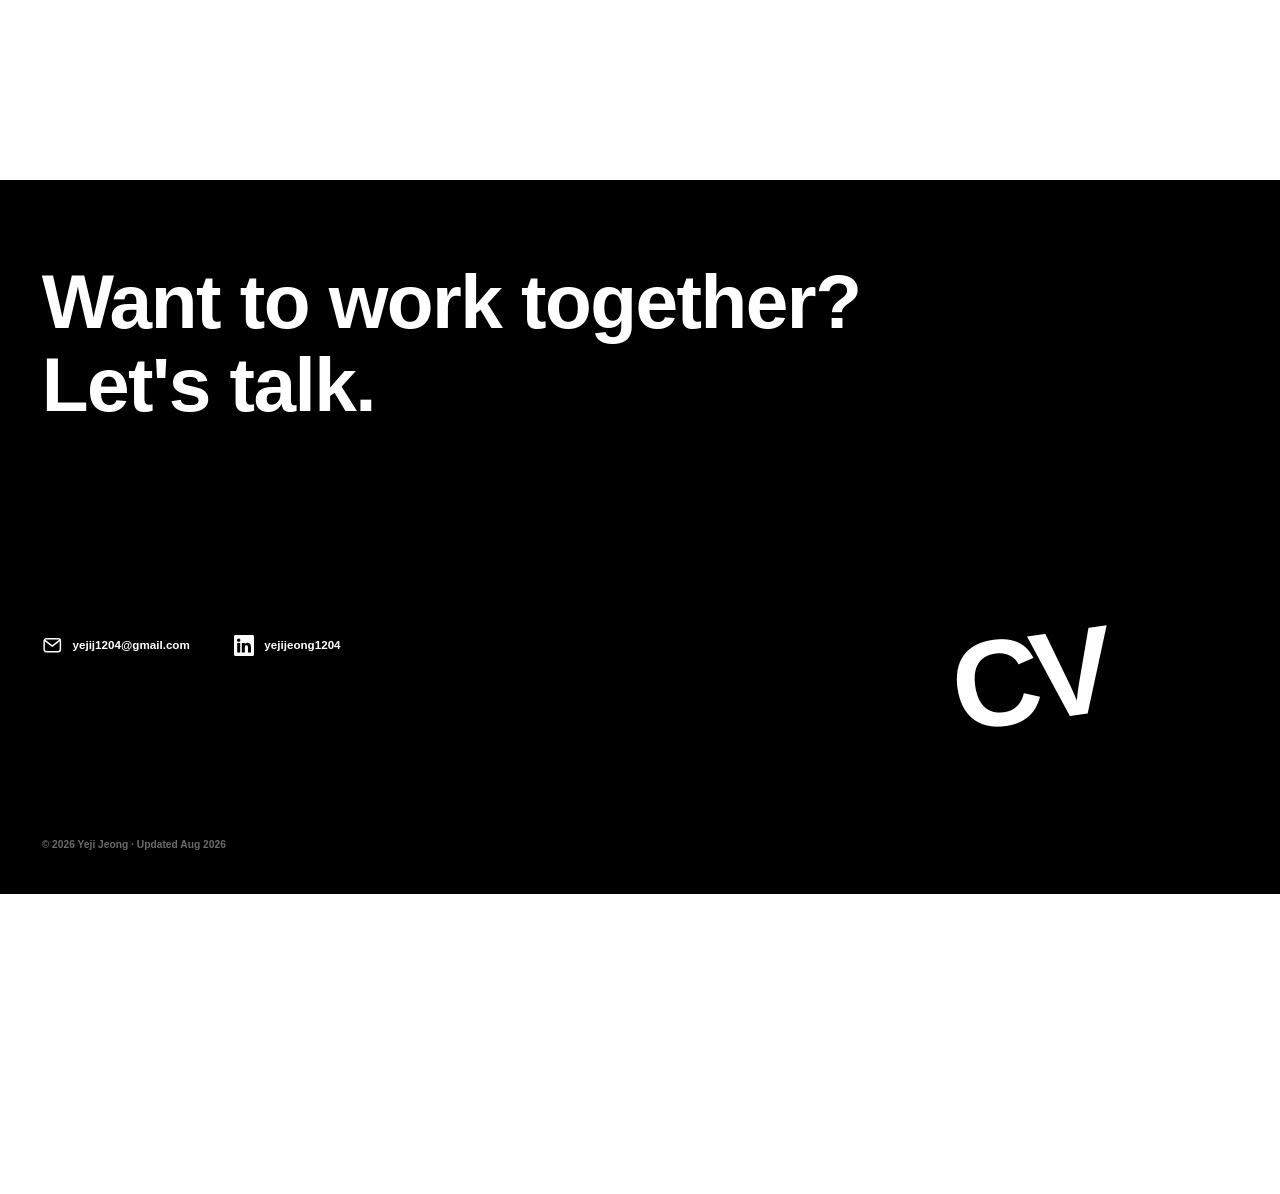
==== commit a1d6d603: "Enlarge content typography and soften preview collapse" ====
--- a/index.html
+++ b/index.html
@@ -7,7 +7,7 @@
 <meta name="description" content="증권사 운영 6년과 LLM 실무를 함께 가진 AI-Native 비즈니스 오퍼레이터 정예지의 포트폴리오">
 <link rel="icon" type="image/png" href="assets/profile.png">
 <link rel="stylesheet" href="css/colors_and_type.css?v=42">
-<link rel="stylesheet" href="css/site.css?v=65">
+<link rel="stylesheet" href="css/site.css?v=66">
 <noscript><style>
   .hero .terminal { display: none !important; }
   .hero h1[hidden], .hero .hero__sub[hidden], .hero .hero__enter[hidden] { display: block !important; }
--- a/css/site.css
+++ b/css/site.css
@@ -119,7 +119,7 @@
 .plist__brief { margin: 0; font: 500 15px/1.75 var(--sans); color: #3a3a3a; max-width: 640px; word-break: keep-all; }
 .plist__preview {
   display: grid; grid-template-rows: 0fr; opacity: 0; visibility: hidden;
-  transition: grid-template-rows 0.42s cubic-bezier(0.22, 0.61, 0.36, 1), opacity 0.3s ease, visibility 0s 0.42s;
+  transition: grid-template-rows 0.7s cubic-bezier(0.4, 0, 0.2, 1), opacity 0.7s cubic-bezier(0.4, 0, 0.2, 1), visibility 0s 0.7s;
 }
 .plist__reveal-inner { min-height: 0; overflow: hidden; }
 .plist__preview { width: 100%; }
@@ -134,7 +134,7 @@
 
 .tags { display: flex; flex-wrap: wrap; gap: 8px; }
 .tag {
-  font: 700 11px/1 var(--mono); letter-spacing: 0.06em; text-transform: uppercase;
+  font: 700 12.1px/1 var(--mono); letter-spacing: 0.06em; text-transform: uppercase;
   border: 1px solid var(--ink); padding: 7px 10px; white-space: nowrap;
 }
 .tag--fill { background: var(--ink); color: var(--paper); }
@@ -156,7 +156,7 @@
 }
 .work:hover img { filter: grayscale(0); transform: scale(1.02); }
 .work__body { padding: 22px 24px 26px; }
-.work__org { font: 700 11px/1.5 var(--mono); letter-spacing: 0.08em; text-transform: uppercase; color: var(--gray); }
+.work__org { font: 700 12.1px/1.5 var(--mono); letter-spacing: 0.08em; text-transform: uppercase; color: var(--gray); }
 .work__body h4 { margin: 8px 0 10px; font: 800 19px/1.35 var(--display); letter-spacing: -0.01em; word-break: keep-all; }
 
 .etc-note { margin-top: 40px; font: 500 13.5px/1.8 var(--sans); color: var(--gray); max-width: 900px; word-break: keep-all; }
@@ -167,19 +167,19 @@
   display: grid; grid-template-columns: 220px 1fr; gap: 32px;
   padding: 28px 0; border-bottom: 1px solid #3a3a3a; align-items: start;
 }
-.skill-row h4 { margin: 0; font: 800 18px/1.3 var(--display); }
+.skill-row h4 { margin: 0; font: 800 19.8px/1.3 var(--display); }
 .section--dark .tag { border-color: #5a5a5a; color: var(--paper); }
 .section--dark .tag--fill { background: var(--paper); color: var(--ink); border-color: var(--paper); }
 
 .cred-cols { display: grid; grid-template-columns: 1fr 1fr; gap: 64px; margin-top: 72px; }
-.cred-cols h3 { margin: 0 0 20px; font: 800 22px/1 var(--display); }
+.cred-cols h3 { margin: 0 0 20px; font: 800 24.2px/1 var(--display); }
 .cred-list { list-style: none; margin: 0; padding: 0; }
 .cred-list li {
   display: flex; justify-content: space-between; gap: 24px;
   padding: 14px 0; border-bottom: 1px solid #3a3a3a;
-  font: 500 14.5px/1.5 var(--sans);
-}
-.cred-list li span { font: 600 12px/1.6 var(--mono); color: #9a9a9a; white-space: nowrap; }
+  font: 500 15.95px/1.5 var(--sans);
+}
+.cred-list li span { font: 600 13.2px/1.6 var(--mono); color: #9a9a9a; white-space: nowrap; }
 
 /* ---- CV 타임라인 ---- */
 .cvlist { border-top: 1px solid var(--gray-light); }
@@ -187,11 +187,11 @@
   display: grid; grid-template-columns: 220px 1fr; gap: 40px;
   padding: 36px 0; border-bottom: 1px solid var(--gray-light);
 }
-.cv-item .when { font: 800 20px/1.4 var(--display); letter-spacing: -0.01em; }
-.cv-item h4 { margin: 0; font: 800 20px/1.35 var(--display); }
-.cv-item .role { margin-top: 4px; font: 700 12px/1.6 var(--mono); letter-spacing: 0.06em; text-transform: uppercase; color: var(--gray); }
-.cv-item p { margin: 10px 0 0; font: 500 14px/1.7 var(--sans); color: #3a3a3a; max-width: 640px; word-break: keep-all; }
-.cv-item .cv-item__lines { max-width: none; font-size: clamp(13px, calc(10px + .36vw), 14px); }
+.cv-item .when { font: 800 22px/1.4 var(--display); letter-spacing: -0.01em; }
+.cv-item h4 { margin: 0; font: 800 22px/1.35 var(--display); }
+.cv-item .role { margin-top: 4px; font: 700 13.2px/1.6 var(--mono); letter-spacing: 0.06em; text-transform: uppercase; color: var(--gray); }
+.cv-item p { margin: 10px 0 0; font: 500 15.4px/1.7 var(--sans); color: #3a3a3a; max-width: 640px; word-break: keep-all; }
+.cv-item .cv-item__lines { max-width: none; font-size: calc(clamp(13px, 10px + .36vw, 14px) * 1.1); }
 
 /* ---- 푸터 (블랙, Cheil식 대형 콜투액션) ---- */
 .footer { background: var(--ink); color: var(--paper); padding: 104px 0 56px; }
@@ -326,8 +326,8 @@
   font: 700 16px/1 var(--mono); color: var(--ink);
 }
 .fig__btn:hover { background: var(--ink); color: var(--paper); }
-.fig__cnt { font: 700 11px/1 var(--mono); letter-spacing: 0.08em; color: var(--gray); }
-.fig__caption { margin: 0; padding: 8px 4px; background: var(--paper); font: 500 12px/1.6 var(--sans); color: var(--gray); word-break: keep-all; }
+.fig__cnt { font: 700 12.1px/1 var(--mono); letter-spacing: 0.08em; color: var(--gray); }
+.fig__caption { margin: 0; padding: 8px 4px; background: var(--paper); font: 500 13.2px/1.6 var(--sans); color: var(--gray); word-break: keep-all; }
 
 /* 데모 · 문서 링크 */
 .proj-links { margin-top: 16px; display: flex; flex-wrap: wrap; gap: 8px; align-items: center; }
@@ -373,11 +373,11 @@
   font: 700 13px/1 var(--mono); color: var(--ink);
 }
 .modal__x:hover { background: var(--ink); color: var(--paper); }
-.modal__org { font: 700 11px/1.6 var(--mono); letter-spacing: 0.08em; text-transform: uppercase; color: var(--gray); }
-.modal__title { margin: 8px 0 20px; font: 800 clamp(22px, 2.4vw, 30px)/1.3 var(--display); letter-spacing: -0.015em; word-break: keep-all; }
-.modal__body > p { margin-top: 18px; font: 500 15px/1.75 var(--sans); color: #3a3a3a; word-break: keep-all; }
+.modal__org { font: 700 12.1px/1.6 var(--mono); letter-spacing: 0.08em; text-transform: uppercase; color: var(--gray); }
+.modal__title { margin: 8px 0 20px; font: 800 calc(clamp(22px, 2.4vw, 30px) * 1.1)/1.3 var(--display); letter-spacing: -0.015em; word-break: keep-all; }
+.modal__body > p { margin-top: 18px; font: 500 16.5px/1.75 var(--sans); color: #3a3a3a; word-break: keep-all; }
 .modal__body > p b {
-  display: block; font: 700 11px/1 var(--mono); letter-spacing: 0.12em; text-transform: uppercase;
+  display: block; font: 700 12.1px/1 var(--mono); letter-spacing: 0.12em; text-transform: uppercase;
   color: #9a9a9a; margin-bottom: 6px;
 }
 .modal .fig { margin-bottom: 0; }
@@ -515,7 +515,7 @@
 }
 
 /* 프로젝트 미리보기: 마우스 호버·키보드 포커스 */
-.plist__item { position: relative; cursor: pointer; transition: background 0.2s ease; }
+.plist__item { position: relative; cursor: pointer; transition: background 0.7s cubic-bezier(0.4, 0, 0.2, 1); }
 .plist__item:hover { background: #f5f5f5; }
 .plist__item:is(:focus-visible, :has(:focus-visible)) .plist__preview {
   grid-template-rows: 1fr; opacity: 1; visibility: visible; transition-delay: 0s;
@@ -528,7 +528,7 @@
   }
 }
 @media (prefers-reduced-motion: reduce) {
-  .plist__item .plist__preview, .plist__item:hover .plist__preview { transition: none; }
+  .plist__item, .plist__item .plist__preview, .plist__item:hover .plist__preview { transition: none; }
 }
 .plist__item .fig, .plist__item a, .plist__item button { cursor: pointer; }
 .plist__aside .fig { cursor: zoom-in; }
@@ -616,10 +616,10 @@
 .hero__enter { margin-top: clamp(28px, 4vw, 56px); }
 .section { padding: clamp(48px, 7.43vw, 104px) 0 clamp(40px, 6.86vw, 96px); }
 .section__head { gap: clamp(12px, 1.72vw, 24px); margin-bottom: clamp(32px, 4.57vw, 64px); }
-.section__title { min-width: 0; font-size: clamp(1.625rem, 5.2vw, 4.5rem); overflow-wrap: break-word; }
+.section__title { min-width: 0; font-size: calc(clamp(1.625rem, 5.2vw, 4.5rem) * 1.1); overflow-wrap: break-word; }
 #projects { padding-block: clamp(40px, 5.14vw, 72px); }
 #projects .section__head { margin-bottom: clamp(24px, 2.86vw, 40px); }
-#projects .section__title { font-size: clamp(1.625rem, 3.8vw, 3.25rem); }
+#projects .section__title { font-size: calc(clamp(1.625rem, 3.8vw, 3.25rem) * 1.1); }
 .plist__item {
   grid-template-columns: clamp(28px, 4.57vw, 64px) minmax(0, 1fr) minmax(0, 32.2%);
   gap: clamp(16px, 2vw, 28px);
@@ -628,13 +628,13 @@
 }
 .plist__item:first-child { padding-top: var(--project-space) !important; }
 .plist__main, .plist__aside { min-width: 0; }
-.plist__idx { font-size: clamp(1.125rem, 2.2vw, 2rem); }
-.plist__main h3 { margin-bottom: 8px; font-size: clamp(1.125rem, calc(.625rem + 1.2vw), 1.75rem); overflow-wrap: break-word; }
-.plist__main p { font-size: clamp(.8125rem, calc(.625rem + .3vw), .875rem); }
+.plist__idx { font-size: calc(clamp(1.125rem, 2.2vw, 2rem) * 1.1); }
+.plist__main h3 { margin-bottom: 8px; font-size: calc(clamp(1.125rem, .625rem + 1.2vw, 1.75rem) * 1.1); overflow-wrap: break-word; }
+.plist__main p { font-size: calc(clamp(.8125rem, .625rem + .3vw, .875rem) * 1.1); }
 .plist__note { font-size: clamp(.6875rem, calc(.5rem + .36vw), .8125rem); }
-.plist__item .tag { font-size: clamp(.5625rem, calc(.4375rem + .3vw), .6875rem); padding: .65em .9em; }
+.plist__item .tag { font-size: calc(clamp(.5625rem, .4375rem + .3vw, .6875rem) * 1.1); padding: .65em .9em; }
 .works-grid { gap: clamp(24px, 2.86vw, 40px) clamp(20px, 2.29vw, 32px); }
-.work__body h4 { font-size: clamp(1.0625rem, 1.36vw, 1.1875rem); }
+.work__body h4 { font-size: calc(clamp(1.0625rem, 1.36vw, 1.1875rem) * 1.1); }
 .footer { padding: clamp(48px, 7.43vw, 104px) 0 clamp(32px, 4vw, 56px); }
 .footer h2 { font-size: clamp(1.75rem, 7vw, 6rem); margin-bottom: clamp(24px, 3.43vw, 48px); }
 .modal__box { padding: clamp(20px, 2.86vw, 40px); }
@@ -654,7 +654,7 @@
   .plist { display: grid; grid-template-columns: repeat(2, minmax(0, 1fr)); align-items: start; gap: 12px 28px; margin-inline: calc(-1 * var(--project-inset)); }
   .plist__item { grid-template-columns: 32px minmax(0, 1fr); gap: 12px 20px; margin: 0; }
   .plist__item--github .plist__main { padding-right: 44px; }
-  .plist__main h3 { font-size: clamp(1.125rem, 1.8vw, 1.5rem); }
+  .plist__main h3 { font-size: calc(clamp(1.125rem, 1.8vw, 1.5rem) * 1.1); }
   .plist__aside { grid-column: 2; gap: 8px; }
   .plist__item--github .tags { padding-right: 0; }
   .plist__aside .fig { margin-top: 8px; }
@@ -664,14 +664,14 @@
 /* 프로젝트 클릭 시 큰 이미지와 전체 설명 */
 .project-modal .modal__box { max-width: 1100px; }
 .project-modal .modal__org, .project-modal .modal__title { padding-right: 36px; }
-.project-modal__brief { margin: 0 0 24px; font: 500 clamp(13px, 1.2vw, 16px)/1.7 var(--sans); color: #3a3a3a; word-break: keep-all; }
+.project-modal__brief { margin: 0 0 24px; font: 500 calc(clamp(13px, 1.2vw, 16px) * 1.1)/1.7 var(--sans); color: #3a3a3a; word-break: keep-all; }
 .project-modal .fig__stage { height: min(62vh, 560px); }
 .project-modal .modal__body { margin-top: 28px; }
-.project-modal__note { margin: 24px 0 0; font: 500 12px/1.7 var(--sans); color: var(--gray); word-break: keep-all; }
+.project-modal__note { margin: 24px 0 0; font: 500 13.2px/1.7 var(--sans); color: var(--gray); word-break: keep-all; }
 .project-modal__note:empty { display: none; }
 @media (max-width: 600px) {
   .project-modal .fig__stage { height: min(52vh, 340px); }
-  .project-modal .modal__body > p { font-size: 14px; }
+  .project-modal .modal__body > p { font-size: 15.4px; }
 }
 @media (prefers-reduced-motion: reduce) {
   .project-modal .modal__box { animation: none; }
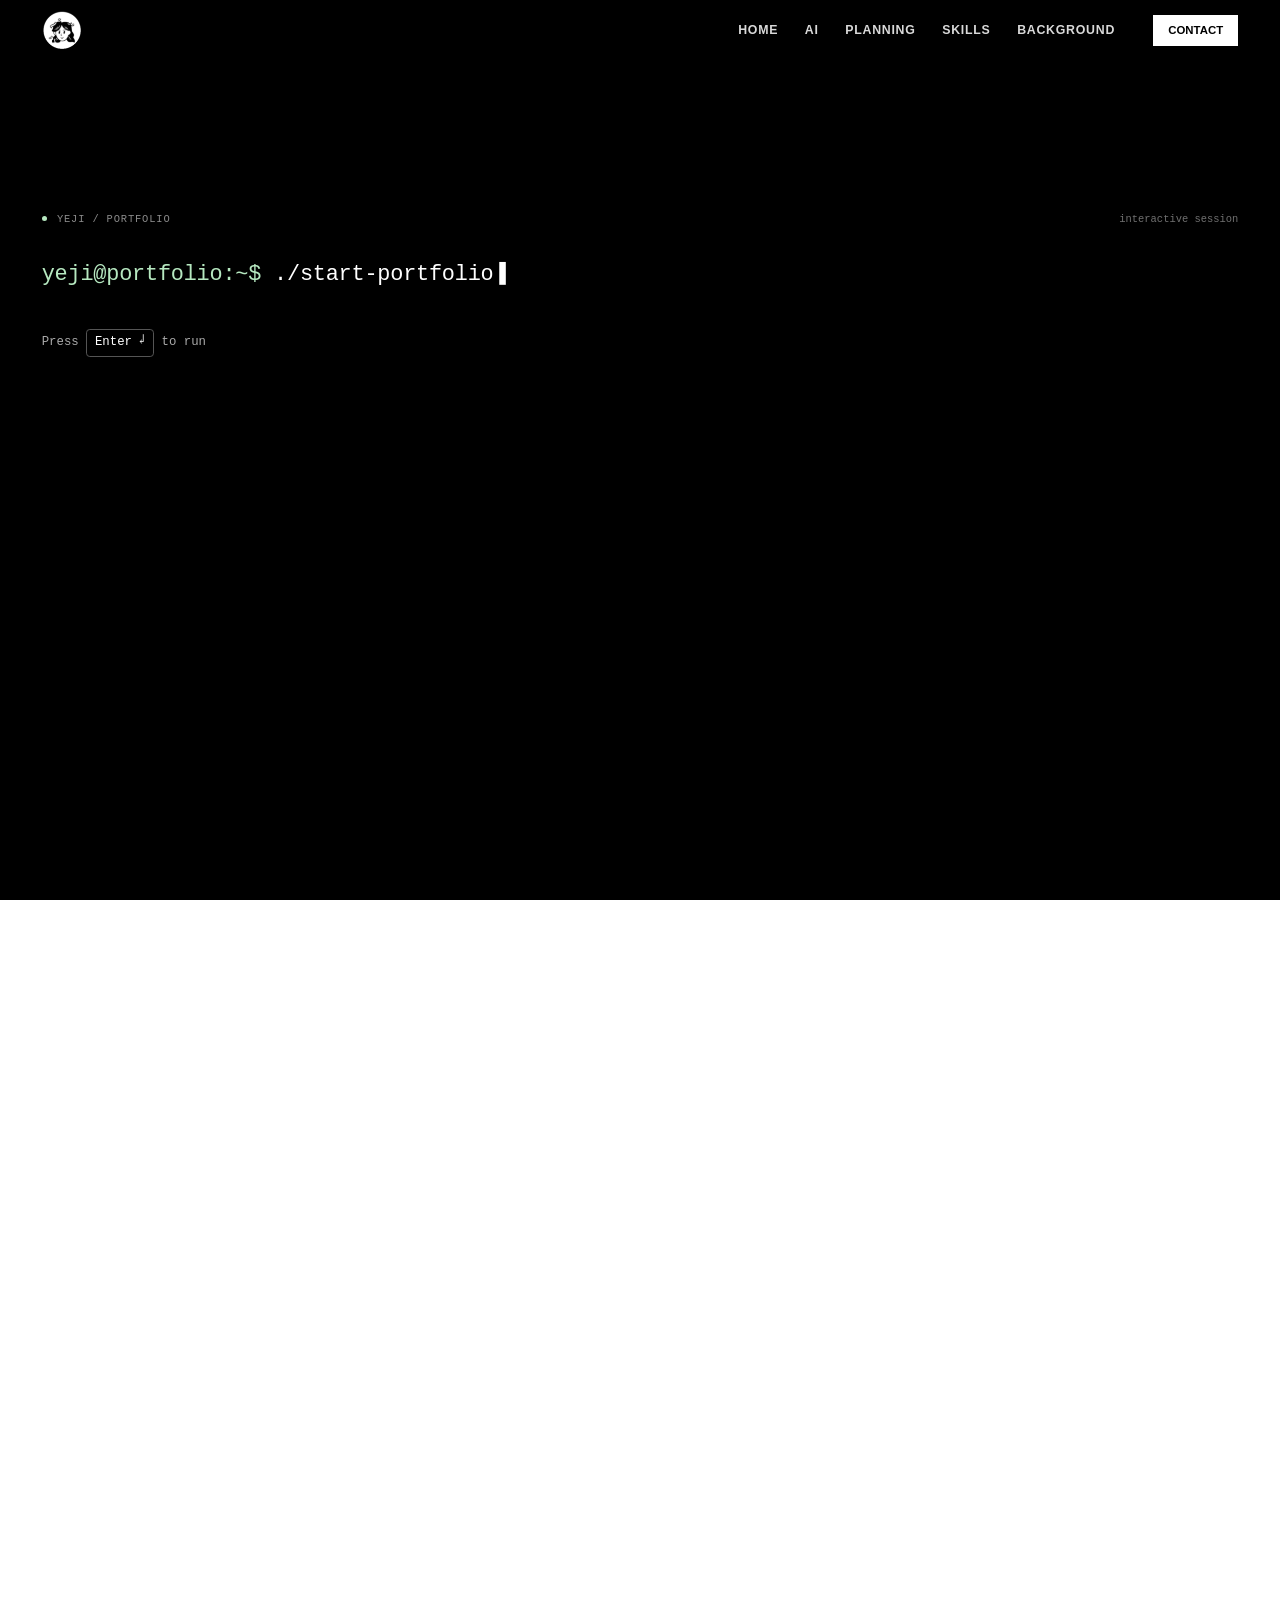
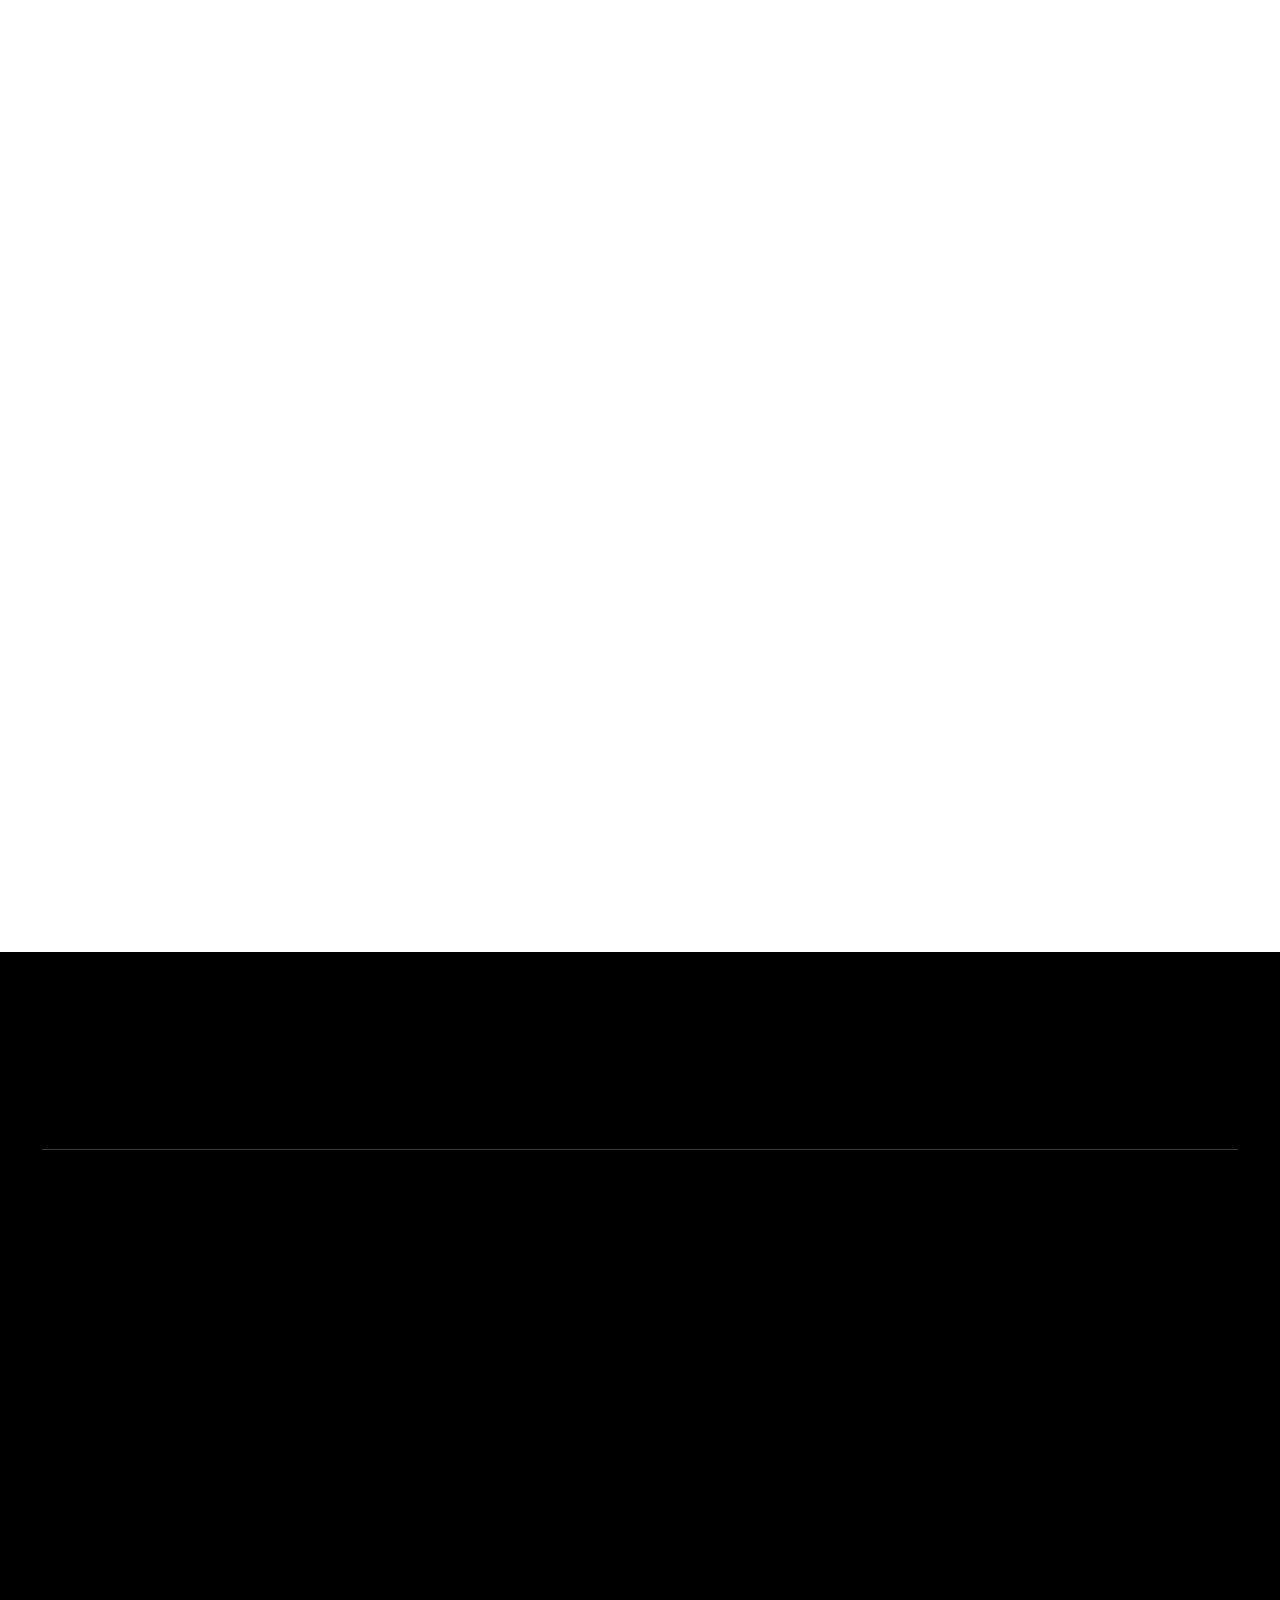
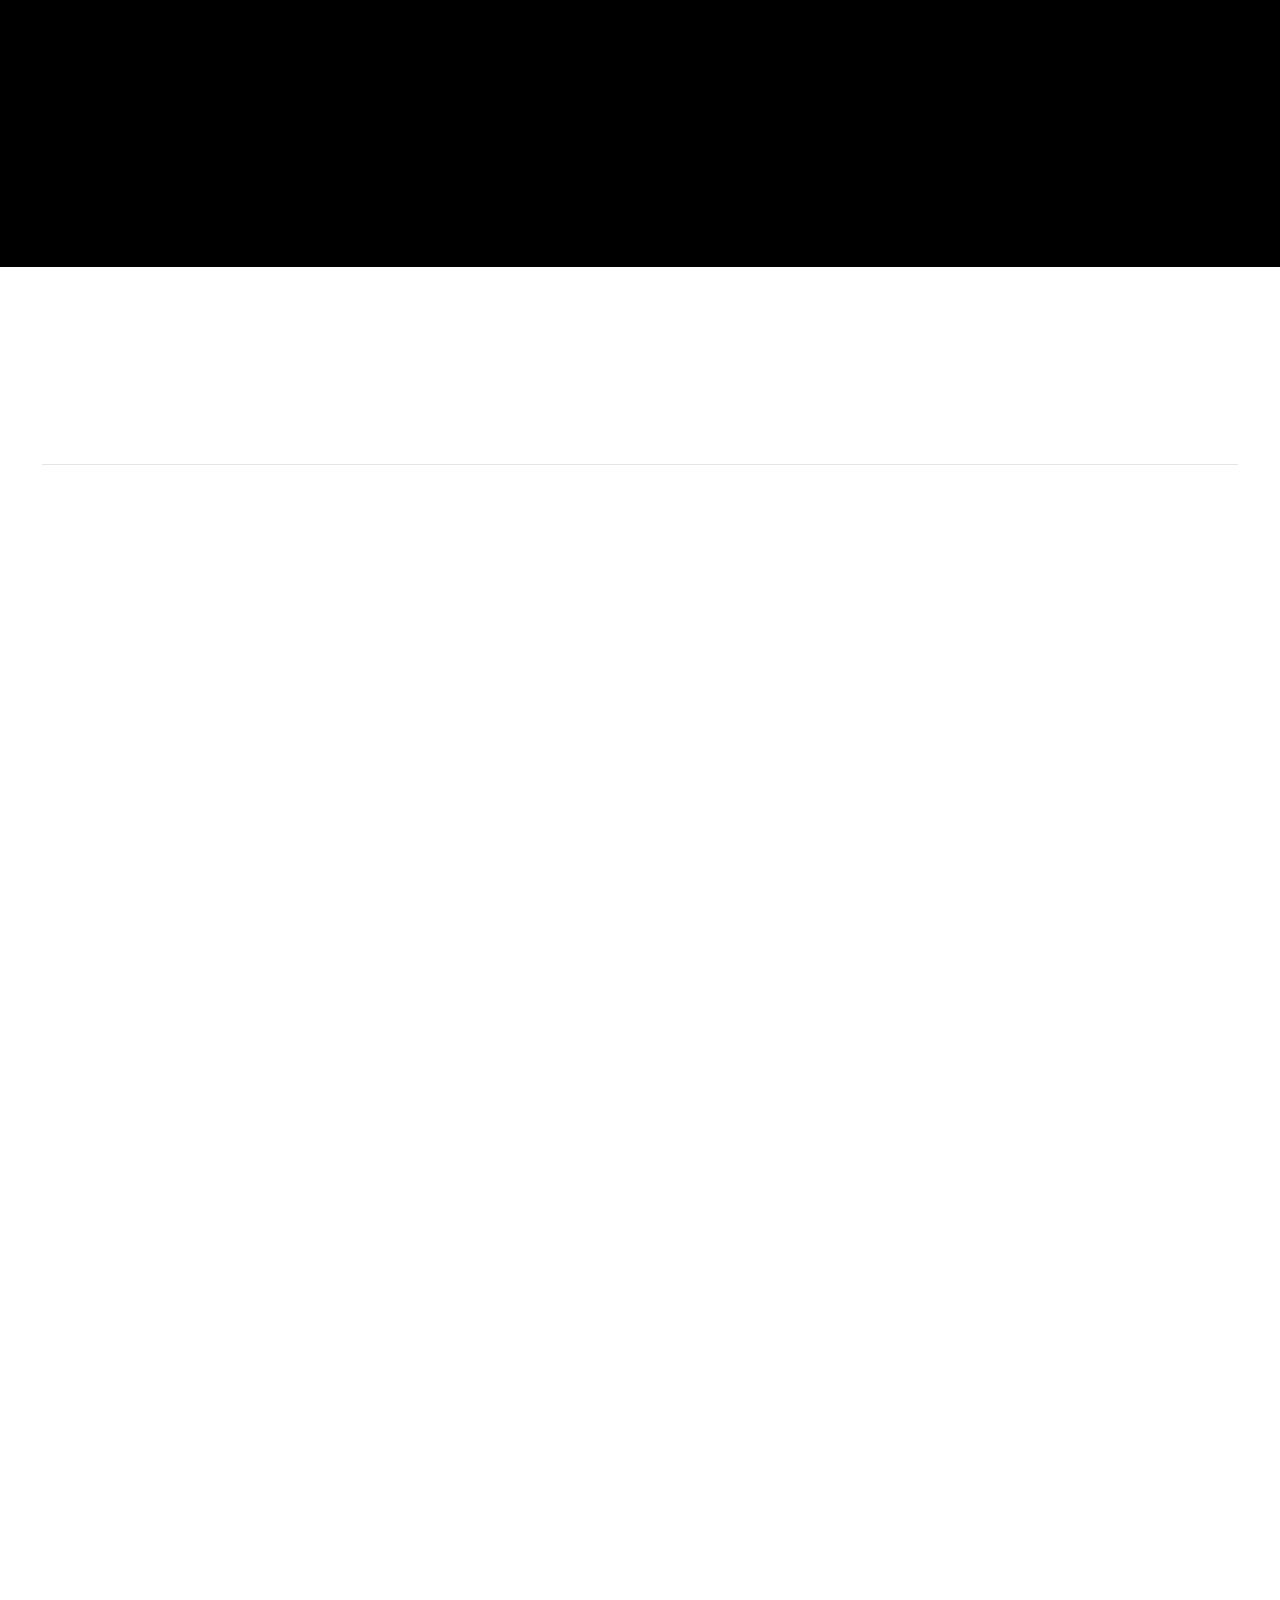
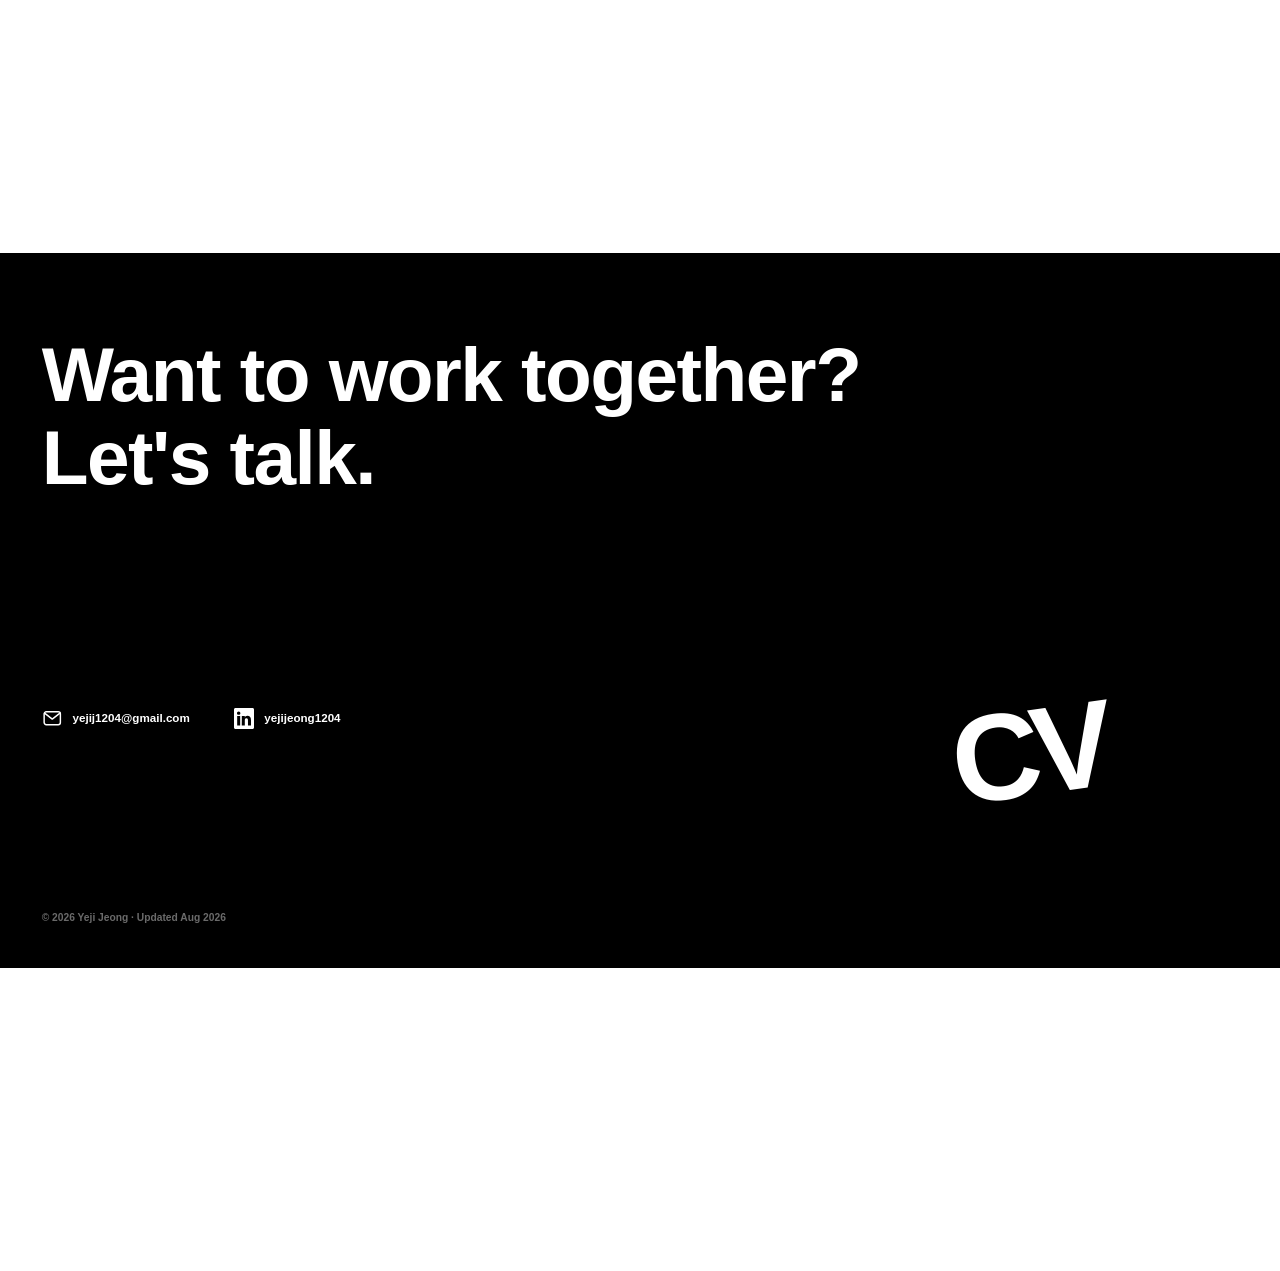
==== commit 27b599fe: "Refine portfolio for AI product roles and highlight key outcomes" ====
--- a/index.html
+++ b/index.html
@@ -3,11 +3,11 @@
 <head>
 <meta charset="utf-8">
 <meta name="viewport" content="width=device-width, initial-scale=1">
-<title>정예지 | Finance by day, code by night</title>
-<meta name="description" content="증권사 운영 6년과 LLM 실무를 함께 가진 AI-Native 비즈니스 오퍼레이터 정예지의 포트폴리오">
+<title>정예지 | AI 서비스 기획 · PM 포트폴리오</title>
+<meta name="description" content="금융·운영 실무를 바탕으로 AI 서비스 기획과 구현을 연결하는 정예지의 포트폴리오. 업무 자동화, 서비스 설계, AI 실험과 검증 사례를 소개합니다.">
 <link rel="icon" type="image/png" href="assets/profile.png">
 <link rel="stylesheet" href="css/colors_and_type.css?v=42">
-<link rel="stylesheet" href="css/site.css?v=66">
+<link rel="stylesheet" href="css/site.css?v=68">
 <noscript><style>
   .hero .terminal { display: none !important; }
   .hero h1[hidden], .hero .hero__sub[hidden], .hero .hero__enter[hidden] { display: block !important; }
@@ -45,10 +45,10 @@
       <p class="terminal__status" id="introStatus" role="status"></p>
     </div>
     <p class="hero__sub" id="introStory" hidden><span id="typed">I'm Yeji Jeong.
-I joined Samsung Securities at twenty and spent six years in budgets and settlements.
-Wanting to fix the repetitive work myself, I enrolled in a night program in information engineering.
-Now I run business operations at a startup while building the chatbots and automation pipelines we use every day.
-I build what people actually need, and keep it running.</span></p>
+I spent six years at Samsung Securities, working with customers, budgets, and settlements.
+I studied information engineering at night to build solutions for the work I knew firsthand.
+Now I run business operations at a startup and build internal AI tools and automation.
+I connect business needs, service design, and implementation—and keep improving what I build.</span></p>
     <div class="intro-choice" id="introChoice" role="group" aria-labelledby="introQuestion" hidden>
       <p id="introQuestion" aria-live="polite">Want to see what I've built?</p>
       <div class="intro-choice__options">
@@ -77,12 +77,15 @@
         <div class="plist__main">
           <div class="plist__org" hidden>SwirlX · 2026.07 ~ 현재 · 사내 구축·적용</div>
           <h3>Business Expense Tracker</h3>
-          <p class="plist__brief">은행·카드 명세서를 가져와 거래를 분류하고, 기업의 지출·잔액·예산을 확인합니다.</p>
-          <div class="plist__more"><div class="plist__reveal-inner">
-            <p><b>적용 배경</b>SwirlX의 재무·지출 관리 업무에 적용 중인 시스템을 바탕으로 만들었습니다. 공개 버전은 사내 전용 업무를 제외하고 사용자 정의 분류 규칙을 적용했습니다.</p>
-            <p><b>공개 데모 도구</b>React·TypeScript, 명세서 파서, Cloudflare D1·R2를 사용해 거래와 첨부 자료를 저장합니다.</p>
-            <p><b>공개 데모 구현</b>지원하는 은행·카드·세금계산서 파일의 가져오기와 미리보기, 거래 검색·수정, 반복 결제, 지출 분석과 예산 관리를 구현했습니다. 사용자가 카테고리와 분류 규칙을 직접 만들 수 있습니다.</p>
-            <p><b>설계</b>규칙이 없는 거래는 미분류로 남기고, 기존 거래에 규칙을 적용할 때는 변경 내용을 먼저 검토합니다. 현재 지원 범위는 정해진 한국어 헤더를 사용하는 원화 명세서입니다.</p>
+          <p class="plist__brief">은행·카드 거래와 지출 현황을 정리해 <strong>경영자의 예산 편성</strong>을 돕습니다.</p>
+          <div class="plist__more"><div class="plist__reveal-inner">
+            <p><b>대상 업무</b>SwirlX의 재무·지출 관리에 적용 중인 시스템을 바탕으로, 거래 정리부터 지출·예산 검토까지 이어지는 업무를 공개 데모로 재구성했습니다.</p>
+            <p><b>담당 역할</b><strong>문제 발견·요구사항 정리·기능 우선순위·화면 설계부터 구현·테스트·운영까지</strong> 직접 진행했습니다. 타 서비스 화면을 조사하고 주요 기능을 구현했으며, 최종 의사결정은 대표가 맡았습니다.</p>
+            <p><b>실제 활용</b>경영자가 지출·예산 현황을 확인하며 <mark>예산을 편성하는 데 활용</mark>하고 있습니다. 사내 버전에서는 지원사업 진행 내역도 한곳에서 확인할 수 있도록 구성했습니다.</p>
+            <p><b>벤치마크와 범위 결정</b>Rocket Money의 지출·예산 화면을 분석해 월별 지출 추이와 예산 잔액 표시를 참고했습니다. <strong>계좌 연동을 전제로 하는 순자산 기능은 도입 범위에서 제외</strong>했습니다.</p>
+            <p><b>서비스 흐름</b>명세서 가져오기와 미리보기 → 거래 검색·수정·분류 → 반복 결제 확인 → 지출 분석·예산 검토로 연결합니다. 사용자가 업무에 맞는 카테고리와 분류 규칙을 정의할 수 있습니다.</p>
+            <p><b>핵심 설계</b>규칙에 맞지 않는 거래는 미분류 상태로 남깁니다. 기존 거래에 새 규칙을 적용할 때도 <strong>변경 내용을 먼저 보여주어 사용자가 검토</strong>할 수 있도록 했습니다.</p>
+            <p><b>구현 범위</b>React·TypeScript와 명세서 파서, Cloudflare D1·R2로 구현했습니다. 공개 버전은 사내 전용 업무를 제외했으며, 정해진 한국어 헤더를 사용하는 원화 명세서를 지원합니다.</p>
           </div>
           </div>
         </div>
@@ -99,12 +102,14 @@
         <div class="plist__main">
           <div class="plist__org" hidden>SwirlX · 2026.08 ~ 현재 · 사내 구축·적용</div>
           <h3>Grant Finder</h3>
-          <p class="plist__brief">기업 정보를 바탕으로 지원사업을 찾고, 적합도 검토부터 신청 준비까지 연결합니다.</p>
-          <div class="plist__more"><div class="plist__reveal-inner">
-            <p><b>적용 배경</b>SwirlX에서 지원사업 탐색·기업 적합도 검토를 위해 구축해 사내 적용 중입니다. 공개 버전은 회사 정보와 운영 연결을 분리해 재구성했습니다.</p>
-            <p><b>공개 데모 도구</b>React·TypeScript, Cloudflare D1, 기업마당·K-Startup API와 선택적 LLM 평가 기능을 연결했습니다.</p>
-            <p><b>공개 데모 구현</b>기업 정보 초기 설정, 공고 수집·가져오기, 검색·필터, 즐겨찾기와 보관 기능을 구현했습니다. 평가의 근거와 검토 범위를 보여주고, 신청 준비 내용을 Sprint Dashboard의 업무로 전달합니다.</p>
-            <p><b>설계</b>기업 정보가 바뀌면 기존 평가를 재검토 대상으로 표시합니다. 기본 정리 기능은 AI 없이 사용할 수 있고, 실제 공고 수집과 AI 평가는 사용자의 API 설정이 필요합니다.</p>
+          <p class="plist__brief">기업 맞춤 공고를 매일 전달해, <mark>도입 이후 누적 5건 이상의 지원사업 신청</mark>으로 이어졌습니다.</p>
+          <div class="plist__more"><div class="plist__reveal-inner">
+            <p><b>대상 업무</b>SwirlX에서 지원사업 탐색과 기업 적합도 검토를 위해 구축해 사내 적용 중입니다. 공개 데모는 실제 회사 정보와 사내 연동을 분리해 재구성했습니다.</p>
+            <p><b>담당 역할</b><strong>문제 발견·요구사항 정리·기능 우선순위·화면 설계부터 구현·테스트·운영까지</strong> 직접 진행했습니다. 주요 기능을 구현했으며, 최종 의사결정은 대표가 맡았습니다.</p>
+            <p><b>실제 활용과 변화</b>사내에서는 회사에 적합한 공고를 <strong>매일 아침 대표에게 이메일로 자동 전달</strong>합니다. 공고 탐색에서 실제 신청까지 이어지도록 했고, 이 공고를 활용해 <mark>도입 이후 누적 5건 이상의 지원사업에 신청</mark>했습니다.</p>
+            <p><b>서비스 흐름</b>기업 정보 설정 → 공고 수집·검색 → 적합도 검토 → 신청 준비로 연결합니다. 공고를 즐겨찾기·보관하고, 신청 준비 내용을 Project Tracker의 업무로 전달할 수 있습니다.</p>
+            <p><b>AI와 사용자 검토</b>평가 결과에 <strong>판단 근거와 검토한 정보의 범위</strong>를 함께 표시합니다. 기업 정보가 바뀌면 기존 평가를 재검토 대상으로 표시하고, <strong>기본 검색·정리 기능은 AI 없이도 사용</strong>할 수 있도록 구성했습니다.</p>
+            <p><b>구현·검증 범위</b>React·TypeScript, Cloudflare D1과 공고 API·LLM 연동을 구현했습니다. 공개 버전에서는 기업 정보 저장·재조회, 평가 재검토 표시와 계정별 데이터 분리를 로컬 테스트로 확인했습니다. 실제 공고 수집·AI 응답은 사용자의 API 설정 후 별도 확인이 필요하며, 첨부 PDF·HWP 분석과 최종 지원 자격 판정은 포함하지 않습니다.</p>
           </div>
           </div>
         </div>
@@ -121,12 +126,16 @@
         <div class="plist__main">
           <div class="plist__org" hidden>SwirlX · 2026.06 ~ 현재 · 사내 구축·적용</div>
           <h3>Customer &amp; Sales Management</h3>
-          <p class="plist__brief">고객 정보와 영업 단계를 관리하고, 요구 사양·견적·후속 업무를 한 흐름으로 연결합니다.</p>
-          <div class="plist__more"><div class="plist__reveal-inner">
-            <p><b>적용 배경</b>SwirlX에서 고객·영업·문서 관리에 적용 중인 시스템을 바탕으로 만들었습니다. 공개 버전은 회사의 기밀 사양표를 제외하고 사용자가 직접 사양을 정의하도록 구성했습니다.</p>
-            <p><b>공개 데모 도구</b>React·TypeScript, Cloudflare D1·R2로 고객, 영업 기회, 문서와 첨부 자료를 관리합니다.</p>
-            <p><b>공개 데모 구현</b>고객사 보드·표, 연락처, 영업 파이프라인, 활동 기록과 후속 업무를 구현했습니다. 조직 정보를 입력하고 사양 항목·단위·열을 정의하면 고객별 사양표와 견적·발주·청구 문서를 작성할 수 있습니다.</p>
-            <p><b>설계</b>문서 개정본과 사양 버전을 연결해 변경 이력을 남깁니다. AI 결과는 검토할 초안으로 유지하며, 이메일·AI·고객용 링크 기능에는 사용자 소유의 별도 설정이 필요합니다.</p>
+          <p class="plist__brief">해외 고객사의 <strong>NDA 작성과 사양서 관리</strong>를 고객·영업 업무에 연결했습니다.</p>
+          <div class="plist__more"><div class="plist__reveal-inner">
+            <p><b>대상 업무</b>SwirlX에서 고객·영업·문서 관리에 적용 중인 시스템을 바탕으로 만들었습니다. 공개 데모는 회사의 기밀 사양표를 제외하고 사용자가 자신의 사양 항목을 정의하도록 구성했습니다.</p>
+            <p><b>담당 역할</b><strong>문제 발견·요구사항 정리·기능 우선순위·화면 설계부터 구현·테스트·운영까지</strong> 직접 진행했습니다. 타 서비스 화면을 조사하고 주요 기능을 구현했으며, 최종 의사결정은 대표가 맡았습니다.</p>
+            <p><b>실제 활용과 변화</b>사내에서는 해외 고객사와 NDA를 체결할 때 <mark>문서를 수기로 작성하던 과정을 자동 생성으로</mark> 바꿨습니다. 고객별 사양서(Spec Sheet)를 CRM에서 관리하며 요구사항을 확인하고 정리하는 데 활용하고 있습니다.</p>
+            <p><b>벤치마크와 정보 구조</b>HubSpot·GoHighLevel의 고객 정보·파이프라인·활동 기록 구조를 비교했습니다. 한 고객사에 여러 담당자·거래·문서가 연결되는 업무에 맞춰 <strong>회사 중심에서 관련 정보를 확인하는 구조</strong>로 기획했습니다.</p>
+            <p><b>서비스 흐름</b>고객과 연락처 등록 → 영업 단계·활동 기록 → 요구 사양 정리 → 견적·발주·청구 문서 작성 → 후속 업무 관리로 연결합니다. 사양 항목·단위·열은 조직의 업무에 맞게 설정할 수 있습니다.</p>
+            <p><b>변경 이력과 검토</b>문서 개정본을 해당 사양 버전과 연결해 변경 이력을 남깁니다. AI가 생성한 내용은 사용자가 검토할 초안으로 유지합니다.</p>
+            <p><b>운영 환경 검증</b>사내 버전의 고객 사양 입력 기능은 내부 테스트 계정으로 요청 메일 수신 → 입력·제출 → CRM 등록 → 담당자 검토·기술팀 전달을 확인했습니다. <strong>고객 제출만으로 확정 사양이 바뀌지 않는지</strong>도 검증했습니다. 외부 고객의 실제 이용 성과와는 구분되는 테스트 결과입니다.</p>
+            <p><b>구현 범위</b>React·TypeScript와 Cloudflare D1·R2로 구현했습니다. 이메일·AI·고객용 링크 기능에는 사용자 소유의 별도 설정이 필요합니다.</p>
           </div>
           </div>
         </div>
@@ -143,11 +152,12 @@
         <div class="plist__main">
           <div class="plist__org" hidden>개인 프로젝트 · 2026.10 · 설치형 웹서비스 · MIT</div>
           <h3>Personal Planner</h3>
-          <p class="plist__brief">하루의 계획과 루틴, 작업 기록을 목표·학업·개인 라이브러리와 연결합니다.</p>
-          <div class="plist__more"><div class="plist__reveal-inner">
-            <p><b>도구</b>Next.js·React·TypeScript를 사용하고, 로컬 JSON 또는 선택적으로 연결한 Supabase에 데이터를 저장합니다.</p>
-            <p><b>구현</b>개인용 Yeji OS에서 일상 관리 기능을 분리했습니다. 오늘·루틴·할 일·일기, 목표판·학업·기록, 노트·독서 등 13개 화면과 한·영 설치 문서를 제공합니다.</p>
-            <p><b>설계</b>개인 기록이 없는 상태로 설치해 사용자가 자신의 데이터를 쌓도록 구성했습니다. 기본 기능은 API 키 없이 로컬에서 시작할 수 있으며, 한 명의 소유자가 사용하는 워크스페이스입니다.</p>
+          <p class="plist__brief">하루의 <strong>계획과 루틴, 작업 기록</strong>을 목표·학업·개인 라이브러리와 연결합니다.</p>
+          <div class="plist__more"><div class="plist__reveal-inner">
+            <p><b>사용자와 목표</b>한 사람이 일상의 계획·실행·기록을 연결해 관리하는 워크스페이스입니다. 직접 사용하던 Yeji OS에서 일상 관리 기능을 분리해 공개했습니다.</p>
+            <p><b>사용 흐름</b>오늘의 할 일과 루틴을 목표·학업·작업 기록에 연결하고, 노트와 독서 자료를 함께 관리합니다. 13개 화면과 한·영 설치 문서를 제공합니다.</p>
+            <p><b>시작 방식</b>개인 기록이 없는 상태에서 사용자가 자신의 데이터를 쌓도록 구성했습니다. <strong>기본 기능은 API 키 없이 로컬에서 시작</strong>하며, 필요하면 Supabase를 연결할 수 있습니다.</p>
+            <p><b>구현 범위</b>Next.js·React·TypeScript와 로컬 JSON 또는 Supabase를 사용합니다. 한 명의 소유자가 사용하는 개인용 워크스페이스입니다.</p>
           </div>
           </div>
         </div>
@@ -164,12 +174,14 @@
         <div class="plist__main">
           <div class="plist__org" hidden>SwirlX · 2026.07 ~ 현재 · 사내 구축·적용</div>
           <h3>Project Tracker</h3>
-          <p class="plist__brief">같은 프로젝트와 업무를 다이어그램, 보드, 로드맵과 달력으로 살펴봅니다.</p>
-          <div class="plist__more"><div class="plist__reveal-inner">
-            <p><b>적용 배경</b>SwirlX의 프로젝트·업무 진행 관리에 적용 중인 시스템을 바탕으로 만들었습니다. 공개 버전은 실제 프로젝트와 구성원 정보, 사내 연동을 분리해 재구성했습니다.</p>
-            <p><b>공개 데모 도구</b>React·TypeScript, Cloudflare D1·R2와 프로젝트·업무 상태를 다루는 공통 데이터 계층을 사용합니다.</p>
-            <p><b>공개 데모 구현</b>8개 보기, 중요도 색상, 담당자·일정, 체크리스트, 댓글과 일일 진행 기록을 구현했습니다. 업무 상태에 따라 프로젝트 진행 상황을 계산하며, Grant Project에서 전달받은 신청 준비 내용을 검토해 업무로 저장합니다.</p>
-            <p><b>설계</b>보기마다 동일한 업무 데이터를 사용하고, 중요도는 색상과 텍스트로 함께 표시합니다. 데이터는 계정 단위로 분리되며 계정 간 공동 편집은 현재 구현 범위에 포함되지 않습니다.</p>
+          <p class="plist__brief">담당자별 업무와 진행 상황을 한눈에 확인하며, <mark>실제 스크럼 회의에 활용</mark>합니다.</p>
+          <div class="plist__more"><div class="plist__reveal-inner">
+            <p><b>대상 업무</b>SwirlX의 프로젝트·업무 진행 관리에 적용 중인 시스템을 바탕으로 만들었습니다. 공개 데모는 실제 프로젝트·구성원 정보와 사내 연동을 분리해 재구성했습니다.</p>
+            <p><b>담당 역할</b><strong>문제 발견·요구사항 정리·기능 우선순위·화면 설계부터 구현·테스트·운영까지</strong> 직접 진행했습니다. 주요 기능을 구현했으며, 최종 의사결정은 대표가 맡았습니다.</p>
+            <p><b>실제 활용</b>사내 Sprint를 <mark>일상적인 업무 관리와 스크럼 회의</mark>에 사용하고 있습니다. 구성원이 어떤 일을 진행하고 있는지 화면으로 함께 확인하고, 다음 개발 방향을 논의하는 데 활용합니다.</p>
+            <p><b>정보 설계</b><strong>동일한 업무 데이터를 다이어그램·보드·로드맵·달력 등 8개 보기</strong>로 보여줍니다. 담당자·일정·체크리스트·진행 기록을 연결하고 업무 상태에 따라 프로젝트 진행 상황을 계산합니다.</p>
+            <p><b>업무 연결과 검토</b>Grant Finder의 신청 준비 내용을 사용자가 검토한 뒤 업무로 저장합니다. 중요도는 색상과 텍스트를 함께 사용해 표시합니다.</p>
+            <p><b>공개 구현 범위</b>React·TypeScript와 Cloudflare D1·R2를 사용합니다. 공개 데모의 데이터는 계정 단위로 분리되며, 계정 간 공동 편집은 포함되지 않습니다.</p>
           </div>
           </div>
         </div>
@@ -186,11 +198,12 @@
         <div class="plist__main">
           <div class="plist__org" hidden>한국원자력연구원(KAERI) · 2025.12 ~ 2026.03 · 연구 인턴</div>
           <h3>AI 신약 후보 탐색</h3>
-          <p class="plist__brief">PeptiVerse의 도입 가능성을 검토하고, SSTR2 표적 후보를 선별하는 5-에이전트 연구 워크플로를 구현했습니다.</p>
-          <div class="plist__more"><div class="plist__reveal-inner">
-            <p><b>모델 검토</b>PeptiVerse 논문과 공개 코드를 분석해 서열·SMILES 입력 구조, 결합 친화도 예측 성능, GPU·의존성 요구사항을 정리했습니다. 적용 가능한 기능과 운영 제약을 나눠 도입 판단 자료로 작성했습니다.</p>
-            <p><b>연구 구현</b>SSTR2 AI Scientist는 후보 생성·필터링·대리 모델 점수화·5개 에이전트 검토·리포트를 연결한 Python 연구 파이프라인입니다. 공개 코드에는 PeptiVerse·ESM-2 임베딩 경로, XGBoost 대리 모델과 LangGraph 검토 흐름이 포함됩니다.</p>
-            <p><b>검증 범위</b>모델의 논문상 성능과 직접 구현한 파이프라인의 검증 범위를 구분했습니다. 공개 Test Mode와 화면 프로토타입은 가상 데이터로 동작을 확인한 예시이며, 실제 도킹이나 실험으로 신약 효능·안전성을 검증한 결과는 아닙니다.</p>
+          <p class="plist__brief"><strong>PeptiVerse의 도입 가능성을 검토</strong>하고, SSTR2 표적 후보를 선별하는 5-에이전트 연구 워크플로를 구현했습니다.</p>
+          <div class="plist__more"><div class="plist__reveal-inner">
+            <p><b>검토 과제</b>PeptiVerse를 SSTR2 표적 후보 탐색에 활용할 수 있는지 검토하고, 후보 생성부터 검토 결과 정리까지 이어지는 연구 워크플로를 구현했습니다.</p>
+            <p><b>도입 판단 자료</b>논문과 공개 코드를 분석해 서열·SMILES 입력 구조, 결합 친화도 예측 성능, GPU·의존성 요구사항을 정리했습니다. <mark>적용 가능한 기능과 운영 제약을 구분</mark>해 기술 도입 검토 자료로 작성했습니다.</p>
+            <p><b>연구 워크플로</b>후보 생성 → 필터링 → 대리 모델 점수화 → 5개 에이전트 검토 → 리포트로 연결했습니다. Python 기반 공개 코드에는 PeptiVerse·ESM-2 임베딩 경로, XGBoost 대리 모델과 LangGraph 검토 흐름이 포함됩니다.</p>
+            <p><b>검증 범위</b>모델의 논문상 성능과 직접 구현한 파이프라인의 검증 범위를 구분했습니다. 공개 Test Mode와 화면 프로토타입은 <strong>가상 데이터로 동작을 확인한 예시</strong>이며, 실제 도킹이나 실험으로 신약 효능·안전성을 검증한 결과는 아닙니다.</p>
           </div>
           </div>
         </div>
@@ -206,11 +219,12 @@
         <div class="plist__main">
           <div class="plist__org" hidden>3인 팀 · 2025.09 ~ 2025.12 · 팀장 · R 코딩·보고서 집필</div>
           <h3>수질 탁도 예측</h3>
-          <p class="plist__brief">시계열 모델 10여 개를 비교하고 이상 데이터의 원인을 규명했습니다.</p>
-          <div class="plist__more"><div class="plist__reveal-inner">
-            <p><b>도구</b>R로 한강 수계 4년치 수질·기상·수문 데이터를 정리하고, 변동계수와 LASSO·VIF로 28개 변수를 19개로 추린 뒤 Mean·ARIMA부터 RandomForest·XGBoost·LSTM까지 비교했습니다.</p>
-            <p><b>결과물</b>변수 선정 근거와 모델별 성능 비교를 담은 보고서를 작성했고, 하류 취수 지점의 탁도를 예측하는 모델을 완성했습니다.</p>
-            <p><b>배운 것</b>머신러닝 모델이 단순 평균 모델보다 못 나오자 데이터를 처음부터 다시 봤고, 잘못 들어간 더미 값이 원인이었습니다. 성능이 이상할 때 모델을 바꾸기 전에 데이터를 먼저 의심하는 습관을 여기서 얻었습니다.</p>
+          <p class="plist__brief">시계열 모델 10여 개를 비교하고 <strong>이상 데이터의 원인을 규명</strong>했습니다.</p>
+          <div class="plist__more"><div class="plist__reveal-inner">
+            <p><b>분석 과제</b>한강 수계 4년치 수질·기상·수문 데이터로 하류 취수 지점의 탁도를 예측하고, 모델별 성능과 변수 선정 근거를 비교했습니다.</p>
+            <p><b>담당 역할</b><mark>3인 팀의 팀장으로 R 코딩과 보고서 집필</mark>을 맡았습니다.</p>
+            <p><b>비교 방법</b>변동계수와 LASSO·VIF로 28개 변수를 19개로 추리고, 단순 평균·ARIMA부터 RandomForest·XGBoost·LSTM까지 10여 개 모델을 비교했습니다.</p>
+            <p><b>결과와 학습</b>예측 모델과 성능 비교 보고서를 작성했습니다. 머신러닝 모델이 단순 평균보다 낮은 성능을 보인 원인을 추적해 <strong>잘못 입력된 더미 값을 발견</strong>했습니다. 모델 선택과 함께 데이터 품질을 확인해야 한다는 점을 배웠습니다.</p>
           </div>
           </div>
         </div>
@@ -225,11 +239,14 @@
         <div class="plist__main">
           <div class="plist__org" hidden>한양대 Biz&amp;AI Lab · 2025 상반기 · 학부연구생</div>
           <h3>리뷰 감성분석</h3>
-          <p class="plist__brief">프롬프트 실험 50여 회로 감성분석 F1을 약 31.6% 개선했습니다.</p>
-          <div class="plist__more"><div class="plist__reveal-inner">
-            <p><b>도구</b>리뷰 텍스트에서 Target·Aspect·Sentiment를 뽑는 과제를 6개 차원으로 나눠, GPT 기반으로 약 50개 프롬프트 버전을 실험하고 결과를 엑셀에 기록해 F1으로 비교했습니다.</p>
-            <p><b>결과물</b>7단계 논리 추론 프롬프트를 설계해 F1을 0.4651에서 0.6120으로 올렸고, 이 방법론으로 발명신고를 마쳤습니다.</p>
-            <p><b>배운 것</b>틀린 데이터를 하나씩 열어보는 게 가장 빨랐습니다. 감탄사가 많은 문장에 누락이 몰린다는 패턴을 찾고 나서야 점수가 뛰었고, 실험은 기록해 두어야 비교가 된다는 것도 배웠습니다.</p>
+          <p class="plist__brief">프롬프트 수정·실험 기록을 맡아, <mark>반복 실험에서 F1 0.3921 → 0.6120</mark>을 확인했습니다.</p>
+          <div class="plist__more"><div class="plist__reveal-inner">
+            <p><b>분석 과제</b>리뷰에서 대상(Target)·속성(Aspect)·감정(Sentiment)을 추출하는 프롬프트의 성능을 개선하는 연구입니다.</p>
+            <p><b>담당 역할</b><strong>프롬프트 수정과 실험 기록</strong>을 맡았습니다. 변경한 내용과 결과를 엑셀에 기록하고 F1을 비교하며 다음 수정 방향을 정리했습니다.</p>
+            <p><b>실험 접근</b>연구에서는 프롬프트 설계를 6개 차원으로 나누고 약 50개 버전을 실험했습니다. 역할·예시·설명 방식 등을 비교하며 7단계 논리 추론 프롬프트를 구성했습니다.</p>
+            <p><b>실험 결과와 비교 기준</b>발표 자료의 R16 데이터셋 858개 평가에서 GPT-4o-mini에 기존 프롬프트를 적용한 F1은 0.3921, 개선 프롬프트의 F1은 0.6120이었습니다. 별도 비교 대상인 기존 연구의 0.4651은 GPT-3.5-turbo 결과입니다. 해당 방법론으로 발명신고를 마쳤습니다.</p>
+            <p><b>오류 분석과 학습</b>오류 사례를 살펴보며 감탄사가 많은 문장에 누락이 집중되는 패턴을 찾았습니다. 오류 유형에 맞춰 예시와 지시문을 바꾸고 결과를 비교했습니다.</p>
+            <p><b>평가 범위와 후속 과제</b><strong>최종 평가 데이터의 오류 사례도 프롬프트 수정에 참고</strong>했습니다. 따라서 이 수치는 반복 개선에 사용한 데이터에서 확인한 결과이며, 새로운 데이터에 대한 성능은 별도 검증이 필요합니다. 후속 검증에서는 <strong>프롬프트 개발용 데이터와 최종 평가용 데이터를 분리</strong>해야 합니다.</p>
           </div>
           </div>
         </div>
@@ -308,10 +325,21 @@
 
     <div class="skill-rows">
       <div class="skill-row">
-        <h4>AI / LLM</h4>
+        <h4>서비스 기획</h4>
+        <div class="tags">
+          <span class="tag tag--fill">문제 정의 · 요구사항</span>
+          <span class="tag">서비스 벤치마크</span>
+          <span class="tag">사용자 여정 · 화면 흐름</span>
+          <span class="tag">Figma · 프로토타이핑</span>
+          <span class="tag">기능 우선순위</span>
+        </div>
+      </div>
+      <div class="skill-row">
+        <h4>AI 실험 · 설계</h4>
         <div class="tags">
           <span class="tag tag--fill">OpenAI · Claude API</span>
-          <span class="tag tag--fill">프롬프트 엔지니어링</span>
+          <span class="tag tag--fill">프롬프트 실험</span>
+          <span class="tag">F1 평가 · 오류 분석</span>
           <span class="tag">멀티에이전트 설계</span>
           <span class="tag">JSON 구조화 출력</span>
           <span class="tag">Custom GPTs</span>
@@ -335,7 +363,7 @@
         <h4>비즈니스 실무</h4>
         <div class="tags">
           <span class="tag">Excel 피벗 · 7년</span><span class="tag">SAP 회계 · 6년</span>
-          <span class="tag">Figma</span><span class="tag">PowerPoint</span>
+          <span class="tag">PowerPoint</span>
         </div>
       </div>
     </div>
@@ -513,9 +541,10 @@
       <h3 class="modal__title">ETF 투자 정석 가이드라인</h3>
       <div class="fig" data-i="0" data-n="5"><div class="fig__stage" role="button" tabindex="0" aria-label="이미지 크게 보기"><img src="assets/proj/highlights/etf-01.jpg" alt="ETF 종목명과 상품 구조 읽기" loading="lazy" class="on"><img src="assets/proj/highlights/etf-02.jpg" alt="ETF 선택을 위한 8가지 체크리스트" loading="lazy"><img src="assets/proj/highlights/etf-03.jpg" alt="계좌와 ETF 유형별 과세 비교" loading="lazy"><img src="assets/proj/highlights/etf-04.jpg" alt="생애주기별 맞춤 투자 전략" loading="lazy"><img src="assets/proj/highlights/etf-05.jpg" alt="30대 사회초년생의 포트폴리오 구성 예시" loading="lazy"></div><div class="fig__nav"><button class="fig__btn" data-d="-1" aria-label="이전">‹</button><span class="fig__cnt">1 / 5</span><button class="fig__btn" data-d="1" aria-label="다음">›</button></div><p class="fig__caption" aria-live="polite">ETF 종목명과 상품 구조 읽기</p></div>
       <div class="modal__body">
-        <p><b>도구</b>ETF 시장 자료와 상품 공시를 조사해 목차를 짜고, 정의·분류부터 NAV와 괴리율, 추적오차, 보수, 과세까지 항목별로 정리했습니다. 브랜드 가이드에 맞춰 편집했습니다.</p>
-        <p><b>결과물</b>투자 판단 기준과 생애주기별 포트폴리오 전략을 담은 가이드북을 팀과 함께 완성했습니다.</p>
-        <p><b>배운 것</b>같은 상품도 읽는 사람의 이해도에 따라 필요한 설명이 달랐습니다. 정보를 다 넣기보다 무엇을 기준으로 고를지 알려주는 편이 실제로 도움이 된다는 것을 배웠습니다.</p>
+        <p><b>대상과 목표</b>ETF를 처음 접하는 사람이 <strong>상품 구조를 이해하고 선택 기준을 세울 수 있도록</strong> 투자 가이드북을 제작했습니다.</p>
+        <p><b>리서치와 정보 설계</b>ETF 시장 자료와 상품 공시를 조사해 정의·분류·가격 구조·보수·과세를 정리했습니다. 개념 설명에서 <strong>선택 체크리스트와 생애주기별 사례로 이어지는 목차</strong>를 구성했습니다.</p>
+        <p><b>팀 결과물</b>3인 팀으로 투자 판단 기준과 생애주기별 포트폴리오 전략을 담은 <mark>가이드북을 완성</mark>하고 브랜드 가이드에 맞춰 편집했습니다.</p>
+        <p><b>기획에서 배운 점</b>독자의 이해도에 따라 필요한 설명이 달랐습니다. 초보자가 실제로 비교할 기준을 중심으로 정보를 구성하는 경험을 쌓았습니다.</p>
       </div>
     </div>
   </div>
@@ -526,9 +555,11 @@
       <h3 class="modal__title">Louver: AI 콘텐츠 필터 앱</h3>
       <div class="fig" data-i="0" data-n="5"><div class="fig__stage" role="button" tabindex="0" aria-label="이미지 크게 보기"><img src="assets/proj/highlights/louver-01.jpg" alt="SNS 흐름에 결합한 AI 콘텐츠 필터" loading="lazy" class="on"><img src="assets/proj/highlights/louver-02.jpg" alt="AI Slop 소비 과정의 사용자 문제" loading="lazy"><img src="assets/proj/highlights/louver-03.jpg" alt="사용자 여정과 기회 분석" loading="lazy"><img src="assets/proj/highlights/louver-04.jpg" alt="카테고리별 필터 강도 설정" loading="lazy"><img src="assets/proj/highlights/louver-05.jpg" alt="행동 변화를 측정하는 성공 지표" loading="lazy"></div><div class="fig__nav"><button class="fig__btn" data-d="-1" aria-label="이전">‹</button><span class="fig__cnt">1 / 5</span><button class="fig__btn" data-d="1" aria-label="다음">›</button></div><p class="fig__caption" aria-live="polite">SNS 흐름에 결합한 AI 콘텐츠 필터</p></div>
       <div class="modal__body">
-        <p><b>도구</b>AI Slop 확산에 관한 기사와 통계를 근거로 문제를 정의하고, 페르소나와 사용자 여정을 그린 뒤 KPI와 수익 모델까지 설계했습니다. 화면은 프로토타입으로 구현했습니다.</p>
-        <p><b>결과물</b>배경 조사부터 문제 정의, 서비스 구조, 프로토타입까지 담은 기획안을 만들었습니다.</p>
-        <p><b>배운 것</b>기존 AI 디텍터가 왜 안 쓰이는지를 먼저 따져보니, 판별 정확도보다 사용자가 판단을 맡길 만큼 흐름에 자연스럽게 붙는지가 관건이었습니다. 기술보다 붙이는 위치가 중요하다는 것을 배웠습니다.</p>
+        <p><b>문제 가설</b>SNS에서 자극적인 AI 생성 콘텐츠를 반복 소비하고 피로를 느끼는 상황을 문제로 설정했습니다. AI Slop 관련 기사·통계를 조사하고, 콘텐츠 접속부터 과소비·문제 인식·습관 변화까지 사용자 여정을 구성했습니다.</p>
+        <p><b>담당 역할과 협업</b><mark>3인 팀의 팀장으로 서비스 기획과 UI 개발</mark>을 맡았습니다. 팀원들은 발표자료 제작과 발표를 담당했습니다.</p>
+        <p><b>서비스 제안</b>SNS 이용 흐름 안에서 콘텐츠 분석 결과와 판단 근거를 확인하고, <strong>카테고리별 필터 강도를 조절</strong>하는 방식을 제안했습니다. 사용 시간과 콘텐츠 소비를 돌아보는 흐름도 함께 설계했습니다.</p>
+        <p><b>기획 결과</b>페르소나·사용자 여정·서비스 구조·목표 KPI·수익 모델을 정리하고 화면 프로토타입을 제작했습니다.</p>
+        <p><b>검증 범위</b>공개 화면은 가상 데이터로 동작하는 프로토타입입니다. 기획한 KPI와 사용자 행동 변화는 <strong>달성한 실적이 아닌 검증할 목표</strong>입니다.</p>
       </div>
       <div class="proj-links"><a class="btn-demo" href="demo/louver.html" target="_blank" rel="noreferrer">▶ HTML 데모 열기</a><span class="demo-tag">데모 버전 · 실제 데이터 아님</span></div>
     </div>
@@ -540,9 +571,10 @@
       <h3 class="modal__title">전시 《취향의 증명》 기획</h3>
       <div class="fig" data-i="0" data-n="5"><div class="fig__stage" role="button" tabindex="0" aria-label="이미지 크게 보기"><img src="assets/proj/highlights/museum-01.jpg" alt="전시 주제와 취향의 3단계 구성" loading="lazy" class="on"><img src="assets/proj/highlights/museum-02.jpg" alt="공간별 전시 전개와 관람 동선" loading="lazy"><img src="assets/proj/highlights/museum-03.jpg" alt="1부 「나를 담다」 스토리텔링" loading="lazy"><img src="assets/proj/highlights/museum-04.jpg" alt="AI 취향 테스트와 온라인 방명록" loading="lazy"><img src="assets/proj/highlights/museum-05.jpg" alt="나만의 취향 키링 만들기" loading="lazy"></div><div class="fig__nav"><button class="fig__btn" data-d="-1" aria-label="이전">‹</button><span class="fig__cnt">1 / 5</span><button class="fig__btn" data-d="1" aria-label="다음">›</button></div><p class="fig__caption" aria-live="polite">전시 주제와 취향의 3단계 구성</p></div>
       <div class="modal__body">
-        <p><b>도구</b>전시 주제와 목표를 정하고 프롤로그부터 3부·에필로그까지 스토리텔링 흐름을 짠 뒤, 공간별 전개안과 체험형 공간, 전시 디자인을 팀과 함께 구성했습니다.</p>
-        <p><b>결과물</b>"취향의 내면화 → 표현화 → 공통화"로 이어지는 관람 동선과 체험 공간을 담은 전시 기획안을 만들어 중간발표했습니다.</p>
-        <p><b>배운 것</b>관람객이 무엇을 보느냐보다 어떤 순서로 느끼게 할지가 기획의 핵심이었습니다. 공간을 감정의 흐름으로 설계하는 방식을 처음 경험했습니다.</p>
+        <p><b>경험 설계 목표</b>관람객이 자신의 취향을 돌아보고 표현한 뒤 다른 사람과 연결해보는 전시 경험을 기획했습니다.</p>
+        <p><b>팀 기획</b>4인 팀으로 전시 주제·목표, 프롤로그·3부·에필로그의 이야기 흐름, <strong>공간별 전개와 체험 요소</strong>를 구성했습니다.</p>
+        <p><b>결과물과 단계</b>"취향의 내면화 → 표현화 → 공통화"로 이어지는 관람 동선과 체험 공간을 담은 <mark>전시 기획안을 만들고 중간발표</mark>했습니다.</p>
+        <p><b>기획에서 배운 점</b>콘텐츠를 배치하는 순서가 관람객의 감정과 참여 흐름에 어떤 영향을 줄지 고려하며 공간을 설계했습니다.</p>
       </div>
       
     </div>
@@ -554,9 +586,10 @@
       <h3 class="modal__title">아이보다: 미술 수업 콘텐츠 큐레이션</h3>
       <div class="fig" data-i="0" data-n="5"><div class="fig__stage" role="button" tabindex="0" aria-label="이미지 크게 보기"><img src="assets/proj/highlights/iboda-01.jpg" alt="아이보다 서비스와 대상 사용자" loading="lazy" class="on"><img src="assets/proj/highlights/iboda-02.jpg" alt="입력부터 수업안까지 이어지는 생성 흐름" loading="lazy"><img src="assets/proj/highlights/iboda-03.jpg" alt="GPTs 설계와 피드백 반영" loading="lazy"><img src="assets/proj/highlights/iboda-04.jpg" alt="수업 맥락을 반영한 디자인 플로우" loading="lazy"><img src="assets/proj/highlights/iboda-05.jpg" alt="최적화·시뮬레이션·베타 테스트 로드맵" loading="lazy"></div><div class="fig__nav"><button class="fig__btn" data-d="-1" aria-label="이전">‹</button><span class="fig__cnt">1 / 5</span><button class="fig__btn" data-d="1" aria-label="다음">›</button></div><p class="fig__caption" aria-live="polite">아이보다 서비스와 대상 사용자</p></div>
       <div class="modal__body">
-        <p><b>도구</b>교사가 수업을 준비하는 과정을 따라가며 필요한 기능을 정리하고, 콘텐츠를 분류·추천하는 구조와 화면 흐름을 설계했습니다.</p>
-        <p><b>결과물</b>서비스 대상과 핵심 기능, 화면 구성을 담은 기획안을 만들었습니다.</p>
-        <p><b>배운 것</b>사용자가 교사라는 점 때문에 "좋은 콘텐츠"보다 "수업 시간에 바로 쓸 수 있는 형태인지"가 기준이 됐습니다. 기획은 대상을 좁힐수록 판단이 쉬워진다는 것을 배웠습니다.</p>
+        <p><b>대상과 목표</b>초·중등 교사의 미술 수업 준비를 돕는 콘텐츠 큐레이션 서비스를 기획했습니다. 교사가 수업 시간에 활용할 수 있는 내용과 구성을 만드는 데 초점을 맞췄습니다.</p>
+        <p><b>담당 역할</b><mark>아이디어 개선과 커스텀 GPT 파일 제작을 주도</mark>했습니다. 서비스 아이디어를 구체화하고, 수업안을 생성하는 AI의 입력·출력 구조를 다듬었습니다.</p>
+        <p><b>서비스 흐름</b>수업 준비 과정에 필요한 기능을 정리하고, 입력에서 콘텐츠 분류·추천과 수업안으로 이어지는 구조와 화면 흐름을 설계했습니다.</p>
+        <p><b>구현과 개선</b><strong>JSON 기반 커스텀 GPT를 제작</strong>하고, 피드백을 반영해 참조 데이터·변수명·<strong>수업 단계별 활동 구성을 수정</strong>했습니다. 서비스 대상·핵심 기능·화면 구성과 함께 AI 출력의 형태를 구체화했습니다.</p>
       </div>
     </div>
   </div>
@@ -567,9 +600,10 @@
       <h3 class="modal__title">넥슨 코딩교육봉사 — 초등 디지털 리터러시 교육게임</h3>
       <div class="fig" data-i="0" data-n="5"><div class="fig__stage" role="button" tabindex="0" aria-label="이미지 크게 보기"><img src="assets/proj/highlights/literacy-01.jpg" alt="「빨간모자와 늑대의 유혹」 교육 월드 개요" loading="lazy" class="on"><img src="assets/proj/highlights/literacy-02.jpg" alt="수업 운영 흐름과 교육 활동" loading="lazy"><img src="assets/proj/highlights/literacy-03.jpg" alt="과장 광고를 검증하는 상점 마을 퀘스트" loading="lazy"><img src="assets/proj/highlights/literacy-04.jpg" alt="정보를 판단하는 OX 퀴즈" loading="lazy"><img src="assets/proj/highlights/literacy-05.jpg" alt="늑대와의 대결과 학습 내용 확인" loading="lazy"></div><div class="fig__nav"><button class="fig__btn" data-d="-1" aria-label="이전">‹</button><span class="fig__cnt">1 / 5</span><button class="fig__btn" data-d="1" aria-label="다음">›</button></div><p class="fig__caption" aria-live="polite">「빨간모자와 늑대의 유혹」 교육 월드 개요</p></div>
       <div class="modal__body">
-        <p><b>교육 대상과 문제</b>넥슨 코딩교육봉사에서 초등학교 4~6학년이 가짜 뉴스·과장 광고·개인정보 요구를 스스로 판단하도록 돕는 게임을 만들었습니다.</p>
-        <p><b>기획·구현</b>4인 팀으로 헬로메이플 블록코딩을 활용해 「빨간모자와 늑대의 유혹」을 제작했습니다. 출처 확인·과장 광고 주의·교차 검증·개인정보 보호를 NPC 대화, 선택지와 OX 퀴즈로 구성했습니다.</p>
-        <p><b>현장 활용과 설계</b>완성한 교육 월드와 소개서를 동대문구가족센터 교육봉사 수업에 활용했습니다. 이전 수업에서 동화에 대한 학생들의 반응을 관찰한 경험을 바탕으로, 익숙한 이야기에 정보 검증 과정을 담았습니다.</p>
+        <p><b>교육 대상과 목표</b>초등학교 4~6학년이 가짜 뉴스·과장 광고·개인정보 요구를 스스로 판단하도록 돕는 교육게임을 제작했습니다.</p>
+        <p><b>관찰과 기획</b>이전 수업에서 동화에 대한 학생들의 반응을 관찰한 경험을 바탕으로, <strong>익숙한 이야기에 정보 검증 과정</strong>을 담았습니다.</p>
+        <p><b>팀 구현</b>4인 팀으로 헬로메이플 블록코딩을 활용해 「빨간모자와 늑대의 유혹」을 제작했습니다. 출처 확인·교차 검증·개인정보 보호를 NPC 대화, 선택지와 OX 퀴즈로 구성했습니다.</p>
+        <p><b>현장 활용</b>완성한 교육 월드와 소개서를 <mark>동대문구가족센터 교육봉사 수업에 활용</mark>했습니다.</p>
       </div>
       
     </div>
@@ -581,14 +615,16 @@
       <h3 class="modal__title">늬웃: AI 뉴스 브리핑 서비스</h3>
       <div class="fig" data-i="0" data-n="5"><div class="fig__stage" role="button" tabindex="0" aria-label="이미지 크게 보기"><img src="assets/proj/highlights/nieut-01.jpg" alt="세 줄 요약과 실시간 뉴스 메인 화면" loading="lazy" class="on"><img src="assets/proj/highlights/nieut-02.jpg" alt="주간·월간 인기 뉴스 화면" loading="lazy"><img src="assets/proj/highlights/nieut-03.jpg" alt="홈 정보 구조 와이어프레임 · 상세" loading="lazy"><img src="assets/proj/highlights/nieut-04.jpg" alt="카테고리별 요약·기사 목록 와이어프레임 · 상세" loading="lazy"><img src="assets/proj/highlights/nieut-05.jpg" alt="기사 상세·원문 출처·관련 콘텐츠 와이어프레임 · 상세" loading="lazy"></div><div class="fig__nav"><button class="fig__btn" data-d="-1" aria-label="이전">‹</button><span class="fig__cnt">1 / 5</span><button class="fig__btn" data-d="1" aria-label="다음">›</button></div><p class="fig__caption" aria-live="polite">세 줄 요약과 실시간 뉴스 메인 화면</p></div>
       <div class="modal__body">
-        <p><b>도구</b>Figma로 홈·카테고리·검색 화면의 와이어프레임과 디자인 시스템(컬러 스케일·타이포)을 만들고, 뉴스 수집부터 클러스터링, 기사 생성으로 이어지는 서비스 구조를 팀과 정리했습니다.</p>
-        <p><b>결과물</b>"아무리 바빠도, 뉴스는 봐야죠"를 콘셉트로 한 화면 설계와 디자인 시스템, 세 줄 요약 기능 구조를 만들었습니다.</p>
-        <p><b>배운 것</b>디자인 시스템을 먼저 정해두니 화면이 늘어나도 팀원끼리 의견이 갈리지 않았습니다. 협업에서는 결과물보다 기준을 먼저 합의하는 게 빠르다는 것을 배웠습니다.</p>
-      </div>
-    </div>
-  </div>
-
-<script src="js/dialogs.js?v=63"></script>
+        <p><b>대상과 목표</b>"아무리 바빠도, 뉴스는 봐야죠"를 콘셉트로, 짧은 시간에 뉴스의 핵심을 파악하도록 돕는 AI 뉴스 브리핑 서비스를 기획했습니다.</p>
+        <p><b>담당 역할</b><mark>PM과 UI 디자인</mark>을 맡았습니다. 팀의 서비스 기획을 화면 구조와 사용자 흐름으로 구체화했습니다.</p>
+        <p><b>서비스 구조</b>뉴스 수집 → 클러스터링 → 기사 생성으로 이어지는 구조와 세 줄 요약 기능을 팀과 정리했습니다.</p>
+        <p><b>화면 설계</b>Figma로 홈·카테고리·검색 화면의 와이어프레임과 컬러·타이포 기준을 만들었습니다. <strong>요약에서 기사 상세와 원문 출처를 확인하는 흐름</strong>을 구성했습니다.</p>
+        <p><b>팀 결과물</b>화면 설계와 디자인 시스템, 핵심 기능 구조를 정리했습니다. 화면이 늘어날 때 사용할 공통 기준을 먼저 합의하는 협업 경험을 쌓았습니다.</p>
+      </div>
+    </div>
+  </div>
+
+<script src="js/dialogs.js?v=64"></script>
 <script src="js/footer.js?v=62"></script>
 <script src="js/reveal.js"></script>
 </body>
--- a/css/site.css
+++ b/css/site.css
@@ -378,7 +378,14 @@
 .modal__body > p { margin-top: 18px; font: 500 16.5px/1.75 var(--sans); color: #3a3a3a; word-break: keep-all; }
 .modal__body > p b {
   display: block; font: 700 12.1px/1 var(--mono); letter-spacing: 0.12em; text-transform: uppercase;
-  color: #9a9a9a; margin-bottom: 6px;
+  color: #666; margin-bottom: 6px;
+}
+.plist__brief strong, .project-modal__brief strong, .modal__body strong {
+  color: #1746b0; font-weight: 800;
+}
+.plist__brief mark, .project-modal__brief mark, .modal__body mark {
+  background: #ffeb70; color: #111; font-weight: 800; padding: .08em .18em;
+  -webkit-box-decoration-break: clone; box-decoration-break: clone;
 }
 .modal .fig { margin-bottom: 0; }
 body.modal-open { overflow: hidden; }
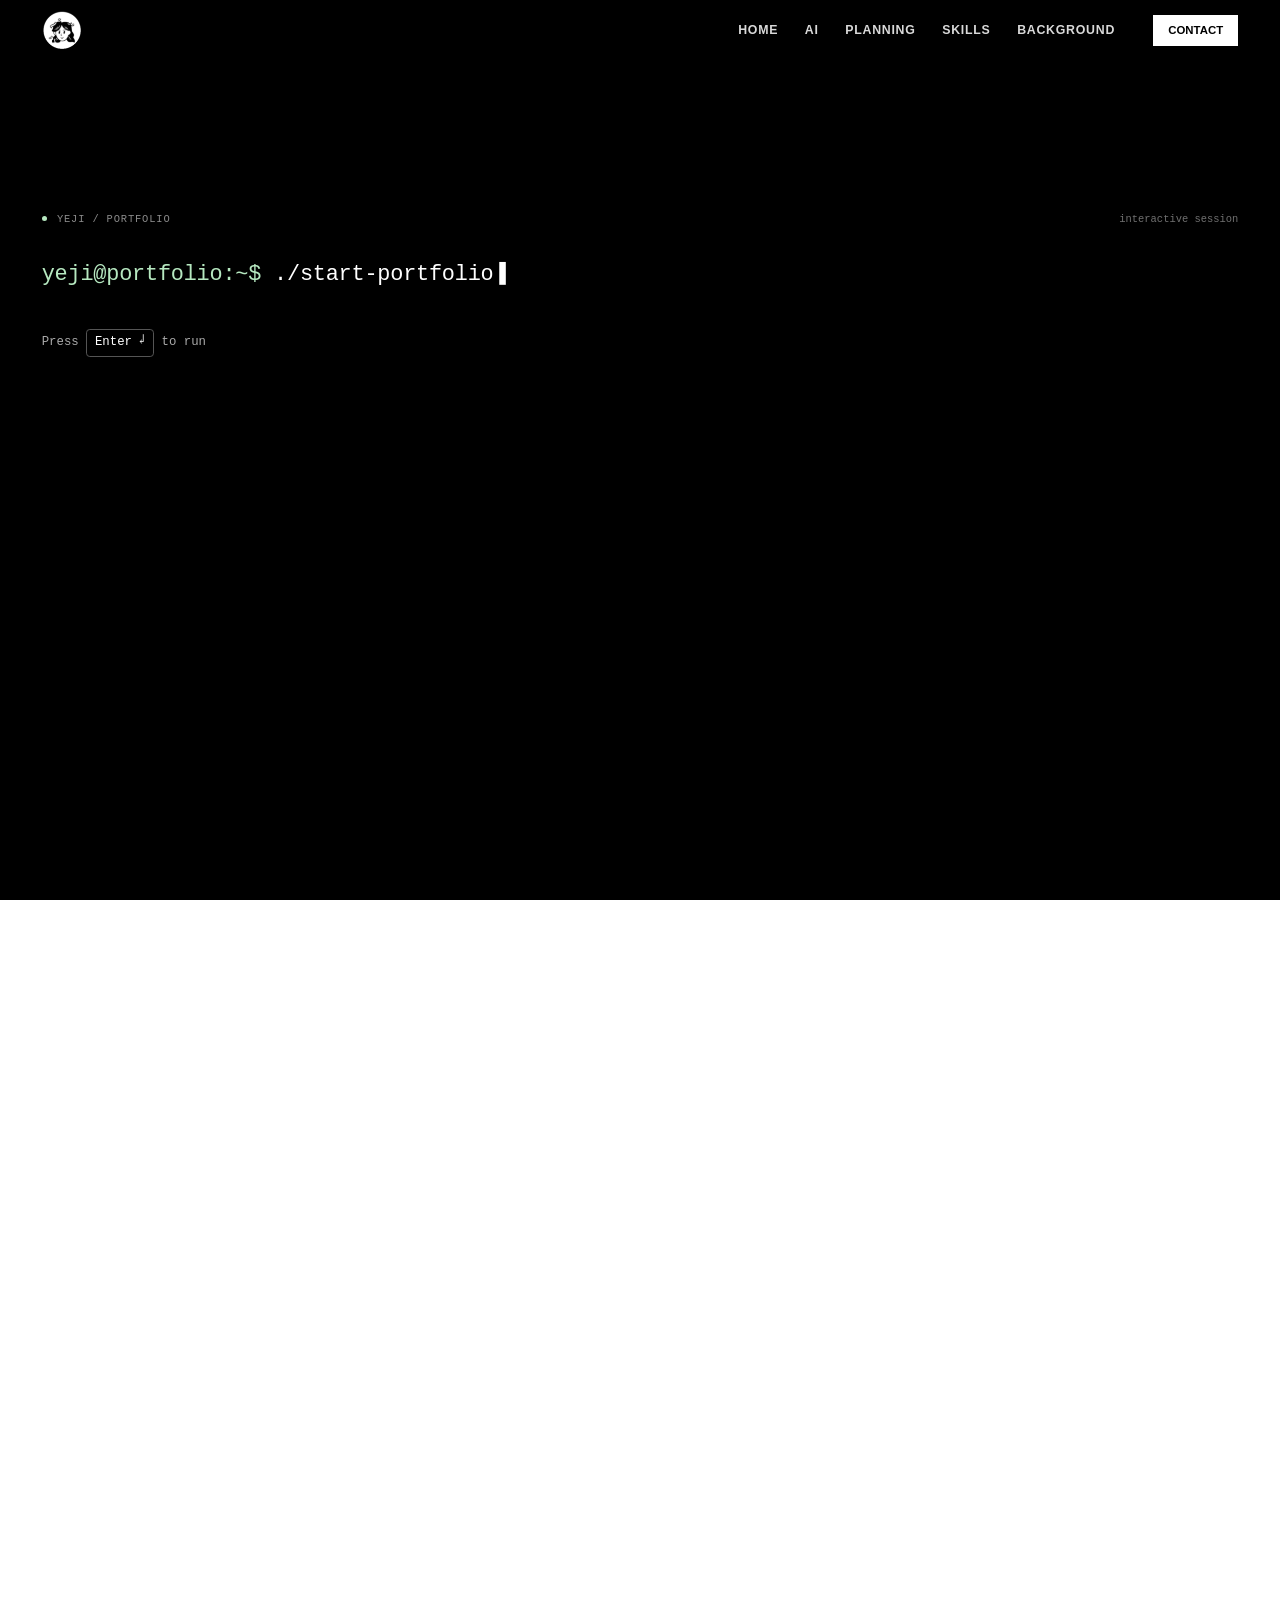
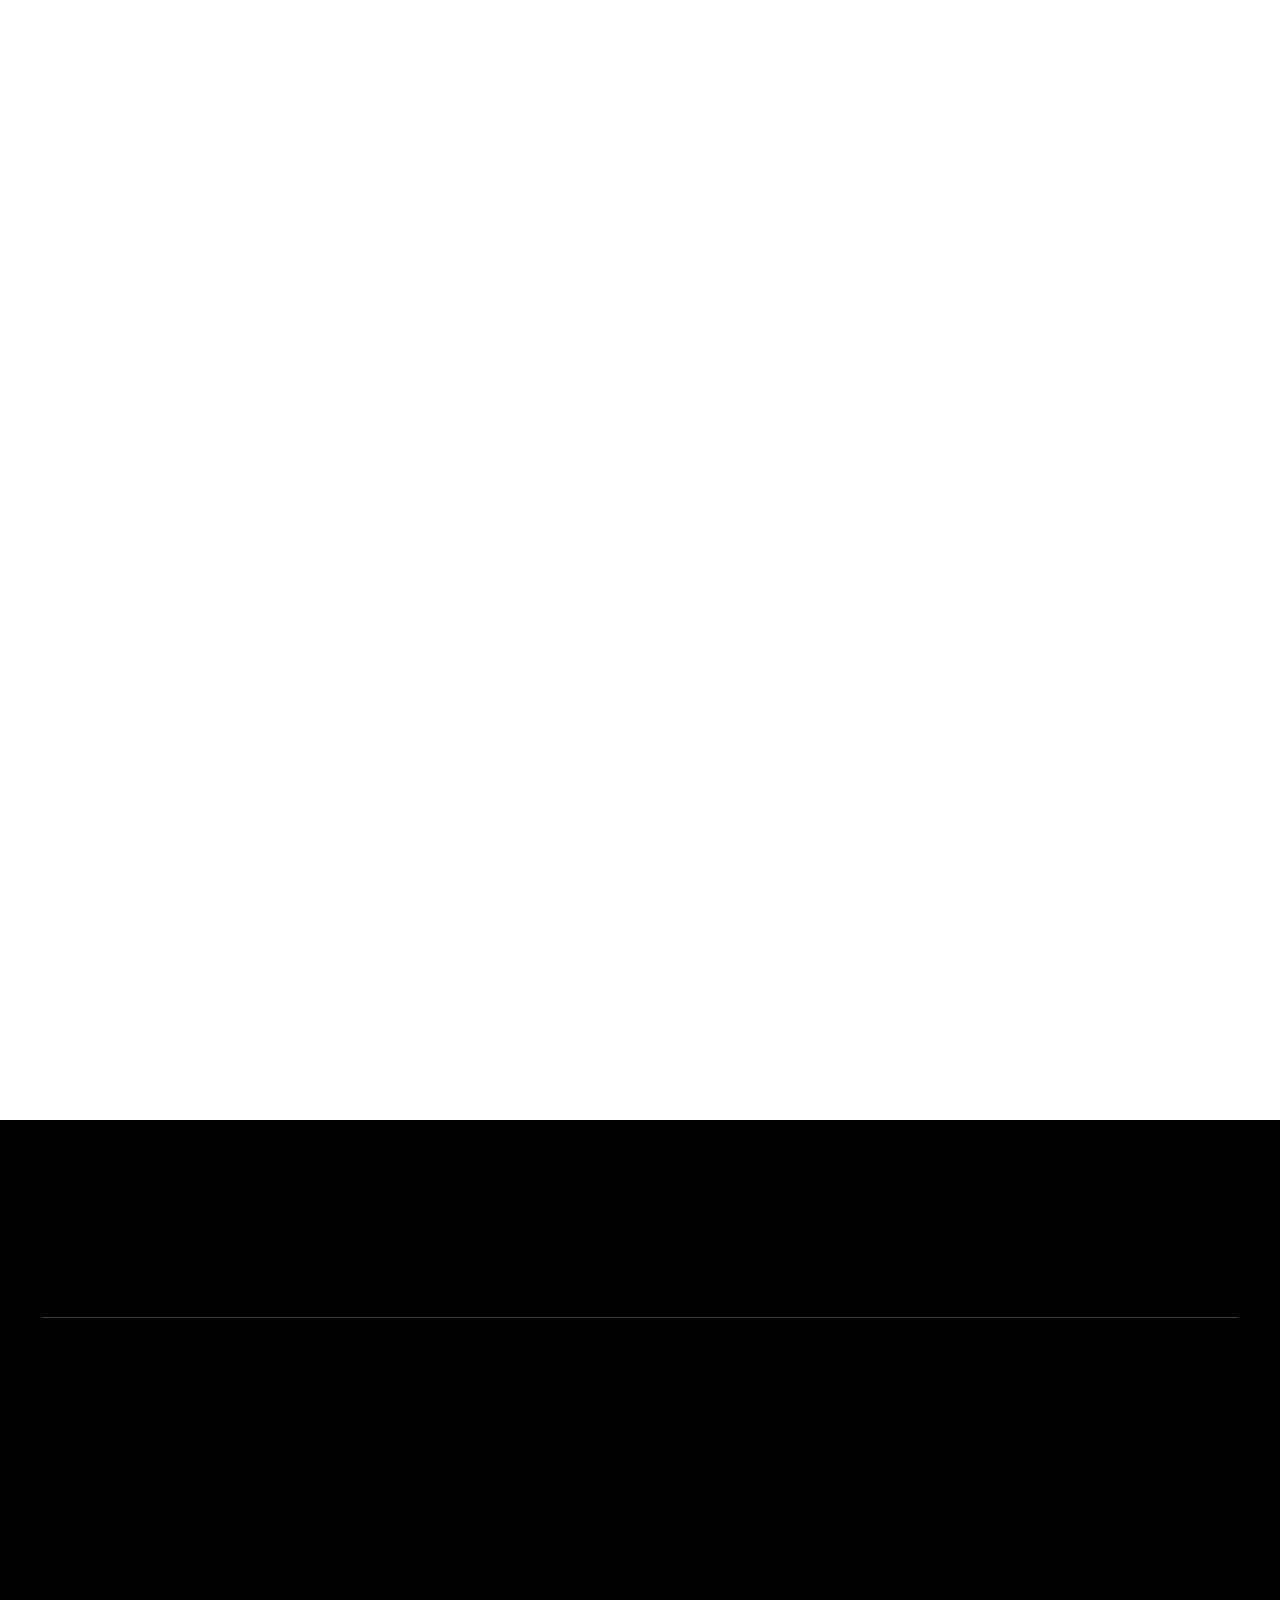
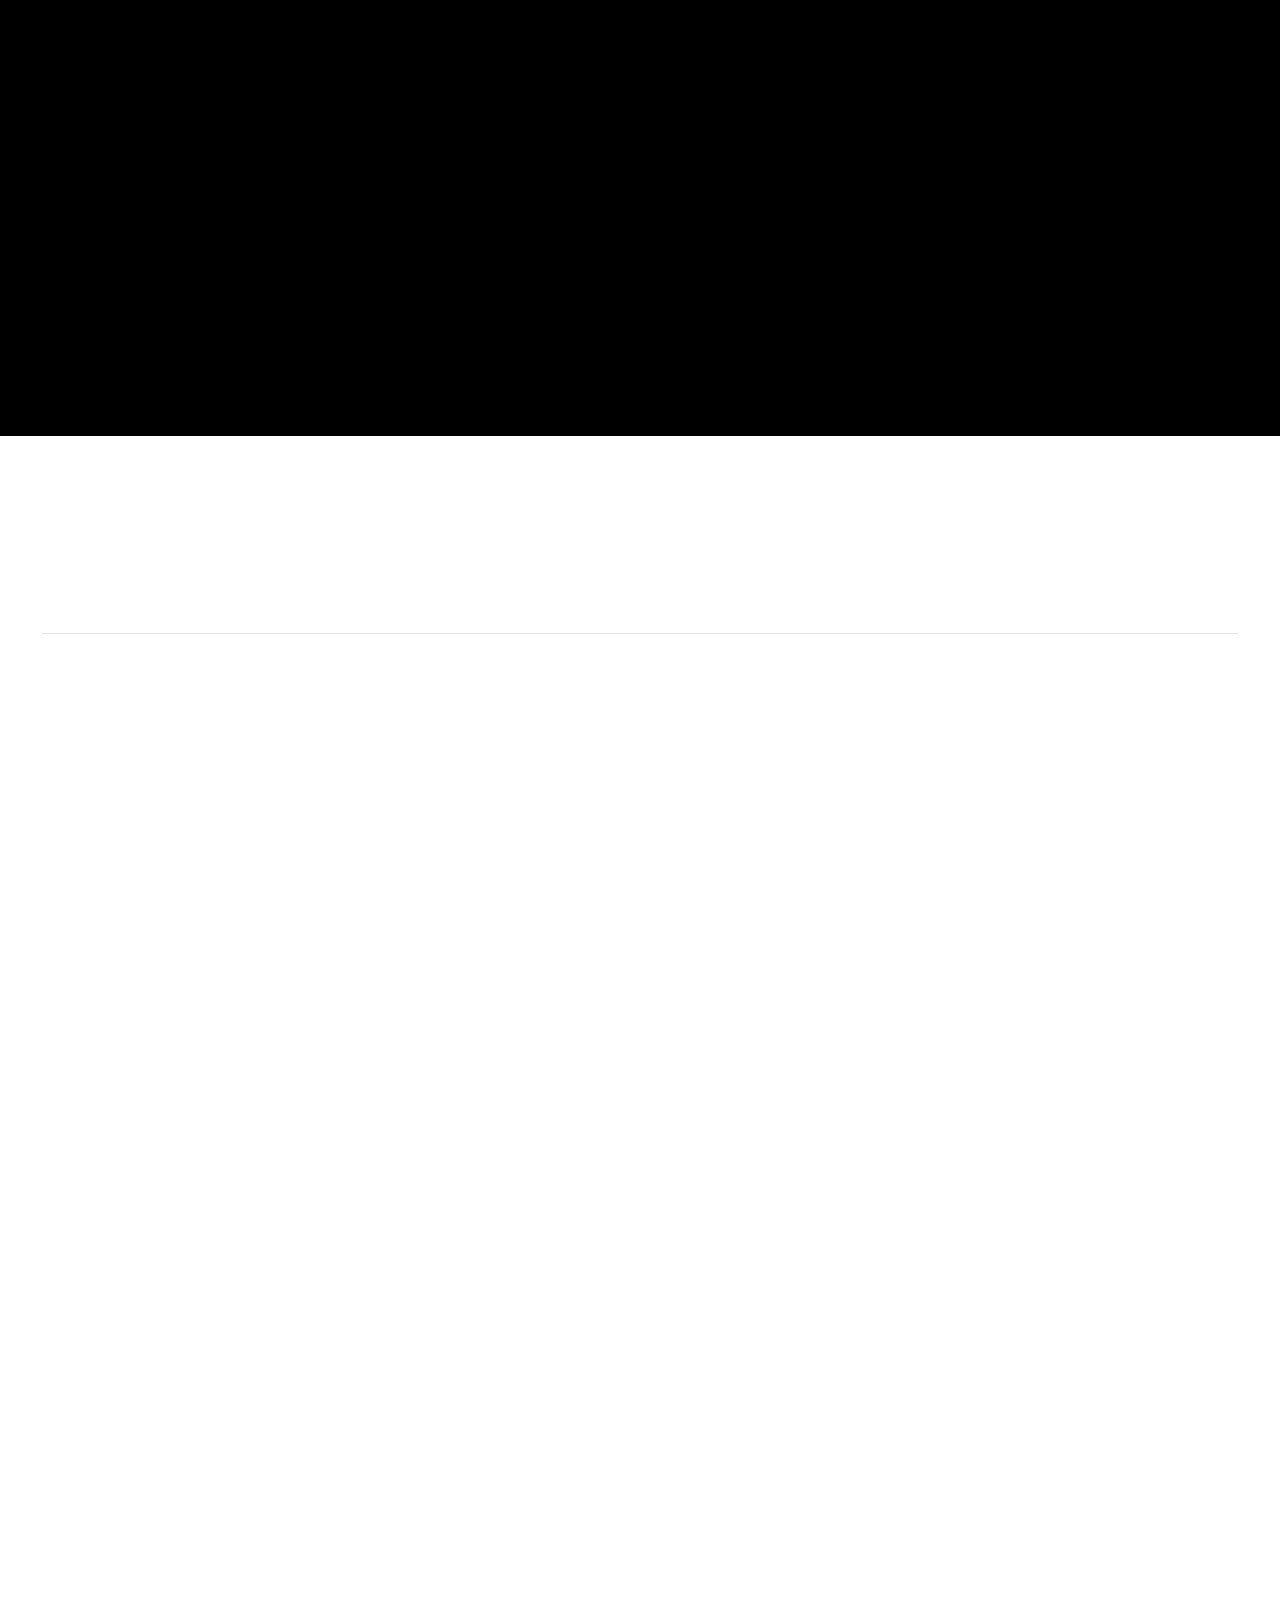
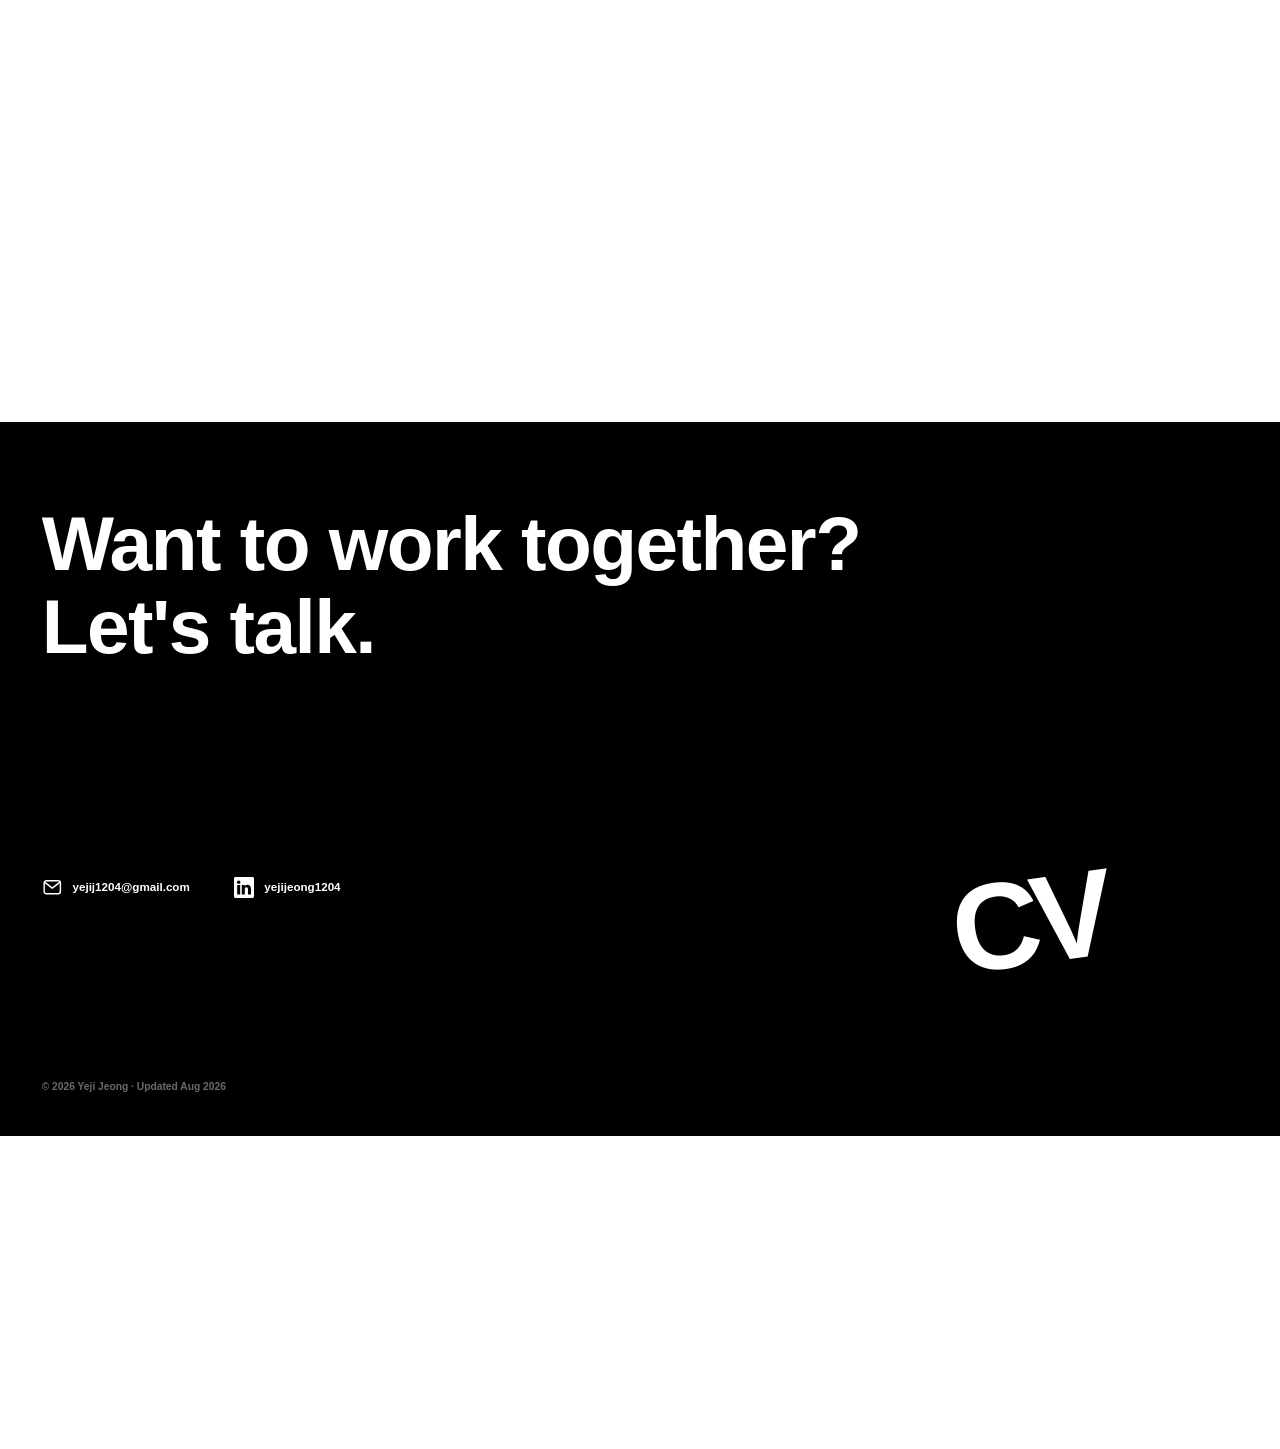
==== commit 45307327: "Add reusable YouTube community project to portfolio" ====
--- a/index.html
+++ b/index.html
@@ -192,9 +192,32 @@
         </div>
       </li>
 
+      <li class="plist__item plist__item--github" id="youtube-community-desk">
+        <a class="btn-doc btn-github" href="https://github.com/dpwld/youtube-community-desk" target="_blank" rel="noreferrer" aria-label="youtube-community-desk GitHub 저장소 열기 (새 창)" title="GitHub 저장소 열기"><img src="assets/icons/github.svg" width="24" height="24" alt="" aria-hidden="true"></a>
+        <div class="plist__idx">06</div>
+        <div class="plist__main">
+          <div class="plist__org" hidden>개인 프로젝트 · 2026.11 · 범용화 공개 버전 · MIT</div>
+          <h3>YouTube Community Desk</h3>
+          <p class="plist__brief">브랜드별로 재사용하는 AI 댓글 도구. <mark>영상 근거 확인부터 사람의 최종 검토까지</mark> 연결합니다.</p>
+          <div class="plist__more"><div class="plist__reveal-inner">
+            <p><b>사용자와 문제</b>작은 브랜드 팀과 커뮤니티 운영자가 관련 영상을 이해하고 적절한 댓글을 작성하는 도구입니다. 기존 프로젝트는 특정 브랜드·주제·말투가 코드에 고정되어 있어 다른 서비스에 적용하려면 코드를 수정해야 했습니다.</p>
+            <p><b>기획·구현</b>기존 영상 탐색·초안 생성·게시 흐름을 분석하고, <strong>공통 기능과 브랜드별 운영 조건을 분리</strong>했습니다. 서비스 설명·대상 사용자·말투·검색어·언어·댓글 규칙을 설정으로 옮기고, 처음 사용하는 사람을 위한 설정 도구와 교육·소프트웨어·커뮤니티 예시를 구성했습니다.</p>
+            <p><b>AI와 사람의 역할</b>영상의 요약·핵심 주제·댓글 근거를 초안 옆에 배치했습니다. <mark>AI는 초안을 만들고, 게시 여부는 사람이 결정</mark>합니다. 댓글·영상·게시 계정이 바뀌면 검토 상태를 초기화하며, 자막이 없으면 직접 확인이 필요하다고 표시합니다. 브랜드 계정은 댓글에서 소속을 밝히도록 했습니다.</p>
+            <p><b>재사용과 운영 설계</b>브랜드별 워크스페이스와 데모·실제 운영 데이터를 분리했습니다. 작성 조건이 바뀌면 이전 초안을 재사용하지 않도록 캐시를 초기화합니다. 중복 댓글 방지·한 번에 한 작업·시간대별 일일 상한을 서버에서 확인합니다.</p>
+            <p><b>공개 데모</b><strong>API 키 없이 영상 선택·초안 수정·예외 상황을 확인</strong>할 수 있습니다. 가상 데이터로 동작하며 실제 계정 연결과 게시 요청은 차단합니다.</p>
+            <p><b>검증 범위</b>설정·초안 규칙·검토 조건·중복 방지·데모 API 등 자동 테스트 14개, 타입 검사와 빌드를 통과했습니다. 실제 AI 응답·YouTube 게시는 이 범용화 버전에서 검증하지 않았으며, 이용률이나 시간 절감 수치는 측정 전입니다.</p>
+          </div></div>
+        </div>
+        <div class="plist__aside">
+          <div class="tags"><span class="tag tag--fill">AI Workflow</span><span class="tag">Human Review</span><span class="tag">TypeScript</span></div>
+          <p class="plist__note">직접 실행한 공개 버전 화면 · 가상 영상·초안으로 구성한 데모</p>
+          <div class="plist__preview"><div class="plist__reveal-inner"><div class="fig" data-i="0" data-n="3"><div class="fig__stage" role="button" tabindex="0" aria-label="이미지 크게 보기"><img src="assets/proj/highlights/community-01.jpg" alt="영상 탐색 → 맥락·초안 → 검토·게시 · 가상 데이터" loading="eager" class="on"><img src="assets/proj/highlights/community-02.jpg" alt="워크스페이스별 운영 맥락·대상·말투·댓글 규칙" loading="lazy"><img src="assets/proj/highlights/community-03.jpg" alt="자막이 없는 영상은 근거 확인이 필요하다고 표시" loading="lazy"></div></div></div></div>
+        </div>
+      </li>
+
       <li class="plist__item plist__item--github">
         <a class="btn-doc btn-github" href="https://github.com/dpwld/sstr2-ai-scientist-kaeri" target="_blank" rel="noreferrer" aria-label="sstr2-ai-scientist-kaeri GitHub 저장소 열기 (새 창)" title="GitHub 저장소 열기"><img src="assets/icons/github.svg" width="24" height="24" alt="" aria-hidden="true"></a>
-        <div class="plist__idx">06</div>
+        <div class="plist__idx">07</div>
         <div class="plist__main">
           <div class="plist__org" hidden>한국원자력연구원(KAERI) · 2025.12 ~ 2026.03 · 연구 인턴</div>
           <h3>AI 신약 후보 탐색</h3>
@@ -215,7 +238,7 @@
       </li>
 
       <li class="plist__item">
-        <div class="plist__idx">07</div>
+        <div class="plist__idx">08</div>
         <div class="plist__main">
           <div class="plist__org" hidden>3인 팀 · 2025.09 ~ 2025.12 · 팀장 · R 코딩·보고서 집필</div>
           <h3>수질 탁도 예측</h3>
@@ -235,7 +258,7 @@
       </li>
 
       <li class="plist__item">
-        <div class="plist__idx">08</div>
+        <div class="plist__idx">09</div>
         <div class="plist__main">
           <div class="plist__org" hidden>한양대 Biz&amp;AI Lab · 2025 상반기 · 학부연구생</div>
           <h3>리뷰 감성분석</h3>
